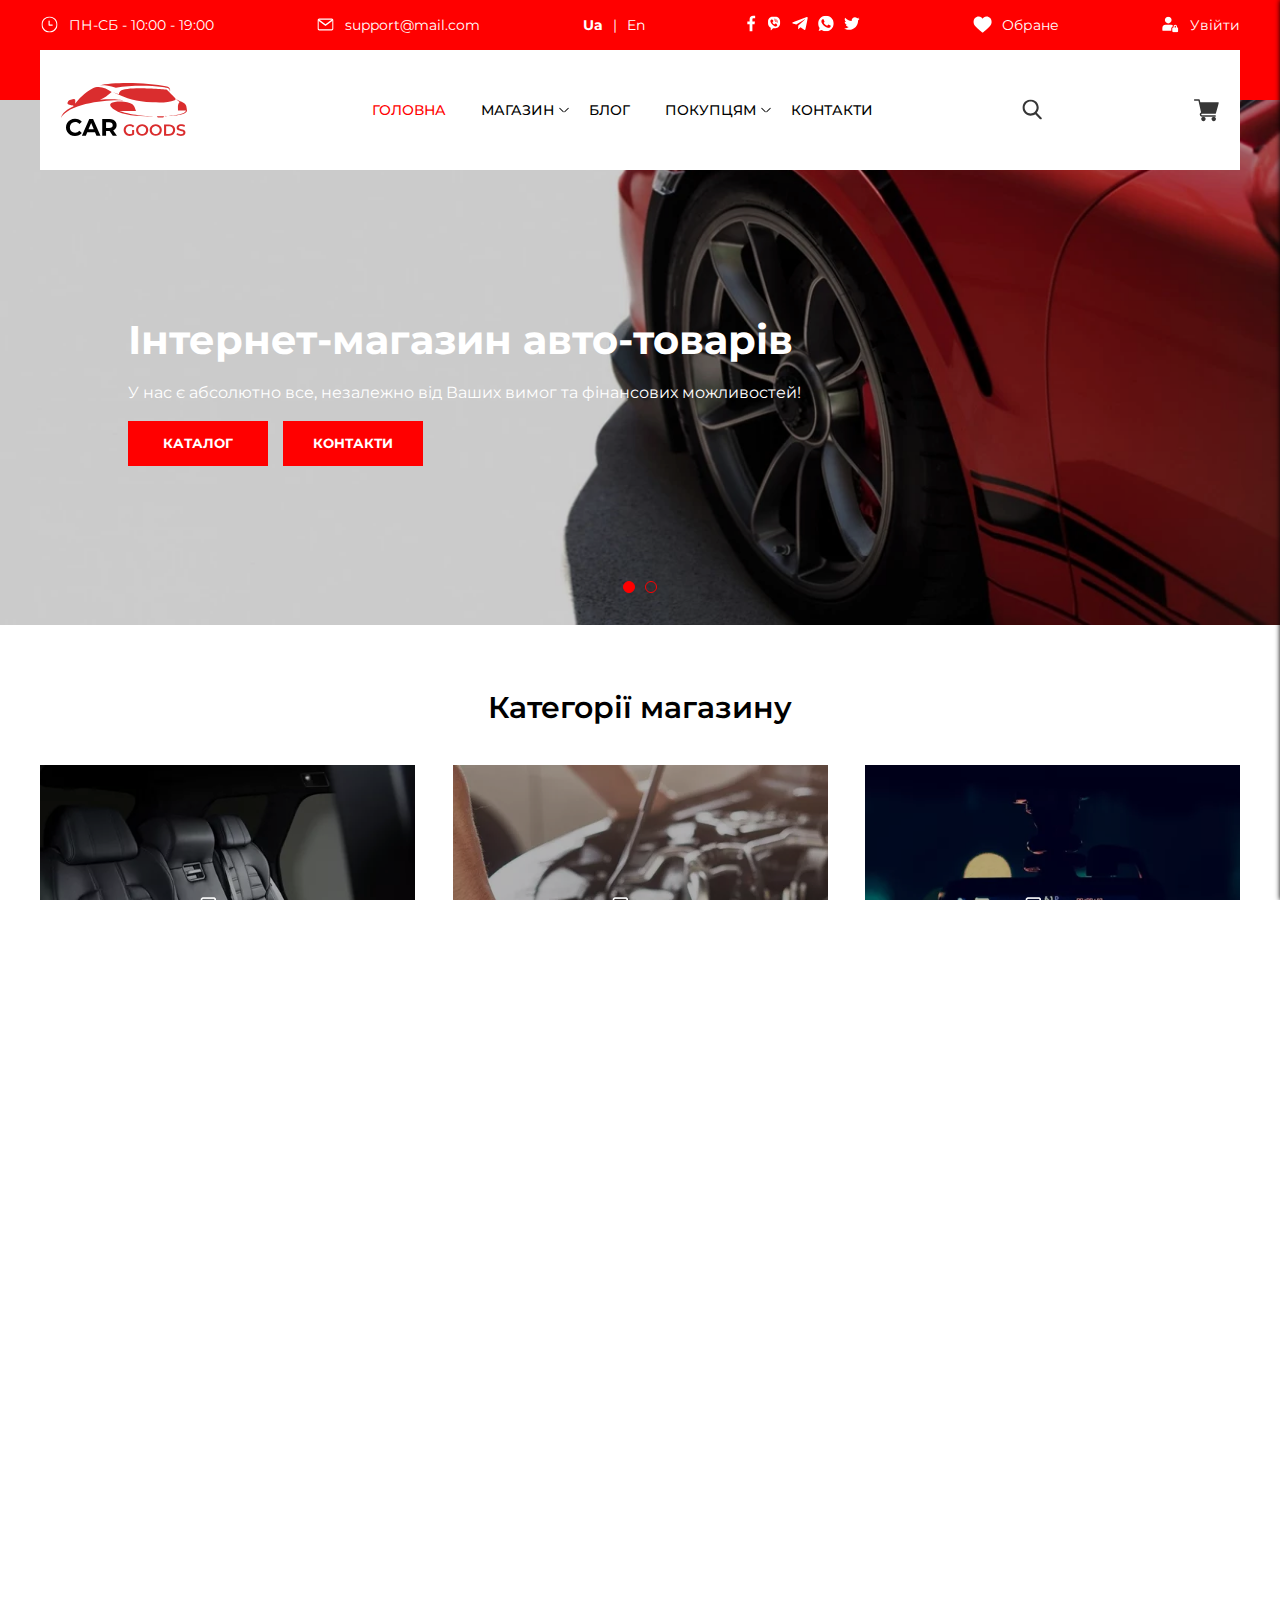
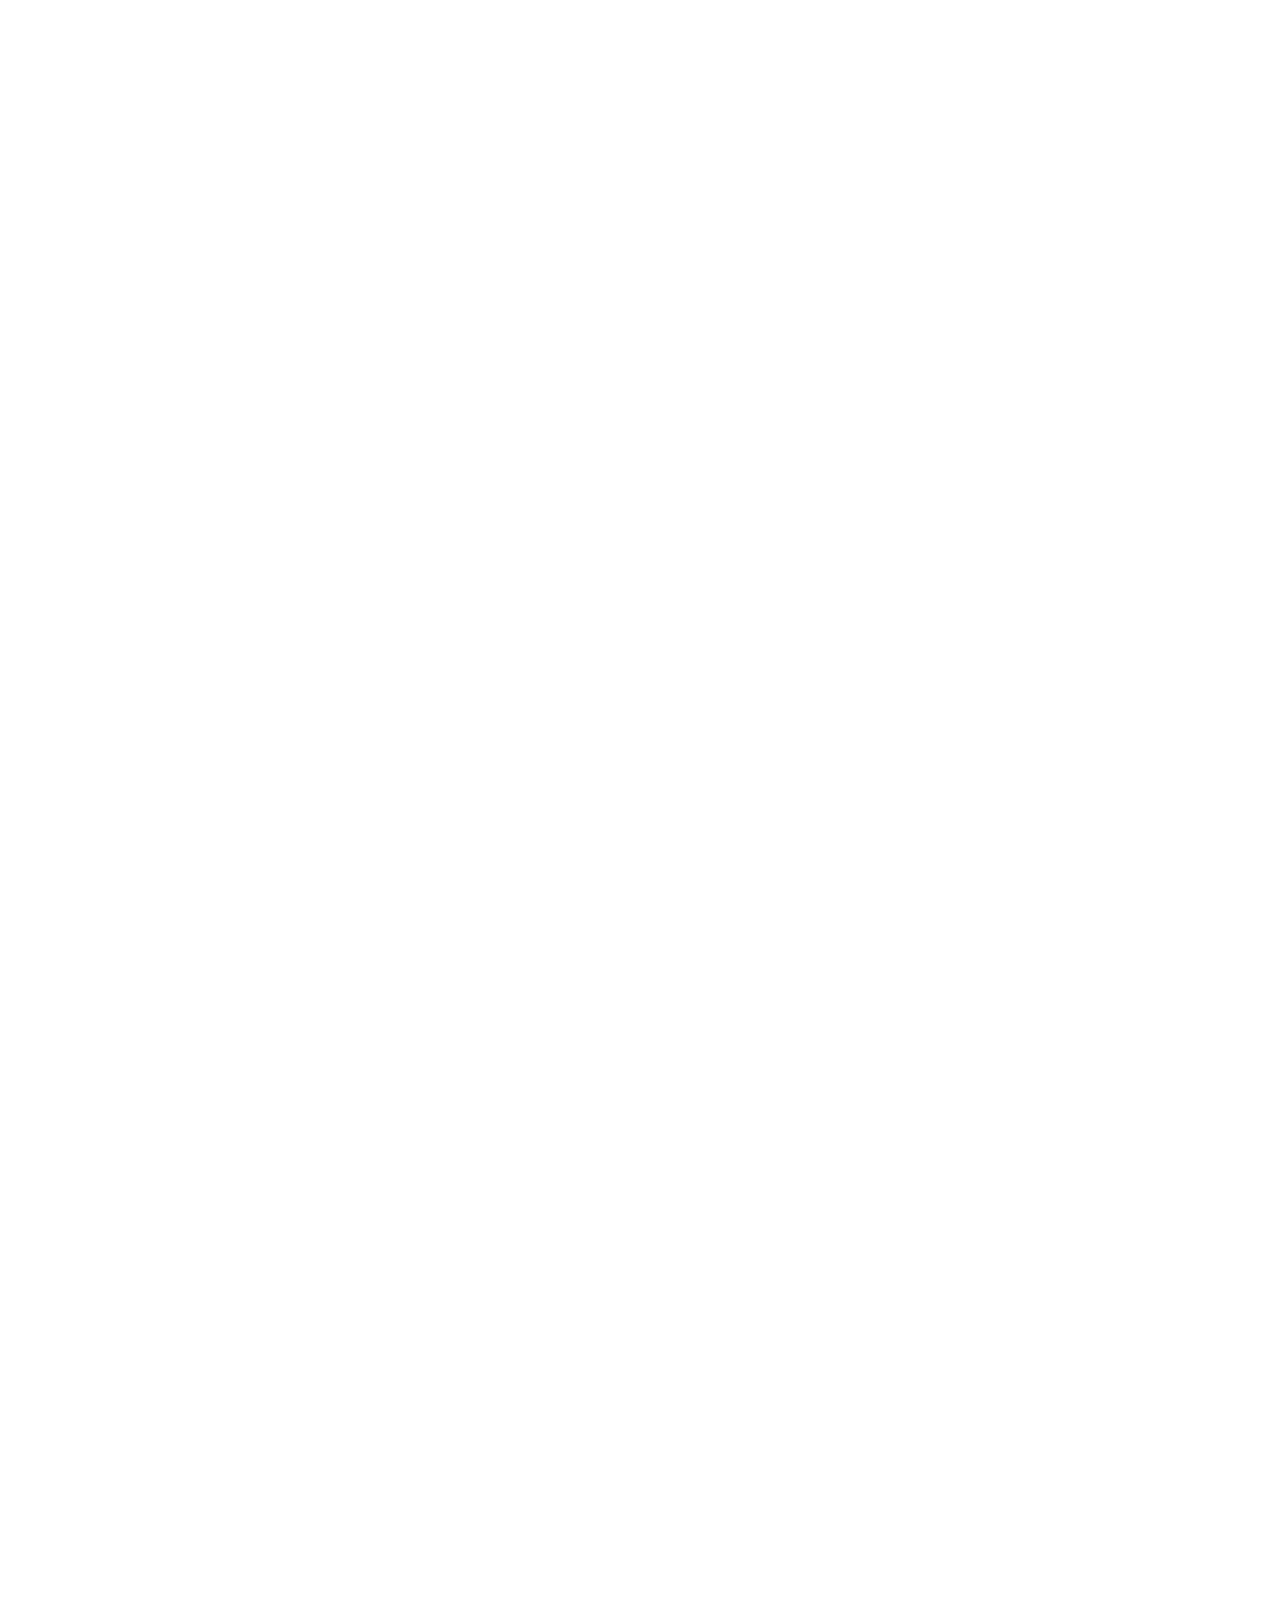
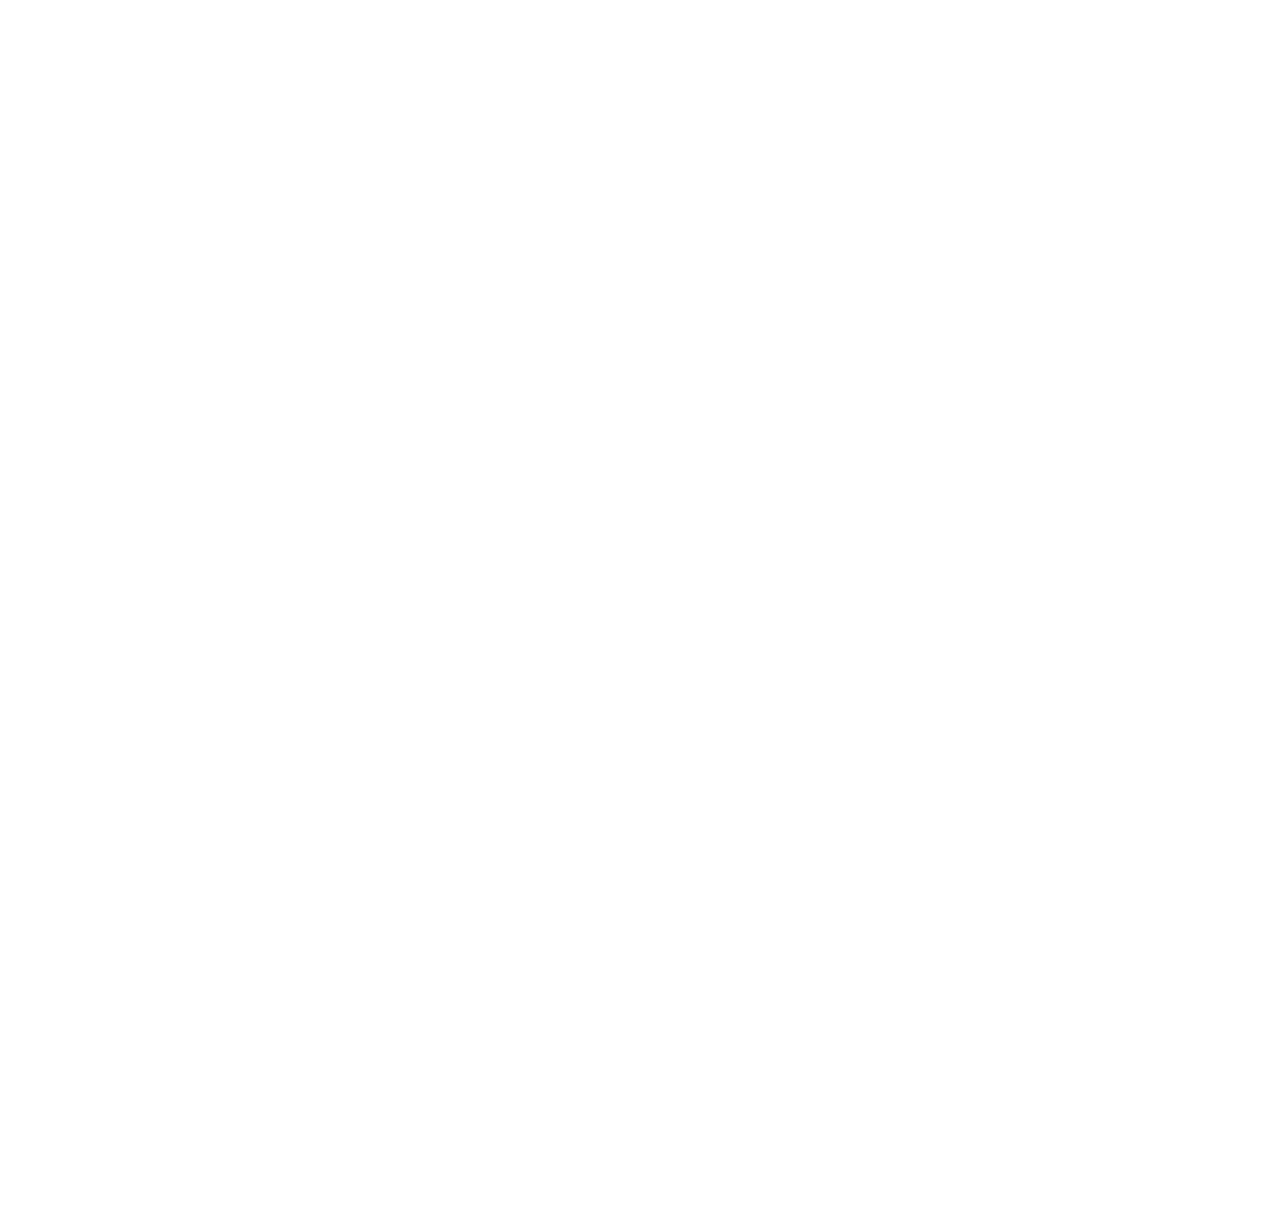
==== index.html @ 530ec9c3 "Add files via upload" ====
<!DOCTYPE html>
<html lang="en">
  <head>
    <meta name="" content="" />
    <meta charset="UTF-8" />
    <meta name="viewport" content="width=device-width, initial-scale=1.0" />
    <meta name="format-detection" content="telephone=no" />
    <link rel="stylesheet" href="css/style.min.css?_v=20240220021148" />
    <title>Главная</title>
  </head>

  <body>
    <div id="root" class="wrapper"></div>
  </body>
  <script src="https://code.jquery.com/jquery-3.6.4.js?_v=20240220021148"></script>
  <script src="js/slick.min.js?_v=20240220021148"></script>
  <script src="js/main.min.js?_v=20240220021148"></script>
</html>
---- css/style.min.css ----
*{padding:0;margin:0;border:0}*,:after,:before{-webkit-box-sizing:border-box;box-sizing:border-box}:active,:focus{outline:0}a:active,a:focus{outline:0}aside,footer,header,nav{display:block}body,html{height:100%;width:100%;font-size:100%;line-height:1;font-size:14px;-ms-text-size-adjust:100%;-moz-text-size-adjust:100%;-webkit-text-size-adjust:100%}button,input,textarea{font-family:inherit}input::-ms-clear{display:none}button{cursor:pointer}button::-moz-focus-inner{padding:0;border:0}a,a:visited{text-decoration:none}a:hover{text-decoration:none}ul li{list-style:none}img{vertical-align:top}h1,h2,h3,h4,h5,h6{font-size:inherit;font-weight:inherit}@font-face{font-family:Montserrat;font-display:swap;src:url(../fonts/Montserrat-Regular.woff2) format("woff2"),url(../fonts/Montserrat-Regular.woff) format("woff");font-weight:400;font-style:normal}@font-face{font-family:Montserrat;font-display:swap;src:url(../fonts/Montserrat-Medium.woff2) format("woff2"),url(../fonts/Montserrat-Medium.woff) format("woff");font-weight:500;font-style:normal}@font-face{font-family:Montserrat;font-display:swap;src:url(../fonts/Montserrat-SemiBold.woff2) format("woff2"),url(../fonts/Montserrat-SemiBold.woff) format("woff");font-weight:600;font-style:normal}@font-face{font-family:Montserrat;font-display:swap;src:url(../fonts/Montserrat-Bold.woff2) format("woff2"),url(../fonts/Montserrat-Bold.woff) format("woff");font-weight:700;font-style:normal}h3{font-weight:700;color:#000}h6{font-weight:700;color:#000;font-size:15px;padding:25px 0}.header{width:100%;height:100px;-webkit-box-align:center;-ms-flex-align:center;align-items:center;background-color:red;color:#fff}.header a{color:#fff;-webkit-transition:all .5s ease 0s;transition:all .5s ease 0s}.header a:hover{color:#000}.header a:hover svg{fill:#000}.header svg{fill:#fff;margin-right:10px;-webkit-transition:all .5s ease 0s;transition:all .5s ease 0s;height:17px}.header__icons{padding:15.25px 0;max-width:1200px;margin:auto;display:-webkit-box;display:-ms-flexbox;display:flex;-webkit-box-pack:justify;-ms-flex-pack:justify;justify-content:space-between;-webkit-box-align:center;-ms-flex-align:center;align-items:center}.header__icons .burger{display:none}.header__icons .social-media{display:-webkit-box;display:-ms-flexbox;display:flex;-webkit-box-align:center;-ms-flex-align:center;align-items:center}.header__icons .work-time{display:-webkit-box;display:-ms-flexbox;display:flex;-webkit-box-align:center;-ms-flex-align:center;align-items:center}.header__icons .email a{display:-webkit-box;display:-ms-flexbox;display:flex;-webkit-box-align:center;-ms-flex-align:center;align-items:center}.header__icons .language-change{display:-webkit-box;display:-ms-flexbox;display:flex;-webkit-box-align:center;-ms-flex-align:center;align-items:center}.header__icons .language-change p{margin:0 10px}.header__icons .language-change .active{font-weight:700}.header__icons .favorite a{display:-webkit-box;display:-ms-flexbox;display:flex;-webkit-box-align:center;-ms-flex-align:center;align-items:center}.header__icons .login a{display:-webkit-box;display:-ms-flexbox;display:flex;-webkit-box-align:center;-ms-flex-align:center;align-items:center}.header__content{position:relative;z-index:10;padding:0 20.67px;background-color:#fff;max-width:1200px;margin:auto;-webkit-box-align:center;-ms-flex-align:center;align-items:center;display:-webkit-box;display:-ms-flexbox;display:flex;width:100%;-webkit-box-pack:justify;-ms-flex-pack:justify;justify-content:space-between}.header__logo{max-width:126px}.header__logo img{width:100%}.header__list{height:100%}.header__list ul{display:-webkit-box;display:-ms-flexbox;display:flex}.header__list ul a{line-height:120px;color:#000;-webkit-transition:all .5s ease 0s;transition:all .5s ease 0s}.header__list ul li{position:relative;margin-left:35px;text-transform:uppercase;font-weight:500}.header__list ul li .active{color:red}.header__list ul li:nth-child(2)::before,.header__list ul li:nth-child(2):after,.header__list ul li:nth-child(4)::before,.header__list ul li:nth-child(4):after{content:"";position:absolute;top:47.5%;height:6px;width:1px;background-color:#000;-webkit-transition:all .5s ease 0s;transition:all .5s ease 0s;border-radius:1px}.header__list ul li:nth-child(2)::after,.header__list ul li:nth-child(4)::after{right:-8px;-webkit-transform:rotate(-45deg);-ms-transform:rotate(-45deg);transform:rotate(-45deg)}.header__list ul li:nth-child(2)::before,.header__list ul li:nth-child(4)::before{right:-13px;-webkit-transform:rotate(45deg);-ms-transform:rotate(45deg);transform:rotate(45deg)}.header__list ul li:hover a{color:red}.header__list ul .shown:nth-child(2)::after,.header__list ul .shown:nth-child(4)::after{right:-8px;-webkit-transform:rotate(-135deg);-ms-transform:rotate(-135deg);transform:rotate(-135deg);background-color:red}.header__list ul .shown:nth-child(2)::before,.header__list ul .shown:nth-child(4)::before{right:-13px;-webkit-transform:rotate(135deg);-ms-transform:rotate(135deg);transform:rotate(135deg);background-color:red}.header__search{-webkit-box-align:center;-ms-flex-align:center;align-items:center}.header__search img{max-width:100%}.header__search__shoping-cart img{max-width:100%}.header__call-menu{position:relative;max-width:1200px;margin:auto;margin-top:-100px}.header__shop-menu{position:relative;z-index:5;overflow:hidden;background-color:#fff;height:0;max-width:1200px;margin:-40px auto 0 auto;display:-webkit-box;display:-ms-flexbox;display:flex;-webkit-box-pack:justify;-ms-flex-pack:justify;justify-content:space-between;-webkit-transition:all .5s ease 0s;transition:all .5s ease 0s}.header__shop-menu .list li{line-height:50px;padding:0 15px;-webkit-transition:all .2s ease 0s;transition:all .2s ease 0s}.header__shop-menu .list li:hover{background-color:rgba(128,128,128,.1)}.header__shop-menu .list li:hover a{color:red}.header__shop-menu .list a{color:#000;-webkit-transition:all .2s ease 0s;transition:all .2s ease 0s}.header__shop-menu span{margin:auto;background-color:red;height:300px;width:1px}.header .cards{display:-webkit-box;display:-ms-flexbox;display:flex}.header .product-card{max-width:210px;height:100%;text-align:center;-webkit-transition:all .2s ease 0s;transition:all .2s ease 0s;padding:0 5px;margin:0 15px 15px 15px}.header .product-card img{max-width:100%}.header .product-card:hover{-webkit-box-shadow:0 0 5px #000;box-shadow:0 0 5px #000}.header .product-card h3{height:35px}.header .show{padding:75px 25px;-webkit-box-shadow:0 10px 5px rgba(0,0,0,.5);box-shadow:0 10px 5px rgba(0,0,0,.5);height:440px}.header__buyers-menu{position:relative;z-index:5;background-color:#fff;height:0;overflow:hidden;max-width:1200px;margin:-15px auto 0 auto;line-height:50px;text-align:center;-webkit-transition:all .5s ease 0s;transition:all .5s ease 0s}.header__buyers-menu .list{padding-top:60px}.header__buyers-menu .list li{-webkit-transition:all .5s ease 0s;transition:all .5s ease 0s}.header__buyers-menu .list li a{text-transform:uppercase;color:#000}.header__buyers-menu .list li:hover{background-color:rgba(128,128,128,.2)}.header__buyers-menu .list li:hover a{color:red}.header .bshow{height:175px;-webkit-box-shadow:0 10px 5px rgba(0,0,0,.5);box-shadow:0 10px 5px rgba(0,0,0,.5)}.header__search-menu{position:relative;z-index:5;display:-webkit-box;display:-ms-flexbox;display:flex;overflow:hidden;max-width:1200px;background-color:#fff;height:0;margin:50px auto;-webkit-transition:all .5s ease 0s;transition:all .5s ease 0s}.header__search-menu .search{height:100%;width:100%;padding:20px}.header__search-menu .search input{font-size:15px;height:100%;width:100%;padding:20px 10px;background-color:rgba(128,128,128,.05);-webkit-transition:all .5s ease 0s;transition:all .5s ease 0s}.header__search-menu .search input:focus{border:1px solid red}.header__search-menu .close-button{position:relative;display:block;height:70px;width:70px}.header__search-menu .close-button span{display:block;height:100%;width:100%}.header__search-menu .close-button span::after,.header__search-menu .close-button span::before{content:"";position:absolute;top:25px;left:25px;height:28px;width:3px;background-color:#000;-webkit-transform-origin:50% 50%;-ms-transform-origin:50% 50%;transform-origin:50% 50%;border-radius:2px}.header__search-menu .close-button span::before{-webkit-transform:translateX(-50%) rotate(45deg);-ms-transform:translateX(-50%) rotate(45deg);transform:translateX(-50%) rotate(45deg)}.header__search-menu .close-button span::after{-webkit-transform:translateX(-50%) rotate(-45deg);-ms-transform:translateX(-50%) rotate(-45deg);transform:translateX(-50%) rotate(-45deg)}.header .search-show{height:80px;-webkit-box-shadow:0 10px 5px rgba(0,0,0,.5);box-shadow:0 10px 5px rgba(0,0,0,.5)}.header__shoping-card{width:400px;background-color:#fff;color:#000;position:absolute;display:-webkit-box;display:-ms-flexbox;display:flex;-webkit-box-orient:vertical;-webkit-box-direction:normal;-ms-flex-direction:column;flex-direction:column;z-index:100;top:0;right:-400px;height:100vh;-webkit-transition:all .8s ease 0s;transition:all .8s ease 0s;-webkit-box-shadow:0 0 5px #000;box-shadow:0 0 5px #000}.header__shoping-card .title{background-color:#fff;width:100%}.header__shoping-card .title__text{width:85%;display:-webkit-box;display:-ms-flexbox;display:flex;-webkit-box-pack:justify;-ms-flex-pack:justify;justify-content:space-between;margin:20px 25px}.header__shoping-card .title__text h4{font-weight:400;font-size:25px}.header__shoping-card .title__text span{position:relative;height:25px;width:25px}.header__shoping-card .title__text span::after,.header__shoping-card .title__text span::before{content:"";position:absolute;top:5px;right:7px;height:20px;width:2px;background-color:#000;-webkit-transform-origin:50% 50%;-ms-transform-origin:50% 50%;transform-origin:50% 50%;border-radius:2px}.header__shoping-card .title__text span::before{-webkit-transform:translateX(-50%) rotate(45deg);-ms-transform:translateX(-50%) rotate(45deg);transform:translateX(-50%) rotate(45deg)}.header__shoping-card .title__text span::after{-webkit-transform:translateX(-50%) rotate(-45deg);-ms-transform:translateX(-50%) rotate(-45deg);transform:translateX(-50%) rotate(-45deg)}.header__shoping-card .title__text::after{content:"";position:absolute;bottom:0;left:0;width:100%;height:2px;border-radius:2px;background-color:rgba(128,128,128,.1)}.header__shoping-card .shoping-buttons{width:100%;padding:20px 25px}.header__shoping-card .shoping-buttons p{padding:0 0 30px 0;position:relative;width:100%}.header__shoping-card .shoping-buttons p::after{content:"";position:absolute;bottom:0;left:0;width:100%;height:2px;background-color:rgba(128,128,128,.1);border-radius:2px}.header__shoping-card .shoping-buttons .cost{display:-webkit-box;display:-ms-flexbox;display:flex;padding:30px 0;-webkit-box-pack:justify;-ms-flex-pack:justify;justify-content:space-between}.header__shoping-card .shoping-buttons .cost h5{font-size:20px;font-weight:500}.header__shoping-card .shoping-buttons button{background-color:#000;color:#fff;font-size:15px;-webkit-transition:all .5s ease 0s;transition:all .5s ease 0s}.header__shoping-card .shoping-buttons .buttons{display:-webkit-box;display:-ms-flexbox;display:flex;-webkit-box-pack:justify;-ms-flex-pack:justify;justify-content:space-between;-ms-flex-wrap:wrap;flex-wrap:wrap}.header__shoping-card .shoping-buttons .buttons .checkout{height:50px;width:47%}.header__shoping-card .shoping-buttons .buttons .checkout:hover{color:#000;background-color:#fff;border:1px solid #000}.header__shoping-card .shoping-buttons .buttons .express-checkout{width:47%}.header__shoping-card .shoping-buttons .buttons .express-checkout:hover{color:#000;background-color:#fff;border:1px solid #000}.header__shoping-card .shoping-buttons .buttons .continue-shopping{background-color:#fff;color:#000;border:1px solid #000;height:50px;margin-top:10px;width:100%}.header__shoping-card .shoping-buttons .buttons .continue-shopping:hover{background-color:#000;color:#fff}.header .shopping-card-show{right:0}.header-menu{position:absolute;display:none;top:0;left:-400px;background-color:#fff;z-index:200;height:100vh;width:400px;overflow:scroll;-webkit-transition:all .5s ease 0s;transition:all .5s ease 0s}.header-menu__show{left:0}.menu-list__title{padding:0 25px;width:100%;background-color:rgba(229,229,229,.5764705882);display:-webkit-box;display:-ms-flexbox;display:flex;-webkit-box-pack:justify;-ms-flex-pack:justify;justify-content:space-between}.menu-list__title h5{color:red;font-weight:600;font-size:22px;line-height:70px}.menu-list__title span{position:relative;height:70px;width:70px}.menu-list__title span::after,.menu-list__title span::before{content:"";position:absolute;top:25%;left:50%;display:block;background-color:red;height:31px;width:3px;border-radius:2px;margin:auto}.menu-list__title span::after{-webkit-transform:rotate(45deg);-ms-transform:rotate(45deg);transform:rotate(45deg)}.menu-list__title span::before{-webkit-transform:rotate(-45deg);-ms-transform:rotate(-45deg);transform:rotate(-45deg)}.menu-list__links{display:-webkit-box;display:-ms-flexbox;display:flex;-webkit-box-orient:vertical;-webkit-box-direction:normal;-ms-flex-direction:column;flex-direction:column}.menu-list__links a{padding-left:25px;color:#000;font-size:16px;line-height:55px;width:100%;border:1px solid rgba(229,229,229,.3607843137)}.products{overflow:scroll;height:100%}.cart-product{width:100%;height:150px;display:-webkit-box;display:-ms-flexbox;display:flex;padding:0 15px}.cart-product__content{width:100%}.cart-product__text a{color:gray}.cart-product__image{max-width:30%}.cart-product__image img{max-width:111px;max-height:111px}.cart-product .flex-box{width:100%;display:-webkit-box;display:-ms-flexbox;display:flex;-webkit-box-pack:justify;-ms-flex-pack:justify;justify-content:space-between}.cart-product__input{display:-webkit-box;display:-ms-flexbox;display:flex;border:1px solid rgba(0,0,0,.2)}.cart-product__input input[type=number]{height:24px;width:24px;font-size:12px;color:#000;font-weight:600;text-align:center}.cart-product__input input[type=number]::-webkit-inner-spin-button,.cart-product__input input[type=number]::-webkit-outer-spin-button{-webkit-appearance:none;margin:0}.cart-product__input .plus{position:relative;width:24px;height:24px}.cart-product__input .plus::after,.cart-product__input .plus::before{content:"";position:absolute;height:12px;width:2px;border-radius:2px;background-color:#000;right:10px;top:7px}.cart-product__input .plus::after{-webkit-transform:rotate(90deg);-ms-transform:rotate(90deg);transform:rotate(90deg)}.cart-product__input .minus{position:relative;width:24px;height:24px}.cart-product__input .minus::before{content:"";position:absolute;height:12px;width:2px;border-radius:2px;background-color:#000;left:10px;top:7px;-webkit-transform:rotate(90deg);-ms-transform:rotate(90deg);transform:rotate(90deg)}.cart-product__input .minus__disabled{opacity:.5}::-webkit-scrollbar{width:5px}::-webkit-scrollbar-thumb{background-color:red}scrollbar{width:5px}scrollbar-thumb{background-color:red}.wrapper{height:100%;-webkit-transition:all 5s ease 0s;transition:all 5s ease 0s}.blur{overflow:hidden}.blur::before{content:"";position:absolute;z-index:50;-webkit-filter:blur(1px);filter:blur(1px);top:0;left:0;width:100%;height:100%;background-color:rgba(0,0,0,.3)}body,html{height:100%;font-family:Montserrat,sans-serif;overflow-x:hidden;position:relative}.slick-list{overflow:hidden}.slick-track{display:-webkit-box;display:-ms-flexbox;display:flex;-webkit-box-align:start;-ms-flex-align:start;align-items:flex-start}.slider{position:relative;height:100%;width:100%;z-index:1}.slider img{height:100%;width:100%}.slider .slider__item{position:relative;z-index:5;width:100%;display:block}.slider .slider__item::after{content:"";position:absolute;top:0;left:0;width:100%;height:100%;background-color:rgba(0,0,0,.2)}.slider .slick-dots{position:relative;z-index:5;display:-webkit-box;display:-ms-flexbox;display:flex;-webkit-box-align:center;-ms-flex-align:center;align-items:center;-webkit-box-pack:center;-ms-flex-pack:center;justify-content:center;margin-top:-50px}.slider .slick-dots li{list-style:none;margin:0 5px}.slider .slick-dots li.slick-active button{background-color:red}.slider .slick-dots button{-webkit-transition:all .2s ease 0s;transition:all .2s ease 0s;font-size:0;width:12px;height:12px;border:1px solid red;background-color:transparent;border-radius:50%}.slider__text{position:absolute;width:1200px;top:60%;left:10%;z-index:8;margin-top:-100px}.slider__text h2{max-width:60%;color:#fff;font-weight:700;font-size:40px;line-height:50px}.slider__text p{max-width:60%;padding:20px 0;color:#fff;font-size:16px}.slider__text .buttons .slick-button{background-color:red;height:45px;width:140px;color:#fff;font-weight:700;text-transform:uppercase;margin-right:15px;-webkit-transition:all .8s ease 0s;transition:all .8s ease 0s}.slider__text .buttons .slick-button:hover{background-color:inherit;color:#000;border:1px solid #000}.categories{max-width:1200px;margin:auto;padding-top:100px}.categories__title{text-align:center;padding-bottom:5px}.categories__title h3{font-weight:600;font-size:30px}.categories__content{display:-webkit-box;display:-ms-flexbox;display:flex;-webkit-box-pack:justify;-ms-flex-pack:justify;justify-content:space-between;-ms-flex-wrap:wrap;flex-wrap:wrap}.categories__content .category{position:relative;overflow:hidden;max-width:375px;max-height:375px;margin-top:37.5px;text-align:center}.categories__content .category img{max-width:100%;-webkit-transition:all .8s ease 0s;transition:all .8s ease 0s}.categories__content .category__name{position:absolute;z-index:1;top:35%;width:100%}.categories__content .category__name h4{padding-top:18px;font-size:20px;font-weight:600;color:#fff;text-transform:uppercase}.categories__content .category__name img{max-width:100%}.categories__content .category::after{content:"";position:absolute;top:0;left:0;width:100%;height:100%;background-color:rgba(0,0,0,.3)}.categories__content .category:hover .category__image{-webkit-transform:scale(1.1);-ms-transform:scale(1.1);transform:scale(1.1)}.cards-list{max-width:1200px;margin:auto;margin-top:132.5px;display:-webkit-box;display:-ms-flexbox;display:flex;-webkit-box-pack:justify;-ms-flex-pack:justify;justify-content:space-between}.card{background-color:#f5f5f5;max-width:375px}.card__content{padding:45px}.card__number{margin-top:-120px}.card__number p{font-size:120px;color:#e3e3e3;font-weight:600}.card__title{display:-webkit-box;display:-ms-flexbox;display:flex;-webkit-box-pack:justify;-ms-flex-pack:justify;justify-content:space-between;padding-top:25px}.card__title h5{font-size:18px;font-weight:600;max-width:215px}.card__title img{max-width:60px}.card__text p{font-size:18px;max-width:215px}.card__button{margin-top:25px}.card__button button{width:170px;height:44px;background-color:red;color:#fff;text-transform:uppercase;font-weight:600;-webkit-transition:all .8s ease 0s;transition:all .8s ease 0s}.card__button button:hover{background-color:inherit;border:1px solid #000;color:#000}.accessories{background-color:#f5f5f5}.accessories__container{max-width:1200px;margin:auto;margin-top:90px;padding-bottom:25px}.accessories__content{display:-webkit-box;display:-ms-flexbox;display:flex;-webkit-box-align:center;-ms-flex-align:center;align-items:center}.accessories__content img{max-width:100%}.accessories__items{display:-webkit-box;display:-ms-flexbox;display:flex;-ms-flex-wrap:wrap;flex-wrap:wrap;-webkit-box-pack:justify;-ms-flex-pack:justify;justify-content:space-between}.accessories__card{display:block;max-width:375px}.accessories__title{padding:50px 0}.accessories__title h3{font-size:38px;font-weight:600;color:red}.accessories__text{padding-bottom:15px}.accessories__text h6{font-size:20px;font-weight:600}.accessories__text p{font-size:16px;line-height:24px}.product{max-width:290px;margin:15px;text-align:center;-webkit-transition:all .5s ease 0s;transition:all .5s ease 0s}.product__content{padding:10px;display:-webkit-box;display:-ms-flexbox;display:flex;-webkit-box-orient:vertical;-webkit-box-direction:normal;-ms-flex-direction:column;flex-direction:column;-webkit-box-pack:justify;-ms-flex-pack:justify;justify-content:space-between}.product__img img{max-width:100%}.product__title{height:35px}.product__title h3{line-height:20px}.product__button{height:50px;background-color:red;text-transform:uppercase;font-weight:600;color:#fff}.product:hover{-webkit-box-shadow:0 0 5px #000;box-shadow:0 0 5px #000}.slick-list{overflow:hidden}.slick-track{display:-webkit-box;display:-ms-flexbox;display:flex;-webkit-box-align:start;-ms-flex-align:start;align-items:flex-start}.sales-lider{padding:80px 0}.sales-lider__title{padding-bottom:50px;text-align:center}.sales-lider__title h2{font-size:37px;font-weight:600}.sales-lider__slider{max-width:1200px;height:450px;margin:auto;position:relative}.slick-arrow{position:absolute;top:200px;z-index:10;font-size:0;width:30px;height:30px;border-radius:50%;background-color:#e3e3e3}.slick-arrow.slick-disabled{opacity:.2}.slick-arrow.slick-prev{left:0;background:url(../img/arrow.svg) 0 0/100% no-repeat}.slick-arrow.slick-next{right:0;background:url(../img/arrow.svg) 0 0/100% no-repeat;-webkit-transform:rotate(180deg);-ms-transform:rotate(180deg);transform:rotate(180deg)}.faqs{padding-bottom:80px;max-width:1200px;margin:auto}.faqs__title{text-align:center}.faqs__title h2{font-size:30px;font-weight:600}.faqs__text{padding:30px 0;text-align:center}.faqs__text p{font-size:16px;text-transform:uppercase;opacity:.8}.faq-list{position:relative;background-color:#e5e5e5;margin:20px 0;max-height:110px;overflow:hidden;-webkit-transition:all .8s ease 0s;transition:all .8s ease 0s}.faq-list__title{position:relative;height:110px;background-color:#e5e5e5;padding:44.5px 21px 44.5px 21px}.faq-list__title h5{position:relative;font-size:21px;font-weight:600}.faq-list__title h5::after,.faq-list__title h5::before{content:"";position:absolute;top:5px;height:15px;width:2px;background-color:#fff;border-radius:2px;-webkit-transition:all .8s ease 0s;transition:all .8s ease 0s}.faq-list__title h5::before{z-index:1;right:29px;-webkit-transform:rotate(-45deg);-ms-transform:rotate(-45deg);transform:rotate(-45deg)}.faq-list__title h5::after{z-index:1;right:19px;-webkit-transform:rotate(45deg);-ms-transform:rotate(45deg);transform:rotate(45deg)}.faq-list__title::after,.faq-list__title::before{content:"";position:absolute;top:30px;right:21px;height:50px;width:50px;background-color:red;border-radius:50%}.faq-list__text{padding:0 21px 25px 21px}.faq-list__text p{padding:10px 0;font-size:16px;line-height:25px}.faq-list__active{max-height:415px}.faq-list__active:nth-child(1){max-height:205px}.faq-list__active:nth-child(2){max-height:415px}.faq-list__active:nth-child(3){max-height:340px}.faq-list__active:nth-child(4){max-height:230px}.faq-list__active h5::before{-webkit-transform:rotate(-135deg);-ms-transform:rotate(-135deg);transform:rotate(-135deg)}.faq-list__active h5::after{-webkit-transform:rotate(135deg);-ms-transform:rotate(135deg);transform:rotate(135deg)}.footer{background-color:#e5e5e5;height:380px;width:100%}.footer svg{width:100%;height:100%}.footer a{color:#000;-webkit-transition:all .5s ease 0s;transition:all .5s ease 0s}.footer a svg{height:21px;-webkit-transition:all .5s ease 0s;transition:all .5s ease 0s;fill:#000}.footer a:hover{color:red}.footer a:hover svg{fill:red}.footer h6{padding:0;padding-bottom:10px;font-size:18px;font-weight:600}.footer__content{padding-top:70px;max-width:1200px;margin:auto;display:-webkit-box;display:-ms-flexbox;display:flex;-webkit-box-pack:justify;-ms-flex-pack:justify;justify-content:space-between}.footer__main img{max-width:150px}.footer__main p{font-size:16px}.footer__main ul{padding:20px 0}.footer__main li{padding-bottom:20px;list-style:none;display:-webkit-box;display:-ms-flexbox;display:flex}.footer__main li a{font-size:16px}.footer__main li img{max-width:15px;margin-right:10px}.footer__list{display:-webkit-box;display:-ms-flexbox;display:flex}.footer-list{margin-left:115px}.footer-list__links a{font-weight:400;line-height:36px;font-size:18px}.media__links{max-width:200px;padding:20px 0}.media__links ul{display:-webkit-box;display:-ms-flexbox;display:flex;-webkit-box-pack:justify;-ms-flex-pack:justify;justify-content:space-between}.media__text{padding:10px 0}.media__img ul{display:-webkit-box;display:-ms-flexbox;display:flex}.media__img li{height:35px;width:35px;margin-right:15px}@media (max-width:1220px){.header__icons{max-width:960px}.header__icons .work-time{display:none}.header__content{max-width:960px}.header__shop-menu{max-width:960px}.header__buyers-menu{max-width:960px}.header__search-menu{max-width:960px}.footer__content{max-width:960px}.footer-list{margin-left:80px}.media{max-width:200px}.slider__text{width:960px}.slider__text h2{font-size:35px}.categories{max-width:960px}.categories__content .category{max-width:300px;max-height:300px;margin-top:30px}.cards-list{max-width:960px}.card{max-width:300px}.card p{padding-top:15px;max-width:150px}.card__title{height:100px}.accessories__container{max-width:960px}.accessories__card{max-width:300px}.accessories img{max-width:300px}.product__title{height:60px}.sales-lider__slider{max-width:960px}.faqs{max-width:960px}.faq-list__active:nth-child(2){max-height:440px}}@media (max-width:980px){.header__icons{max-width:720px}.header__icons .burger{position:relative;display:block;width:35px;height:35px}.header__icons .burger::after,.header__icons .burger::before{content:"";background-color:#fff;position:absolute;width:100%;height:3px;left:0;-webkit-transition:all .3s ease 0s;transition:all .3s ease 0s;border-radius:2px}.header__icons .burger::before{top:5px}.header__icons .burger::after{bottom:5px}.header__icons .burger span{border-radius:2px;position:absolute;left:0;width:100%;background-color:#fff;height:3px;top:15.5px;-webkit-transition:all 0s ease .5s;transition:all 0s ease .5s}.header__icons .burger__active{opacity:0}.header__content{padding:21px 32px;max-width:720px}.header .email{display:none}.header .language-change{display:none}.header .social-media svg{margin-right:25px}.header__list{display:none}.header__search{margin-right:-50%}.header__shop-menu{display:none}.header__buyers-menu{display:none}.header__search-menu{margin-top:0;max-width:720px}.header-menu{display:block}.footer__content{max-width:720px}.footer-list{margin-left:0}.slider__text{width:720px}.slider__text h2{line-height:35px;font-size:28px}.categories{max-width:720px}.categories__content .category{max-width:345px;max-height:345px;margin-top:30px}.cards-list{margin-top:100px;max-width:720px;-ms-flex-wrap:wrap;flex-wrap:wrap}.card{margin:50px 0;max-width:100%;width:720px}.card p{margin-top:-25px;max-width:100%}.card__number{margin-top:-135px}.card__title{height:auto}.card__title h5{max-width:100%}.accessories__container{max-width:720px}.accessories__card{max-width:345px}.accessories__content{-ms-flex-wrap:wrap;flex-wrap:wrap}.accessories__content img{max-width:100%;width:705px;height:705px}.accessories__title{padding-bottom:20px}.accessories__text{padding-bottom:0}.accessories__text h6{padding:15px 0}.sales-lider__slider{max-width:720px}.faqs{max-width:720px}.faq-list__active:nth-child(2){max-height:515px}.faq-list__active:nth-child(4){max-height:255px}}@media (max-width:740px){.header__icons{max-width:480px}.header__content{max-width:480px}.header .social-media{display:none}.header .favorite{display:none}.header__search{margin-right:-10%}.header__search-menu{max-width:480px}.footer{height:930px}.footer__content{max-width:480px;-ms-flex-wrap:wrap;flex-wrap:wrap;text-align:center}.footer__main{display:-webkit-box;display:-ms-flexbox;display:flex;-webkit-box-orient:vertical;-webkit-box-direction:normal;-ms-flex-direction:column;flex-direction:column;-webkit-box-pack:center;-ms-flex-pack:center;justify-content:center;-webkit-box-align:center;-ms-flex-align:center;align-items:center;width:480px}.footer__list{display:-webkit-box;display:-ms-flexbox;display:flex;-ms-flex-wrap:wrap;flex-wrap:wrap}.media{padding:25px 0;max-width:480px;width:480px;text-align:center}.media__links{margin:auto}.media__img ul{-webkit-box-pack:center;-ms-flex-pack:center;justify-content:center}.footer-list{text-align:center;width:480px;padding-top:25px}.slider__text{width:90%}.slider__text h2{max-width:100%;font-size:28px}.slider__text p{max-width:90%}.categories{max-width:480px}.categories__content .category{max-width:235px;max-height:235px;margin-top:10px}.cards-list{max-width:480px}.card{width:480px}.card p{max-width:80%}.accessories__container{max-width:480px;text-align:center;-webkit-box-align:center;-ms-flex-align:center;align-items:center}.accessories__card{max-width:100%}.accessories__content img{width:470px;height:470px}.sales-lider__slider{max-width:480px}.faqs{max-width:480px}.faq-list__active:nth-child(1){max-height:230px}.faq-list__active:nth-child(2){max-height:665px}.faq-list__active:nth-child(3){max-height:440px}.faq-list__active:nth-child(4){max-height:305px}}@media (max-width:500px){.header__icons{padding:15.25px 15px}.header__shoping-card{width:100%}.header-menu{width:100%}.footer{height:930px}.footer__content{max-width:325px;-ms-flex-wrap:wrap;flex-wrap:wrap;text-align:center}.footer__main{width:325px}.footer__list{max-width:325px;display:-webkit-box;display:-ms-flexbox;display:flex;-ms-flex-wrap:wrap;flex-wrap:wrap;-webkit-box-pack:center;-ms-flex-pack:center;justify-content:center}.media{padding:25px 0;max-width:325px;width:325px;text-align:center}.media__links{margin:auto}.media__img ul{-webkit-box-pack:center;-ms-flex-pack:center;justify-content:center}.footer-list{text-align:center;width:325px;padding-top:25px}.slider{margin-top:15px}.slider__text{width:95%}.categories{max-width:480px}.categories__content{-webkit-box-pack:center;-ms-flex-pack:center;justify-content:center}.categories__content .category{max-width:375px;max-height:375px;margin:15px 25px}.cards-list{margin:25px}.card__content{padding-left:25px}.card__text{padding-top:20px}.accessories__container{margin:0 25px}.accessories__content img{width:100%;height:100%}.sales-lider{margin:0 25px}.sales-lider__slider{height:100%}.slick-arrow{top:100px}.product__title{height:90px}.product__title h3{line-height:15px;font-size:12px}.faqs{margin:0 25px}.faq-list{max-height:140px}.faq-list__title{height:140px}.faq-list__title h5{padding-right:50px}.faq-list__active:nth-child(1){max-height:315px}.faq-list__active:nth-child(2){max-height:800px}.faq-list__active:nth-child(3){max-height:525px}.faq-list__active:nth-child(4){max-height:415px}}@media (max-width:375px){.slider__text{top:55%}.slider__text h2{line-height:22px;font-size:22px}.slider__text p{padding:10px 0}.slider__text .buttons{display:-webkit-box;display:-ms-flexbox;display:flex;-ms-flex-wrap:wrap;flex-wrap:wrap}.slider__text .buttons .slick-button{margin-bottom:15px}.faq-list{max-height:170px}.faq-list__title{height:170px}.faq-list__title h5{padding-right:50px}.faq-list__active:nth-child(1){max-height:390px}.faq-list__active:nth-child(2){max-height:1225px}.faq-list__active:nth-child(3){max-height:725px}.faq-list__active:nth-child(4){max-height:565px}}
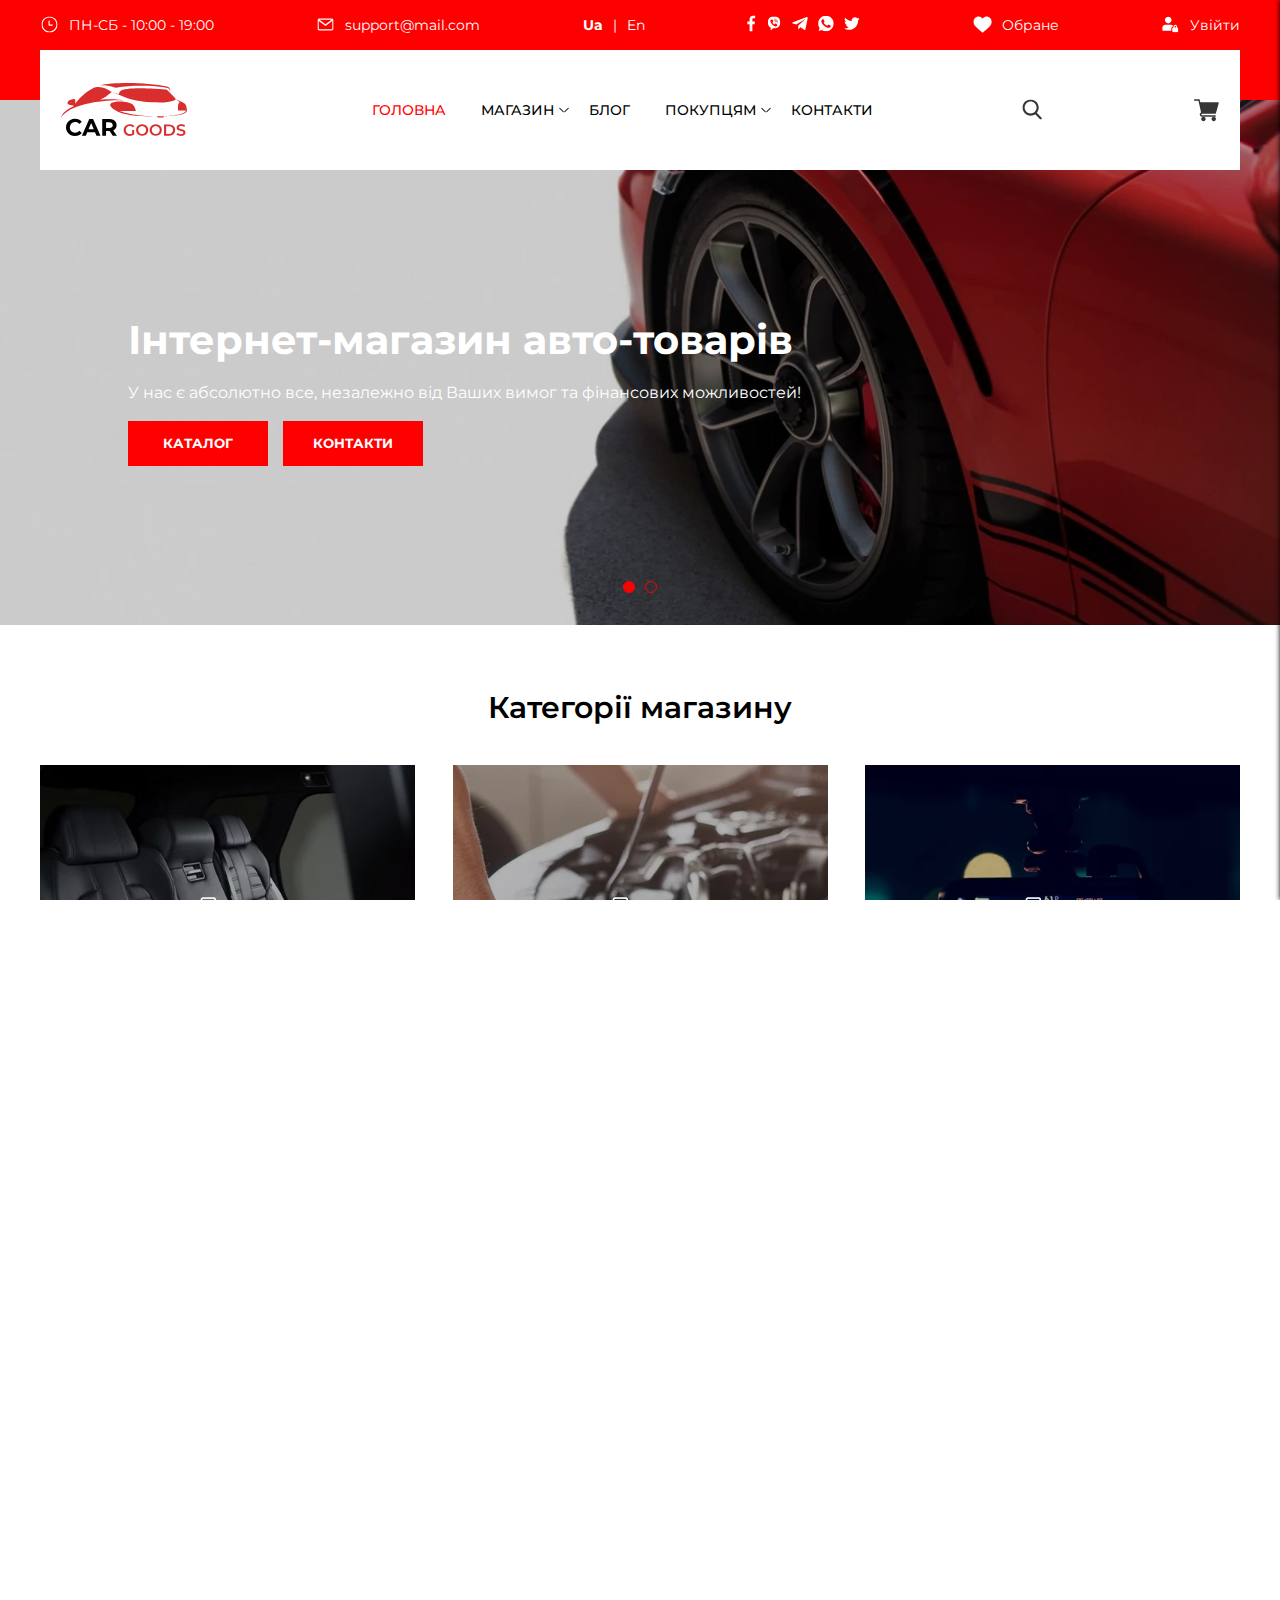
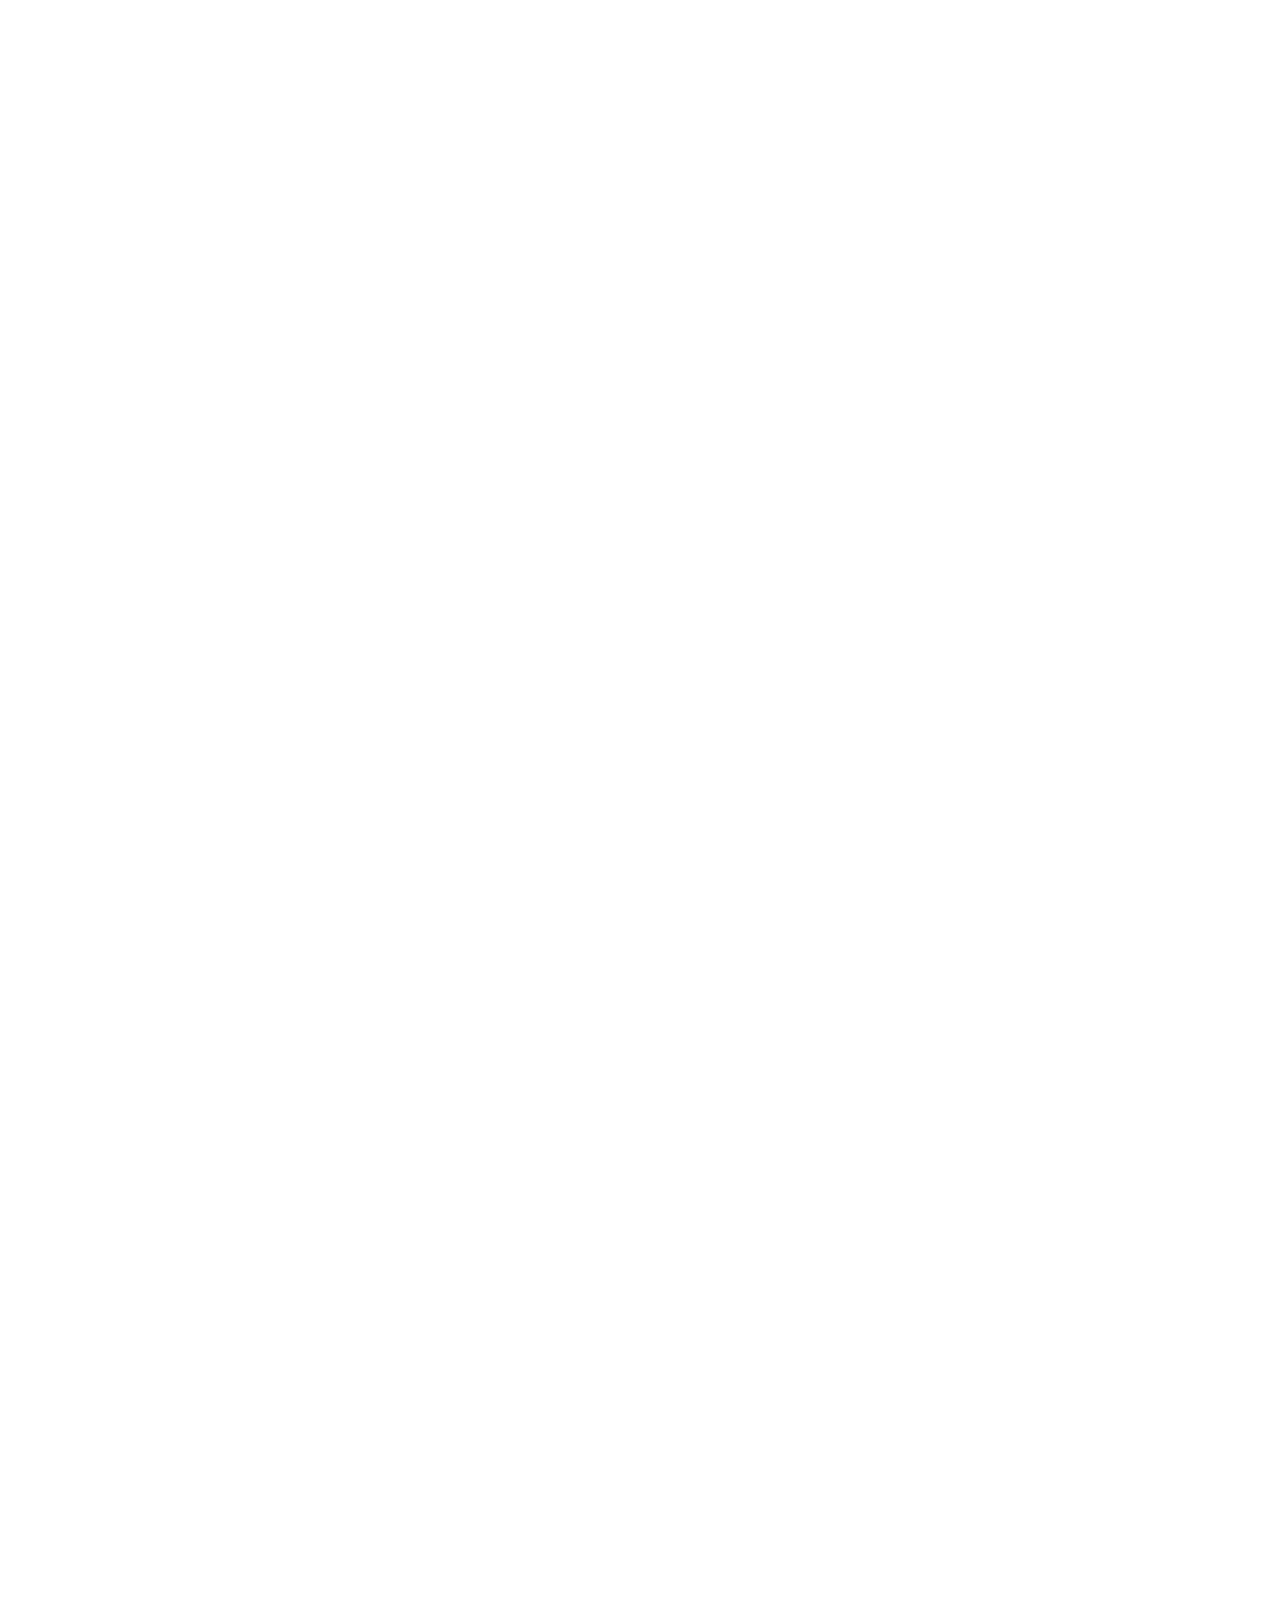
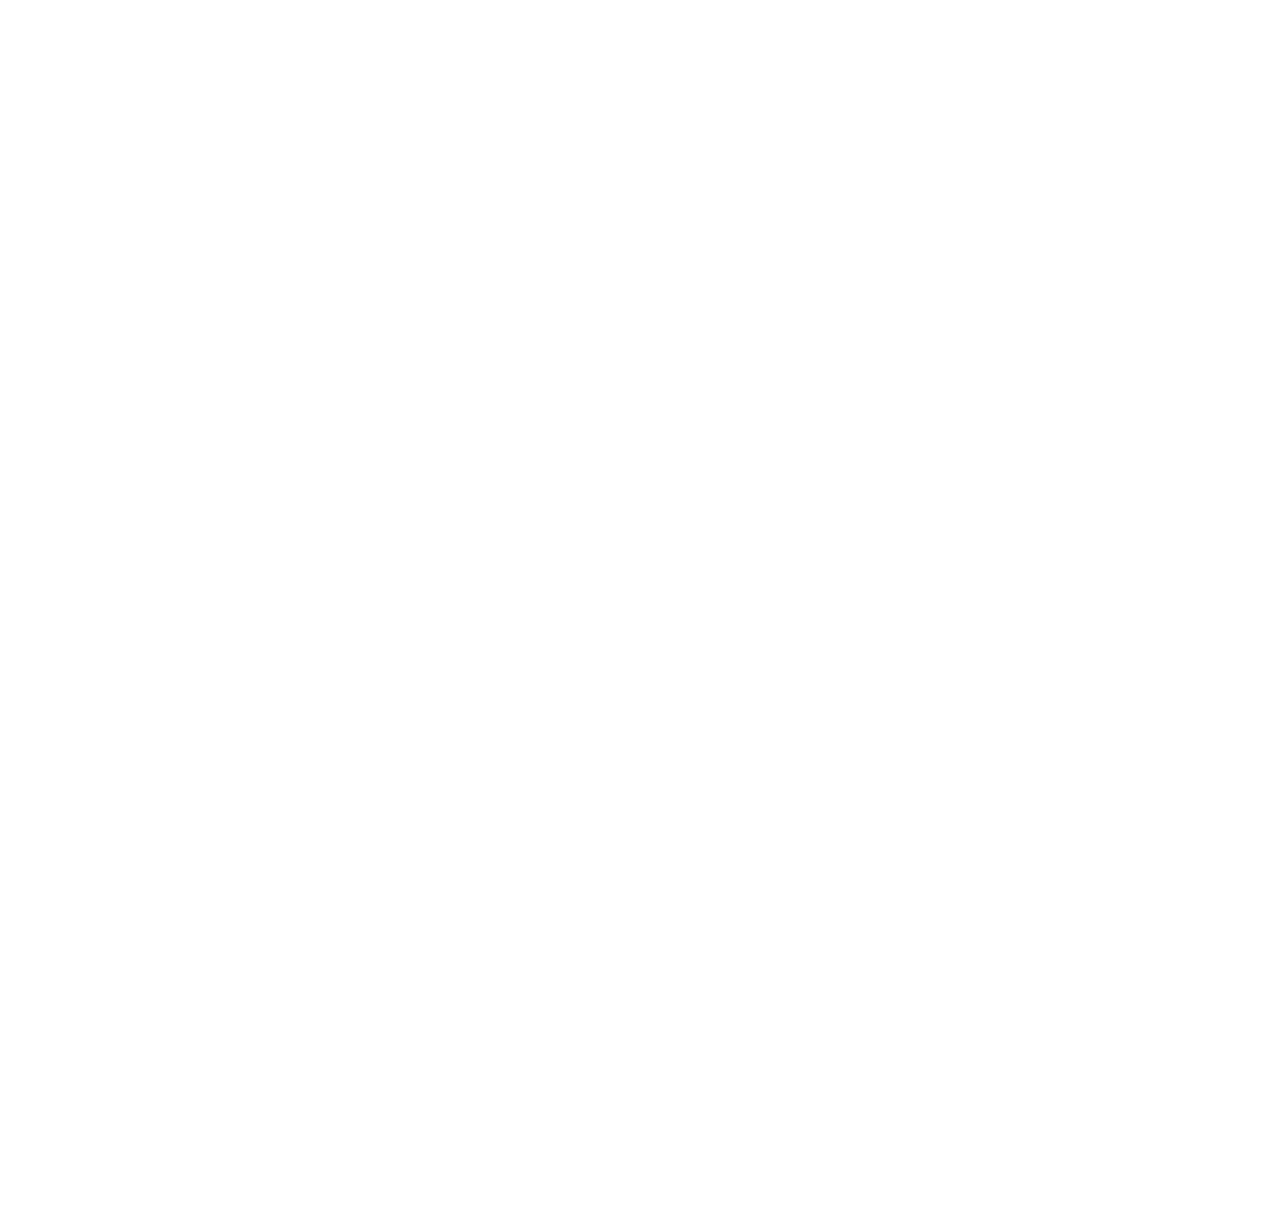
==== commit 9ebd8a7a: "Add files via upload" ====
--- a/index.html
+++ b/index.html
@@ -5,14 +5,15 @@
     <meta charset="UTF-8" />
     <meta name="viewport" content="width=device-width, initial-scale=1.0" />
     <meta name="format-detection" content="telephone=no" />
-    <link rel="stylesheet" href="css/style.min.css?_v=20240220021148" />
-    <title>Главная</title>
+    <link rel="shortcut icon" href="img/favicon.png" type="image/png" />
+    <link rel="stylesheet" href="css/style.min.css?_v=20240311162958" />
+    <title>Головна</title>
   </head>
 
   <body>
     <div id="root" class="wrapper"></div>
   </body>
-  <script src="https://code.jquery.com/jquery-3.6.4.js?_v=20240220021148"></script>
-  <script src="js/slick.min.js?_v=20240220021148"></script>
-  <script src="js/main.min.js?_v=20240220021148"></script>
+  <script src="https://code.jquery.com/jquery-3.7.1.js?_v=20240311162958"></script>
+  <script src="js/slick.min.js?_v=20240311162958"></script>
+  <script src="js/main.min.js?_v=20240311162958"></script>
 </html>
--- a/css/style.min.css
+++ b/css/style.min.css
@@ -1 +1 @@
-*{padding:0;margin:0;border:0}*,:after,:before{-webkit-box-sizing:border-box;box-sizing:border-box}:active,:focus{outline:0}a:active,a:focus{outline:0}aside,footer,header,nav{display:block}body,html{height:100%;width:100%;font-size:100%;line-height:1;font-size:14px;-ms-text-size-adjust:100%;-moz-text-size-adjust:100%;-webkit-text-size-adjust:100%}button,input,textarea{font-family:inherit}input::-ms-clear{display:none}button{cursor:pointer}button::-moz-focus-inner{padding:0;border:0}a,a:visited{text-decoration:none}a:hover{text-decoration:none}ul li{list-style:none}img{vertical-align:top}h1,h2,h3,h4,h5,h6{font-size:inherit;font-weight:inherit}@font-face{font-family:Montserrat;font-display:swap;src:url(../fonts/Montserrat-Regular.woff2) format("woff2"),url(../fonts/Montserrat-Regular.woff) format("woff");font-weight:400;font-style:normal}@font-face{font-family:Montserrat;font-display:swap;src:url(../fonts/Montserrat-Medium.woff2) format("woff2"),url(../fonts/Montserrat-Medium.woff) format("woff");font-weight:500;font-style:normal}@font-face{font-family:Montserrat;font-display:swap;src:url(../fonts/Montserrat-SemiBold.woff2) format("woff2"),url(../fonts/Montserrat-SemiBold.woff) format("woff");font-weight:600;font-style:normal}@font-face{font-family:Montserrat;font-display:swap;src:url(../fonts/Montserrat-Bold.woff2) format("woff2"),url(../fonts/Montserrat-Bold.woff) format("woff");font-weight:700;font-style:normal}h3{font-weight:700;color:#000}h6{font-weight:700;color:#000;font-size:15px;padding:25px 0}.header{width:100%;height:100px;-webkit-box-align:center;-ms-flex-align:center;align-items:center;background-color:red;color:#fff}.header a{color:#fff;-webkit-transition:all .5s ease 0s;transition:all .5s ease 0s}.header a:hover{color:#000}.header a:hover svg{fill:#000}.header svg{fill:#fff;margin-right:10px;-webkit-transition:all .5s ease 0s;transition:all .5s ease 0s;height:17px}.header__icons{padding:15.25px 0;max-width:1200px;margin:auto;display:-webkit-box;display:-ms-flexbox;display:flex;-webkit-box-pack:justify;-ms-flex-pack:justify;justify-content:space-between;-webkit-box-align:center;-ms-flex-align:center;align-items:center}.header__icons .burger{display:none}.header__icons .social-media{display:-webkit-box;display:-ms-flexbox;display:flex;-webkit-box-align:center;-ms-flex-align:center;align-items:center}.header__icons .work-time{display:-webkit-box;display:-ms-flexbox;display:flex;-webkit-box-align:center;-ms-flex-align:center;align-items:center}.header__icons .email a{display:-webkit-box;display:-ms-flexbox;display:flex;-webkit-box-align:center;-ms-flex-align:center;align-items:center}.header__icons .language-change{display:-webkit-box;display:-ms-flexbox;display:flex;-webkit-box-align:center;-ms-flex-align:center;align-items:center}.header__icons .language-change p{margin:0 10px}.header__icons .language-change .active{font-weight:700}.header__icons .favorite a{display:-webkit-box;display:-ms-flexbox;display:flex;-webkit-box-align:center;-ms-flex-align:center;align-items:center}.header__icons .login a{display:-webkit-box;display:-ms-flexbox;display:flex;-webkit-box-align:center;-ms-flex-align:center;align-items:center}.header__content{position:relative;z-index:10;padding:0 20.67px;background-color:#fff;max-width:1200px;margin:auto;-webkit-box-align:center;-ms-flex-align:center;align-items:center;display:-webkit-box;display:-ms-flexbox;display:flex;width:100%;-webkit-box-pack:justify;-ms-flex-pack:justify;justify-content:space-between}.header__logo{max-width:126px}.header__logo img{width:100%}.header__list{height:100%}.header__list ul{display:-webkit-box;display:-ms-flexbox;display:flex}.header__list ul a{line-height:120px;color:#000;-webkit-transition:all .5s ease 0s;transition:all .5s ease 0s}.header__list ul li{position:relative;margin-left:35px;text-transform:uppercase;font-weight:500}.header__list ul li .active{color:red}.header__list ul li:nth-child(2)::before,.header__list ul li:nth-child(2):after,.header__list ul li:nth-child(4)::before,.header__list ul li:nth-child(4):after{content:"";position:absolute;top:47.5%;height:6px;width:1px;background-color:#000;-webkit-transition:all .5s ease 0s;transition:all .5s ease 0s;border-radius:1px}.header__list ul li:nth-child(2)::after,.header__list ul li:nth-child(4)::after{right:-8px;-webkit-transform:rotate(-45deg);-ms-transform:rotate(-45deg);transform:rotate(-45deg)}.header__list ul li:nth-child(2)::before,.header__list ul li:nth-child(4)::before{right:-13px;-webkit-transform:rotate(45deg);-ms-transform:rotate(45deg);transform:rotate(45deg)}.header__list ul li:hover a{color:red}.header__list ul .shown:nth-child(2)::after,.header__list ul .shown:nth-child(4)::after{right:-8px;-webkit-transform:rotate(-135deg);-ms-transform:rotate(-135deg);transform:rotate(-135deg);background-color:red}.header__list ul .shown:nth-child(2)::before,.header__list ul .shown:nth-child(4)::before{right:-13px;-webkit-transform:rotate(135deg);-ms-transform:rotate(135deg);transform:rotate(135deg);background-color:red}.header__search{-webkit-box-align:center;-ms-flex-align:center;align-items:center}.header__search img{max-width:100%}.header__search__shoping-cart img{max-width:100%}.header__call-menu{position:relative;max-width:1200px;margin:auto;margin-top:-100px}.header__shop-menu{position:relative;z-index:5;overflow:hidden;background-color:#fff;height:0;max-width:1200px;margin:-40px auto 0 auto;display:-webkit-box;display:-ms-flexbox;display:flex;-webkit-box-pack:justify;-ms-flex-pack:justify;justify-content:space-between;-webkit-transition:all .5s ease 0s;transition:all .5s ease 0s}.header__shop-menu .list li{line-height:50px;padding:0 15px;-webkit-transition:all .2s ease 0s;transition:all .2s ease 0s}.header__shop-menu .list li:hover{background-color:rgba(128,128,128,.1)}.header__shop-menu .list li:hover a{color:red}.header__shop-menu .list a{color:#000;-webkit-transition:all .2s ease 0s;transition:all .2s ease 0s}.header__shop-menu span{margin:auto;background-color:red;height:300px;width:1px}.header .cards{display:-webkit-box;display:-ms-flexbox;display:flex}.header .product-card{max-width:210px;height:100%;text-align:center;-webkit-transition:all .2s ease 0s;transition:all .2s ease 0s;padding:0 5px;margin:0 15px 15px 15px}.header .product-card img{max-width:100%}.header .product-card:hover{-webkit-box-shadow:0 0 5px #000;box-shadow:0 0 5px #000}.header .product-card h3{height:35px}.header .show{padding:75px 25px;-webkit-box-shadow:0 10px 5px rgba(0,0,0,.5);box-shadow:0 10px 5px rgba(0,0,0,.5);height:440px}.header__buyers-menu{position:relative;z-index:5;background-color:#fff;height:0;overflow:hidden;max-width:1200px;margin:-15px auto 0 auto;line-height:50px;text-align:center;-webkit-transition:all .5s ease 0s;transition:all .5s ease 0s}.header__buyers-menu .list{padding-top:60px}.header__buyers-menu .list li{-webkit-transition:all .5s ease 0s;transition:all .5s ease 0s}.header__buyers-menu .list li a{text-transform:uppercase;color:#000}.header__buyers-menu .list li:hover{background-color:rgba(128,128,128,.2)}.header__buyers-menu .list li:hover a{color:red}.header .bshow{height:175px;-webkit-box-shadow:0 10px 5px rgba(0,0,0,.5);box-shadow:0 10px 5px rgba(0,0,0,.5)}.header__search-menu{position:relative;z-index:5;display:-webkit-box;display:-ms-flexbox;display:flex;overflow:hidden;max-width:1200px;background-color:#fff;height:0;margin:50px auto;-webkit-transition:all .5s ease 0s;transition:all .5s ease 0s}.header__search-menu .search{height:100%;width:100%;padding:20px}.header__search-menu .search input{font-size:15px;height:100%;width:100%;padding:20px 10px;background-color:rgba(128,128,128,.05);-webkit-transition:all .5s ease 0s;transition:all .5s ease 0s}.header__search-menu .search input:focus{border:1px solid red}.header__search-menu .close-button{position:relative;display:block;height:70px;width:70px}.header__search-menu .close-button span{display:block;height:100%;width:100%}.header__search-menu .close-button span::after,.header__search-menu .close-button span::before{content:"";position:absolute;top:25px;left:25px;height:28px;width:3px;background-color:#000;-webkit-transform-origin:50% 50%;-ms-transform-origin:50% 50%;transform-origin:50% 50%;border-radius:2px}.header__search-menu .close-button span::before{-webkit-transform:translateX(-50%) rotate(45deg);-ms-transform:translateX(-50%) rotate(45deg);transform:translateX(-50%) rotate(45deg)}.header__search-menu .close-button span::after{-webkit-transform:translateX(-50%) rotate(-45deg);-ms-transform:translateX(-50%) rotate(-45deg);transform:translateX(-50%) rotate(-45deg)}.header .search-show{height:80px;-webkit-box-shadow:0 10px 5px rgba(0,0,0,.5);box-shadow:0 10px 5px rgba(0,0,0,.5)}.header__shoping-card{width:400px;background-color:#fff;color:#000;position:absolute;display:-webkit-box;display:-ms-flexbox;display:flex;-webkit-box-orient:vertical;-webkit-box-direction:normal;-ms-flex-direction:column;flex-direction:column;z-index:100;top:0;right:-400px;height:100vh;-webkit-transition:all .8s ease 0s;transition:all .8s ease 0s;-webkit-box-shadow:0 0 5px #000;box-shadow:0 0 5px #000}.header__shoping-card .title{background-color:#fff;width:100%}.header__shoping-card .title__text{width:85%;display:-webkit-box;display:-ms-flexbox;display:flex;-webkit-box-pack:justify;-ms-flex-pack:justify;justify-content:space-between;margin:20px 25px}.header__shoping-card .title__text h4{font-weight:400;font-size:25px}.header__shoping-card .title__text span{position:relative;height:25px;width:25px}.header__shoping-card .title__text span::after,.header__shoping-card .title__text span::before{content:"";position:absolute;top:5px;right:7px;height:20px;width:2px;background-color:#000;-webkit-transform-origin:50% 50%;-ms-transform-origin:50% 50%;transform-origin:50% 50%;border-radius:2px}.header__shoping-card .title__text span::before{-webkit-transform:translateX(-50%) rotate(45deg);-ms-transform:translateX(-50%) rotate(45deg);transform:translateX(-50%) rotate(45deg)}.header__shoping-card .title__text span::after{-webkit-transform:translateX(-50%) rotate(-45deg);-ms-transform:translateX(-50%) rotate(-45deg);transform:translateX(-50%) rotate(-45deg)}.header__shoping-card .title__text::after{content:"";position:absolute;bottom:0;left:0;width:100%;height:2px;border-radius:2px;background-color:rgba(128,128,128,.1)}.header__shoping-card .shoping-buttons{width:100%;padding:20px 25px}.header__shoping-card .shoping-buttons p{padding:0 0 30px 0;position:relative;width:100%}.header__shoping-card .shoping-buttons p::after{content:"";position:absolute;bottom:0;left:0;width:100%;height:2px;background-color:rgba(128,128,128,.1);border-radius:2px}.header__shoping-card .shoping-buttons .cost{display:-webkit-box;display:-ms-flexbox;display:flex;padding:30px 0;-webkit-box-pack:justify;-ms-flex-pack:justify;justify-content:space-between}.header__shoping-card .shoping-buttons .cost h5{font-size:20px;font-weight:500}.header__shoping-card .shoping-buttons button{background-color:#000;color:#fff;font-size:15px;-webkit-transition:all .5s ease 0s;transition:all .5s ease 0s}.header__shoping-card .shoping-buttons .buttons{display:-webkit-box;display:-ms-flexbox;display:flex;-webkit-box-pack:justify;-ms-flex-pack:justify;justify-content:space-between;-ms-flex-wrap:wrap;flex-wrap:wrap}.header__shoping-card .shoping-buttons .buttons .checkout{height:50px;width:47%}.header__shoping-card .shoping-buttons .buttons .checkout:hover{color:#000;background-color:#fff;border:1px solid #000}.header__shoping-card .shoping-buttons .buttons .express-checkout{width:47%}.header__shoping-card .shoping-buttons .buttons .express-checkout:hover{color:#000;background-color:#fff;border:1px solid #000}.header__shoping-card .shoping-buttons .buttons .continue-shopping{background-color:#fff;color:#000;border:1px solid #000;height:50px;margin-top:10px;width:100%}.header__shoping-card .shoping-buttons .buttons .continue-shopping:hover{background-color:#000;color:#fff}.header .shopping-card-show{right:0}.header-menu{position:absolute;display:none;top:0;left:-400px;background-color:#fff;z-index:200;height:100vh;width:400px;overflow:scroll;-webkit-transition:all .5s ease 0s;transition:all .5s ease 0s}.header-menu__show{left:0}.menu-list__title{padding:0 25px;width:100%;background-color:rgba(229,229,229,.5764705882);display:-webkit-box;display:-ms-flexbox;display:flex;-webkit-box-pack:justify;-ms-flex-pack:justify;justify-content:space-between}.menu-list__title h5{color:red;font-weight:600;font-size:22px;line-height:70px}.menu-list__title span{position:relative;height:70px;width:70px}.menu-list__title span::after,.menu-list__title span::before{content:"";position:absolute;top:25%;left:50%;display:block;background-color:red;height:31px;width:3px;border-radius:2px;margin:auto}.menu-list__title span::after{-webkit-transform:rotate(45deg);-ms-transform:rotate(45deg);transform:rotate(45deg)}.menu-list__title span::before{-webkit-transform:rotate(-45deg);-ms-transform:rotate(-45deg);transform:rotate(-45deg)}.menu-list__links{display:-webkit-box;display:-ms-flexbox;display:flex;-webkit-box-orient:vertical;-webkit-box-direction:normal;-ms-flex-direction:column;flex-direction:column}.menu-list__links a{padding-left:25px;color:#000;font-size:16px;line-height:55px;width:100%;border:1px solid rgba(229,229,229,.3607843137)}.products{overflow:scroll;height:100%}.cart-product{width:100%;height:150px;display:-webkit-box;display:-ms-flexbox;display:flex;padding:0 15px}.cart-product__content{width:100%}.cart-product__text a{color:gray}.cart-product__image{max-width:30%}.cart-product__image img{max-width:111px;max-height:111px}.cart-product .flex-box{width:100%;display:-webkit-box;display:-ms-flexbox;display:flex;-webkit-box-pack:justify;-ms-flex-pack:justify;justify-content:space-between}.cart-product__input{display:-webkit-box;display:-ms-flexbox;display:flex;border:1px solid rgba(0,0,0,.2)}.cart-product__input input[type=number]{height:24px;width:24px;font-size:12px;color:#000;font-weight:600;text-align:center}.cart-product__input input[type=number]::-webkit-inner-spin-button,.cart-product__input input[type=number]::-webkit-outer-spin-button{-webkit-appearance:none;margin:0}.cart-product__input .plus{position:relative;width:24px;height:24px}.cart-product__input .plus::after,.cart-product__input .plus::before{content:"";position:absolute;height:12px;width:2px;border-radius:2px;background-color:#000;right:10px;top:7px}.cart-product__input .plus::after{-webkit-transform:rotate(90deg);-ms-transform:rotate(90deg);transform:rotate(90deg)}.cart-product__input .minus{position:relative;width:24px;height:24px}.cart-product__input .minus::before{content:"";position:absolute;height:12px;width:2px;border-radius:2px;background-color:#000;left:10px;top:7px;-webkit-transform:rotate(90deg);-ms-transform:rotate(90deg);transform:rotate(90deg)}.cart-product__input .minus__disabled{opacity:.5}::-webkit-scrollbar{width:5px}::-webkit-scrollbar-thumb{background-color:red}scrollbar{width:5px}scrollbar-thumb{background-color:red}.wrapper{height:100%;-webkit-transition:all 5s ease 0s;transition:all 5s ease 0s}.blur{overflow:hidden}.blur::before{content:"";position:absolute;z-index:50;-webkit-filter:blur(1px);filter:blur(1px);top:0;left:0;width:100%;height:100%;background-color:rgba(0,0,0,.3)}body,html{height:100%;font-family:Montserrat,sans-serif;overflow-x:hidden;position:relative}.slick-list{overflow:hidden}.slick-track{display:-webkit-box;display:-ms-flexbox;display:flex;-webkit-box-align:start;-ms-flex-align:start;align-items:flex-start}.slider{position:relative;height:100%;width:100%;z-index:1}.slider img{height:100%;width:100%}.slider .slider__item{position:relative;z-index:5;width:100%;display:block}.slider .slider__item::after{content:"";position:absolute;top:0;left:0;width:100%;height:100%;background-color:rgba(0,0,0,.2)}.slider .slick-dots{position:relative;z-index:5;display:-webkit-box;display:-ms-flexbox;display:flex;-webkit-box-align:center;-ms-flex-align:center;align-items:center;-webkit-box-pack:center;-ms-flex-pack:center;justify-content:center;margin-top:-50px}.slider .slick-dots li{list-style:none;margin:0 5px}.slider .slick-dots li.slick-active button{background-color:red}.slider .slick-dots button{-webkit-transition:all .2s ease 0s;transition:all .2s ease 0s;font-size:0;width:12px;height:12px;border:1px solid red;background-color:transparent;border-radius:50%}.slider__text{position:absolute;width:1200px;top:60%;left:10%;z-index:8;margin-top:-100px}.slider__text h2{max-width:60%;color:#fff;font-weight:700;font-size:40px;line-height:50px}.slider__text p{max-width:60%;padding:20px 0;color:#fff;font-size:16px}.slider__text .buttons .slick-button{background-color:red;height:45px;width:140px;color:#fff;font-weight:700;text-transform:uppercase;margin-right:15px;-webkit-transition:all .8s ease 0s;transition:all .8s ease 0s}.slider__text .buttons .slick-button:hover{background-color:inherit;color:#000;border:1px solid #000}.categories{max-width:1200px;margin:auto;padding-top:100px}.categories__title{text-align:center;padding-bottom:5px}.categories__title h3{font-weight:600;font-size:30px}.categories__content{display:-webkit-box;display:-ms-flexbox;display:flex;-webkit-box-pack:justify;-ms-flex-pack:justify;justify-content:space-between;-ms-flex-wrap:wrap;flex-wrap:wrap}.categories__content .category{position:relative;overflow:hidden;max-width:375px;max-height:375px;margin-top:37.5px;text-align:center}.categories__content .category img{max-width:100%;-webkit-transition:all .8s ease 0s;transition:all .8s ease 0s}.categories__content .category__name{position:absolute;z-index:1;top:35%;width:100%}.categories__content .category__name h4{padding-top:18px;font-size:20px;font-weight:600;color:#fff;text-transform:uppercase}.categories__content .category__name img{max-width:100%}.categories__content .category::after{content:"";position:absolute;top:0;left:0;width:100%;height:100%;background-color:rgba(0,0,0,.3)}.categories__content .category:hover .category__image{-webkit-transform:scale(1.1);-ms-transform:scale(1.1);transform:scale(1.1)}.cards-list{max-width:1200px;margin:auto;margin-top:132.5px;display:-webkit-box;display:-ms-flexbox;display:flex;-webkit-box-pack:justify;-ms-flex-pack:justify;justify-content:space-between}.card{background-color:#f5f5f5;max-width:375px}.card__content{padding:45px}.card__number{margin-top:-120px}.card__number p{font-size:120px;color:#e3e3e3;font-weight:600}.card__title{display:-webkit-box;display:-ms-flexbox;display:flex;-webkit-box-pack:justify;-ms-flex-pack:justify;justify-content:space-between;padding-top:25px}.card__title h5{font-size:18px;font-weight:600;max-width:215px}.card__title img{max-width:60px}.card__text p{font-size:18px;max-width:215px}.card__button{margin-top:25px}.card__button button{width:170px;height:44px;background-color:red;color:#fff;text-transform:uppercase;font-weight:600;-webkit-transition:all .8s ease 0s;transition:all .8s ease 0s}.card__button button:hover{background-color:inherit;border:1px solid #000;color:#000}.accessories{background-color:#f5f5f5}.accessories__container{max-width:1200px;margin:auto;margin-top:90px;padding-bottom:25px}.accessories__content{display:-webkit-box;display:-ms-flexbox;display:flex;-webkit-box-align:center;-ms-flex-align:center;align-items:center}.accessories__content img{max-width:100%}.accessories__items{display:-webkit-box;display:-ms-flexbox;display:flex;-ms-flex-wrap:wrap;flex-wrap:wrap;-webkit-box-pack:justify;-ms-flex-pack:justify;justify-content:space-between}.accessories__card{display:block;max-width:375px}.accessories__title{padding:50px 0}.accessories__title h3{font-size:38px;font-weight:600;color:red}.accessories__text{padding-bottom:15px}.accessories__text h6{font-size:20px;font-weight:600}.accessories__text p{font-size:16px;line-height:24px}.product{max-width:290px;margin:15px;text-align:center;-webkit-transition:all .5s ease 0s;transition:all .5s ease 0s}.product__content{padding:10px;display:-webkit-box;display:-ms-flexbox;display:flex;-webkit-box-orient:vertical;-webkit-box-direction:normal;-ms-flex-direction:column;flex-direction:column;-webkit-box-pack:justify;-ms-flex-pack:justify;justify-content:space-between}.product__img img{max-width:100%}.product__title{height:35px}.product__title h3{line-height:20px}.product__button{height:50px;background-color:red;text-transform:uppercase;font-weight:600;color:#fff}.product:hover{-webkit-box-shadow:0 0 5px #000;box-shadow:0 0 5px #000}.slick-list{overflow:hidden}.slick-track{display:-webkit-box;display:-ms-flexbox;display:flex;-webkit-box-align:start;-ms-flex-align:start;align-items:flex-start}.sales-lider{padding:80px 0}.sales-lider__title{padding-bottom:50px;text-align:center}.sales-lider__title h2{font-size:37px;font-weight:600}.sales-lider__slider{max-width:1200px;height:450px;margin:auto;position:relative}.slick-arrow{position:absolute;top:200px;z-index:10;font-size:0;width:30px;height:30px;border-radius:50%;background-color:#e3e3e3}.slick-arrow.slick-disabled{opacity:.2}.slick-arrow.slick-prev{left:0;background:url(../img/arrow.svg) 0 0/100% no-repeat}.slick-arrow.slick-next{right:0;background:url(../img/arrow.svg) 0 0/100% no-repeat;-webkit-transform:rotate(180deg);-ms-transform:rotate(180deg);transform:rotate(180deg)}.faqs{padding-bottom:80px;max-width:1200px;margin:auto}.faqs__title{text-align:center}.faqs__title h2{font-size:30px;font-weight:600}.faqs__text{padding:30px 0;text-align:center}.faqs__text p{font-size:16px;text-transform:uppercase;opacity:.8}.faq-list{position:relative;background-color:#e5e5e5;margin:20px 0;max-height:110px;overflow:hidden;-webkit-transition:all .8s ease 0s;transition:all .8s ease 0s}.faq-list__title{position:relative;height:110px;background-color:#e5e5e5;padding:44.5px 21px 44.5px 21px}.faq-list__title h5{position:relative;font-size:21px;font-weight:600}.faq-list__title h5::after,.faq-list__title h5::before{content:"";position:absolute;top:5px;height:15px;width:2px;background-color:#fff;border-radius:2px;-webkit-transition:all .8s ease 0s;transition:all .8s ease 0s}.faq-list__title h5::before{z-index:1;right:29px;-webkit-transform:rotate(-45deg);-ms-transform:rotate(-45deg);transform:rotate(-45deg)}.faq-list__title h5::after{z-index:1;right:19px;-webkit-transform:rotate(45deg);-ms-transform:rotate(45deg);transform:rotate(45deg)}.faq-list__title::after,.faq-list__title::before{content:"";position:absolute;top:30px;right:21px;height:50px;width:50px;background-color:red;border-radius:50%}.faq-list__text{padding:0 21px 25px 21px}.faq-list__text p{padding:10px 0;font-size:16px;line-height:25px}.faq-list__active{max-height:415px}.faq-list__active:nth-child(1){max-height:205px}.faq-list__active:nth-child(2){max-height:415px}.faq-list__active:nth-child(3){max-height:340px}.faq-list__active:nth-child(4){max-height:230px}.faq-list__active h5::before{-webkit-transform:rotate(-135deg);-ms-transform:rotate(-135deg);transform:rotate(-135deg)}.faq-list__active h5::after{-webkit-transform:rotate(135deg);-ms-transform:rotate(135deg);transform:rotate(135deg)}.footer{background-color:#e5e5e5;height:380px;width:100%}.footer svg{width:100%;height:100%}.footer a{color:#000;-webkit-transition:all .5s ease 0s;transition:all .5s ease 0s}.footer a svg{height:21px;-webkit-transition:all .5s ease 0s;transition:all .5s ease 0s;fill:#000}.footer a:hover{color:red}.footer a:hover svg{fill:red}.footer h6{padding:0;padding-bottom:10px;font-size:18px;font-weight:600}.footer__content{padding-top:70px;max-width:1200px;margin:auto;display:-webkit-box;display:-ms-flexbox;display:flex;-webkit-box-pack:justify;-ms-flex-pack:justify;justify-content:space-between}.footer__main img{max-width:150px}.footer__main p{font-size:16px}.footer__main ul{padding:20px 0}.footer__main li{padding-bottom:20px;list-style:none;display:-webkit-box;display:-ms-flexbox;display:flex}.footer__main li a{font-size:16px}.footer__main li img{max-width:15px;margin-right:10px}.footer__list{display:-webkit-box;display:-ms-flexbox;display:flex}.footer-list{margin-left:115px}.footer-list__links a{font-weight:400;line-height:36px;font-size:18px}.media__links{max-width:200px;padding:20px 0}.media__links ul{display:-webkit-box;display:-ms-flexbox;display:flex;-webkit-box-pack:justify;-ms-flex-pack:justify;justify-content:space-between}.media__text{padding:10px 0}.media__img ul{display:-webkit-box;display:-ms-flexbox;display:flex}.media__img li{height:35px;width:35px;margin-right:15px}@media (max-width:1220px){.header__icons{max-width:960px}.header__icons .work-time{display:none}.header__content{max-width:960px}.header__shop-menu{max-width:960px}.header__buyers-menu{max-width:960px}.header__search-menu{max-width:960px}.footer__content{max-width:960px}.footer-list{margin-left:80px}.media{max-width:200px}.slider__text{width:960px}.slider__text h2{font-size:35px}.categories{max-width:960px}.categories__content .category{max-width:300px;max-height:300px;margin-top:30px}.cards-list{max-width:960px}.card{max-width:300px}.card p{padding-top:15px;max-width:150px}.card__title{height:100px}.accessories__container{max-width:960px}.accessories__card{max-width:300px}.accessories img{max-width:300px}.product__title{height:60px}.sales-lider__slider{max-width:960px}.faqs{max-width:960px}.faq-list__active:nth-child(2){max-height:440px}}@media (max-width:980px){.header__icons{max-width:720px}.header__icons .burger{position:relative;display:block;width:35px;height:35px}.header__icons .burger::after,.header__icons .burger::before{content:"";background-color:#fff;position:absolute;width:100%;height:3px;left:0;-webkit-transition:all .3s ease 0s;transition:all .3s ease 0s;border-radius:2px}.header__icons .burger::before{top:5px}.header__icons .burger::after{bottom:5px}.header__icons .burger span{border-radius:2px;position:absolute;left:0;width:100%;background-color:#fff;height:3px;top:15.5px;-webkit-transition:all 0s ease .5s;transition:all 0s ease .5s}.header__icons .burger__active{opacity:0}.header__content{padding:21px 32px;max-width:720px}.header .email{display:none}.header .language-change{display:none}.header .social-media svg{margin-right:25px}.header__list{display:none}.header__search{margin-right:-50%}.header__shop-menu{display:none}.header__buyers-menu{display:none}.header__search-menu{margin-top:0;max-width:720px}.header-menu{display:block}.footer__content{max-width:720px}.footer-list{margin-left:0}.slider__text{width:720px}.slider__text h2{line-height:35px;font-size:28px}.categories{max-width:720px}.categories__content .category{max-width:345px;max-height:345px;margin-top:30px}.cards-list{margin-top:100px;max-width:720px;-ms-flex-wrap:wrap;flex-wrap:wrap}.card{margin:50px 0;max-width:100%;width:720px}.card p{margin-top:-25px;max-width:100%}.card__number{margin-top:-135px}.card__title{height:auto}.card__title h5{max-width:100%}.accessories__container{max-width:720px}.accessories__card{max-width:345px}.accessories__content{-ms-flex-wrap:wrap;flex-wrap:wrap}.accessories__content img{max-width:100%;width:705px;height:705px}.accessories__title{padding-bottom:20px}.accessories__text{padding-bottom:0}.accessories__text h6{padding:15px 0}.sales-lider__slider{max-width:720px}.faqs{max-width:720px}.faq-list__active:nth-child(2){max-height:515px}.faq-list__active:nth-child(4){max-height:255px}}@media (max-width:740px){.header__icons{max-width:480px}.header__content{max-width:480px}.header .social-media{display:none}.header .favorite{display:none}.header__search{margin-right:-10%}.header__search-menu{max-width:480px}.footer{height:930px}.footer__content{max-width:480px;-ms-flex-wrap:wrap;flex-wrap:wrap;text-align:center}.footer__main{display:-webkit-box;display:-ms-flexbox;display:flex;-webkit-box-orient:vertical;-webkit-box-direction:normal;-ms-flex-direction:column;flex-direction:column;-webkit-box-pack:center;-ms-flex-pack:center;justify-content:center;-webkit-box-align:center;-ms-flex-align:center;align-items:center;width:480px}.footer__list{display:-webkit-box;display:-ms-flexbox;display:flex;-ms-flex-wrap:wrap;flex-wrap:wrap}.media{padding:25px 0;max-width:480px;width:480px;text-align:center}.media__links{margin:auto}.media__img ul{-webkit-box-pack:center;-ms-flex-pack:center;justify-content:center}.footer-list{text-align:center;width:480px;padding-top:25px}.slider__text{width:90%}.slider__text h2{max-width:100%;font-size:28px}.slider__text p{max-width:90%}.categories{max-width:480px}.categories__content .category{max-width:235px;max-height:235px;margin-top:10px}.cards-list{max-width:480px}.card{width:480px}.card p{max-width:80%}.accessories__container{max-width:480px;text-align:center;-webkit-box-align:center;-ms-flex-align:center;align-items:center}.accessories__card{max-width:100%}.accessories__content img{width:470px;height:470px}.sales-lider__slider{max-width:480px}.faqs{max-width:480px}.faq-list__active:nth-child(1){max-height:230px}.faq-list__active:nth-child(2){max-height:665px}.faq-list__active:nth-child(3){max-height:440px}.faq-list__active:nth-child(4){max-height:305px}}@media (max-width:500px){.header__icons{padding:15.25px 15px}.header__shoping-card{width:100%}.header-menu{width:100%}.footer{height:930px}.footer__content{max-width:325px;-ms-flex-wrap:wrap;flex-wrap:wrap;text-align:center}.footer__main{width:325px}.footer__list{max-width:325px;display:-webkit-box;display:-ms-flexbox;display:flex;-ms-flex-wrap:wrap;flex-wrap:wrap;-webkit-box-pack:center;-ms-flex-pack:center;justify-content:center}.media{padding:25px 0;max-width:325px;width:325px;text-align:center}.media__links{margin:auto}.media__img ul{-webkit-box-pack:center;-ms-flex-pack:center;justify-content:center}.footer-list{text-align:center;width:325px;padding-top:25px}.slider{margin-top:15px}.slider__text{width:95%}.categories{max-width:480px}.categories__content{-webkit-box-pack:center;-ms-flex-pack:center;justify-content:center}.categories__content .category{max-width:375px;max-height:375px;margin:15px 25px}.cards-list{margin:25px}.card__content{padding-left:25px}.card__text{padding-top:20px}.accessories__container{margin:0 25px}.accessories__content img{width:100%;height:100%}.sales-lider{margin:0 25px}.sales-lider__slider{height:100%}.slick-arrow{top:100px}.product__title{height:90px}.product__title h3{line-height:15px;font-size:12px}.faqs{margin:0 25px}.faq-list{max-height:140px}.faq-list__title{height:140px}.faq-list__title h5{padding-right:50px}.faq-list__active:nth-child(1){max-height:315px}.faq-list__active:nth-child(2){max-height:800px}.faq-list__active:nth-child(3){max-height:525px}.faq-list__active:nth-child(4){max-height:415px}}@media (max-width:375px){.slider__text{top:55%}.slider__text h2{line-height:22px;font-size:22px}.slider__text p{padding:10px 0}.slider__text .buttons{display:-webkit-box;display:-ms-flexbox;display:flex;-ms-flex-wrap:wrap;flex-wrap:wrap}.slider__text .buttons .slick-button{margin-bottom:15px}.faq-list{max-height:170px}.faq-list__title{height:170px}.faq-list__title h5{padding-right:50px}.faq-list__active:nth-child(1){max-height:390px}.faq-list__active:nth-child(2){max-height:1225px}.faq-list__active:nth-child(3){max-height:725px}.faq-list__active:nth-child(4){max-height:565px}}+*{padding:0;margin:0;border:0}*,:after,:before{-webkit-box-sizing:border-box;box-sizing:border-box}:active,:focus{outline:0}a:active,a:focus{outline:0}aside,footer,header,nav{display:block}body,html{height:100%;width:100%;font-size:100%;line-height:1;font-size:14px;-ms-text-size-adjust:100%;-moz-text-size-adjust:100%;-webkit-text-size-adjust:100%}button,input,textarea{font-family:inherit}input::-ms-clear{display:none}button{cursor:pointer}button::-moz-focus-inner{padding:0;border:0}a,a:visited{text-decoration:none}a:hover{text-decoration:none}ul li{list-style:none}img{vertical-align:top}h1,h2,h3,h4,h5,h6{font-size:inherit;font-weight:inherit}@font-face{font-family:Montserrat;font-display:swap;src:url(../fonts/Montserrat-Regular.woff2) format("woff2"),url(../fonts/Montserrat-Regular.woff) format("woff");font-weight:400;font-style:normal}@font-face{font-family:Montserrat;font-display:swap;src:url(../fonts/Montserrat-Medium.woff2) format("woff2"),url(../fonts/Montserrat-Medium.woff) format("woff");font-weight:500;font-style:normal}@font-face{font-family:Montserrat;font-display:swap;src:url(../fonts/Montserrat-SemiBold.woff2) format("woff2"),url(../fonts/Montserrat-SemiBold.woff) format("woff");font-weight:600;font-style:normal}@font-face{font-family:Montserrat;font-display:swap;src:url(../fonts/Montserrat-Bold.woff2) format("woff2"),url(../fonts/Montserrat-Bold.woff) format("woff");font-weight:700;font-style:normal}h3{font-weight:700;color:#000}h6{font-weight:700;color:#000;font-size:15px;padding:25px 0}.header{width:100%;height:100px;-webkit-box-align:center;-ms-flex-align:center;align-items:center;background-color:red;color:#fff}.header a{color:#fff;-webkit-transition:all .5s ease 0s;transition:all .5s ease 0s}.header a:hover{color:#000}.header a:hover svg{fill:#000}.header svg{fill:#fff;margin-right:10px;-webkit-transition:all .5s ease 0s;transition:all .5s ease 0s;height:17px}.header__icons{padding:15.25px 0;max-width:1200px;margin:auto;display:-webkit-box;display:-ms-flexbox;display:flex;-webkit-box-pack:justify;-ms-flex-pack:justify;justify-content:space-between;-webkit-box-align:center;-ms-flex-align:center;align-items:center}.header__icons .burger{display:none}.header__icons .social-media{display:-webkit-box;display:-ms-flexbox;display:flex;-webkit-box-align:center;-ms-flex-align:center;align-items:center}.header__icons .work-time{display:-webkit-box;display:-ms-flexbox;display:flex;-webkit-box-align:center;-ms-flex-align:center;align-items:center}.header__icons .email a{display:-webkit-box;display:-ms-flexbox;display:flex;-webkit-box-align:center;-ms-flex-align:center;align-items:center}.header__icons .language-change{display:-webkit-box;display:-ms-flexbox;display:flex;-webkit-box-align:center;-ms-flex-align:center;align-items:center}.header__icons .language-change p{margin:0 10px}.header__icons .language-change .active{font-weight:700}.header__icons .favorite a{display:-webkit-box;display:-ms-flexbox;display:flex;-webkit-box-align:center;-ms-flex-align:center;align-items:center}.header__icons .login a{display:-webkit-box;display:-ms-flexbox;display:flex;-webkit-box-align:center;-ms-flex-align:center;align-items:center}.header__content{position:relative;z-index:10;padding:0 20.67px;background-color:#fff;max-width:1200px;margin:auto;-webkit-box-align:center;-ms-flex-align:center;align-items:center;display:-webkit-box;display:-ms-flexbox;display:flex;width:100%;-webkit-box-pack:justify;-ms-flex-pack:justify;justify-content:space-between}.header__logo{max-width:126px}.header__logo img{width:100%}.header__list{height:100%}.header__list ul{display:-webkit-box;display:-ms-flexbox;display:flex}.header__list ul a{line-height:120px;color:#000;-webkit-transition:all .5s ease 0s;transition:all .5s ease 0s}.header__list ul li{position:relative;margin-left:35px;text-transform:uppercase;font-weight:500}.header__list ul li .active{color:red}.header__list ul li:nth-child(2)::before,.header__list ul li:nth-child(2):after,.header__list ul li:nth-child(4)::before,.header__list ul li:nth-child(4):after{content:"";position:absolute;top:47.5%;height:6px;width:1px;background-color:#000;-webkit-transition:all .5s ease 0s;transition:all .5s ease 0s;border-radius:1px}.header__list ul li:nth-child(2)::after,.header__list ul li:nth-child(4)::after{right:-8px;-webkit-transform:rotate(-45deg);-ms-transform:rotate(-45deg);transform:rotate(-45deg)}.header__list ul li:nth-child(2)::before,.header__list ul li:nth-child(4)::before{right:-13px;-webkit-transform:rotate(45deg);-ms-transform:rotate(45deg);transform:rotate(45deg)}.header__list ul li:hover a{color:red}.header__list ul .shown:nth-child(2)::after,.header__list ul .shown:nth-child(4)::after{right:-8px;-webkit-transform:rotate(-135deg);-ms-transform:rotate(-135deg);transform:rotate(-135deg);background-color:red}.header__list ul .shown:nth-child(2)::before,.header__list ul .shown:nth-child(4)::before{right:-13px;-webkit-transform:rotate(135deg);-ms-transform:rotate(135deg);transform:rotate(135deg);background-color:red}.header__search{-webkit-box-align:center;-ms-flex-align:center;align-items:center}.header__search img{max-width:100%}.header__search__shoping-cart img{max-width:100%}.header__call-menu{position:relative;max-width:1200px;margin:auto;margin-top:-100px}.header__shop-menu{position:relative;z-index:5;overflow:hidden;background-color:#fff;height:0;max-width:1200px;margin:-40px auto 0 auto;display:-webkit-box;display:-ms-flexbox;display:flex;-webkit-box-pack:justify;-ms-flex-pack:justify;justify-content:space-between;-webkit-transition:all .5s ease 0s;transition:all .5s ease 0s}.header__shop-menu .list li{line-height:50px;padding:0 15px;-webkit-transition:all .2s ease 0s;transition:all .2s ease 0s}.header__shop-menu .list li:hover{background-color:rgba(128,128,128,.1)}.header__shop-menu .list li:hover a{color:red}.header__shop-menu .list a{color:#000;-webkit-transition:all .2s ease 0s;transition:all .2s ease 0s}.header__shop-menu span{margin:auto;background-color:red;height:300px;width:1px}.header .cards{display:-webkit-box;display:-ms-flexbox;display:flex}.header .product-card{max-width:210px;height:100%;text-align:center;-webkit-transition:all .2s ease 0s;transition:all .2s ease 0s;padding:0 5px;margin:0 15px 15px 15px}.header .product-card img{max-width:100%}.header .product-card:hover{-webkit-box-shadow:0 0 5px #000;box-shadow:0 0 5px #000}.header .product-card h3{height:35px}.header .show{padding:75px 25px;-webkit-box-shadow:0 10px 5px rgba(0,0,0,.5);box-shadow:0 10px 5px rgba(0,0,0,.5);height:440px}.header__buyers-menu{position:relative;z-index:5;background-color:#fff;height:0;overflow:hidden;max-width:1200px;margin:-15px auto 0 auto;line-height:50px;text-align:center;-webkit-transition:all .5s ease 0s;transition:all .5s ease 0s}.header__buyers-menu .list{padding-top:60px}.header__buyers-menu .list li{-webkit-transition:all .5s ease 0s;transition:all .5s ease 0s}.header__buyers-menu .list li a{text-transform:uppercase;color:#000}.header__buyers-menu .list li:hover{background-color:rgba(128,128,128,.2)}.header__buyers-menu .list li:hover a{color:red}.header .bshow{height:175px;-webkit-box-shadow:0 10px 5px rgba(0,0,0,.5);box-shadow:0 10px 5px rgba(0,0,0,.5)}.header__search-menu{position:relative;z-index:5;display:-webkit-box;display:-ms-flexbox;display:flex;overflow:hidden;max-width:1200px;background-color:#fff;height:0;margin:50px auto;-webkit-transition:all .5s ease 0s;transition:all .5s ease 0s}.header__search-menu .search{height:100%;width:100%;padding:20px}.header__search-menu .search input{font-size:15px;height:100%;width:100%;padding:20px 10px;background-color:rgba(128,128,128,.05);-webkit-transition:all .5s ease 0s;transition:all .5s ease 0s}.header__search-menu .search input:focus{border:1px solid red}.header__search-menu .close-button{position:relative;display:block;height:70px;width:70px}.header__search-menu .close-button span{display:block;height:100%;width:100%}.header__search-menu .close-button span::after,.header__search-menu .close-button span::before{content:"";position:absolute;top:25px;left:25px;height:28px;width:3px;background-color:#000;-webkit-transform-origin:50% 50%;-ms-transform-origin:50% 50%;transform-origin:50% 50%;border-radius:2px}.header__search-menu .close-button span::before{-webkit-transform:translateX(-50%) rotate(45deg);-ms-transform:translateX(-50%) rotate(45deg);transform:translateX(-50%) rotate(45deg)}.header__search-menu .close-button span::after{-webkit-transform:translateX(-50%) rotate(-45deg);-ms-transform:translateX(-50%) rotate(-45deg);transform:translateX(-50%) rotate(-45deg)}.header .search-show{height:80px;-webkit-box-shadow:0 10px 5px rgba(0,0,0,.5);box-shadow:0 10px 5px rgba(0,0,0,.5)}.header__shoping-card{width:400px;background-color:#fff;color:#000;position:absolute;display:-webkit-box;display:-ms-flexbox;display:flex;-webkit-box-orient:vertical;-webkit-box-direction:normal;-ms-flex-direction:column;flex-direction:column;z-index:100;top:0;right:-400px;height:100vh;-webkit-transition:all .5s ease 0s;transition:all .5s ease 0s;-webkit-box-shadow:0 0 5px #000;box-shadow:0 0 5px #000}.header__shoping-card .title{background-color:#fff;width:100%}.header__shoping-card .title__text{width:85%;display:-webkit-box;display:-ms-flexbox;display:flex;-webkit-box-pack:justify;-ms-flex-pack:justify;justify-content:space-between;margin:20px 25px}.header__shoping-card .title__text h4{font-weight:400;font-size:25px}.header__shoping-card .title__text span{position:relative;height:25px;width:25px}.header__shoping-card .title__text span::after,.header__shoping-card .title__text span::before{content:"";position:absolute;top:5px;right:7px;height:20px;width:2px;background-color:#000;-webkit-transform-origin:50% 50%;-ms-transform-origin:50% 50%;transform-origin:50% 50%;border-radius:2px}.header__shoping-card .title__text span::before{-webkit-transform:translateX(-50%) rotate(45deg);-ms-transform:translateX(-50%) rotate(45deg);transform:translateX(-50%) rotate(45deg)}.header__shoping-card .title__text span::after{-webkit-transform:translateX(-50%) rotate(-45deg);-ms-transform:translateX(-50%) rotate(-45deg);transform:translateX(-50%) rotate(-45deg)}.header__shoping-card .title__text::after{content:"";position:absolute;bottom:0;left:0;width:100%;height:2px;border-radius:2px;background-color:rgba(128,128,128,.1)}.header__shoping-card .shoping-buttons{width:100%;padding:20px 25px}.header__shoping-card .shoping-buttons p{padding:0 0 30px 0;position:relative;width:100%}.header__shoping-card .shoping-buttons p::after{content:"";position:absolute;bottom:0;left:0;width:100%;height:2px;background-color:rgba(128,128,128,.1);border-radius:2px}.header__shoping-card .shoping-buttons .cost{display:-webkit-box;display:-ms-flexbox;display:flex;padding:30px 0;-webkit-box-pack:justify;-ms-flex-pack:justify;justify-content:space-between}.header__shoping-card .shoping-buttons .cost h5{font-size:20px;font-weight:500}.header__shoping-card .shoping-buttons button{background-color:#000;color:#fff;font-size:15px;-webkit-transition:all .5s ease 0s;transition:all .5s ease 0s}.header__shoping-card .shoping-buttons .buttons{display:-webkit-box;display:-ms-flexbox;display:flex;-webkit-box-pack:justify;-ms-flex-pack:justify;justify-content:space-between;-ms-flex-wrap:wrap;flex-wrap:wrap}.header__shoping-card .shoping-buttons .buttons .checkout{height:50px;width:47%}.header__shoping-card .shoping-buttons .buttons .checkout:hover{color:#000;background-color:#fff;border:1px solid #000}.header__shoping-card .shoping-buttons .buttons .express-checkout{width:47%}.header__shoping-card .shoping-buttons .buttons .express-checkout:hover{color:#000;background-color:#fff;border:1px solid #000}.header__shoping-card .shoping-buttons .buttons .continue-shopping{background-color:#fff;color:#000;border:1px solid #000;height:50px;margin-top:10px;width:100%}.header__shoping-card .shoping-buttons .buttons .continue-shopping:hover{background-color:#000;color:#fff}.header .shopping-card-show{right:0}.header-menu{position:absolute;display:none;top:0;left:-400px;background-color:#fff;z-index:200;height:100vh;width:400px;overflow:scroll;-webkit-transition:all .5s ease 0s;transition:all .5s ease 0s}.header-menu__show{left:0}.menu-list__title{padding:0 25px;width:100%;background-color:rgba(229,229,229,.5764705882);display:-webkit-box;display:-ms-flexbox;display:flex;-webkit-box-pack:justify;-ms-flex-pack:justify;justify-content:space-between}.menu-list__title h5{color:red;font-weight:600;font-size:22px;line-height:70px}.menu-list__title span{position:relative;height:70px;width:70px}.menu-list__title span::after,.menu-list__title span::before{content:"";position:absolute;top:25%;left:50%;display:block;background-color:red;height:31px;width:3px;border-radius:2px;margin:auto}.menu-list__title span::after{-webkit-transform:rotate(45deg);-ms-transform:rotate(45deg);transform:rotate(45deg)}.menu-list__title span::before{-webkit-transform:rotate(-45deg);-ms-transform:rotate(-45deg);transform:rotate(-45deg)}.menu-list__links{display:-webkit-box;display:-ms-flexbox;display:flex;-webkit-box-orient:vertical;-webkit-box-direction:normal;-ms-flex-direction:column;flex-direction:column}.menu-list__links a{padding-left:25px;color:#000;font-size:16px;line-height:55px;width:100%;border:1px solid rgba(229,229,229,.3607843137)}.products{overflow:scroll;height:100%}.cart-product{width:100%;height:150px;display:-webkit-box;display:-ms-flexbox;display:flex;padding:0 15px}.cart-product__content{padding-left:15px;width:100%}.cart-product__text{margin-top:-10px}.cart-product__text a{line-height:30px;color:gray}.cart-product__image{max-width:30%}.cart-product__image img{max-width:111px;max-height:111px}.cart-product .flex-box{width:100%;display:-webkit-box;display:-ms-flexbox;display:flex;-webkit-box-pack:justify;-ms-flex-pack:justify;justify-content:space-between}.cart-product__input{display:-webkit-box;display:-ms-flexbox;display:flex;border:1px solid rgba(0,0,0,.2);height:26px}.cart-product__input input[type=number]{height:24px;width:24px;font-size:12px;color:#000;font-weight:600;text-align:center}.cart-product__input input[type=number]::-webkit-inner-spin-button,.cart-product__input input[type=number]::-webkit-outer-spin-button{-webkit-appearance:none;margin:0}.cart-product__input .plus{position:relative;width:24px;height:24px}.cart-product__input .plus::after,.cart-product__input .plus::before{content:"";position:absolute;height:12px;width:2px;border-radius:2px;background-color:#000;right:10px;top:7px}.cart-product__input .plus::after{-webkit-transform:rotate(90deg);-ms-transform:rotate(90deg);transform:rotate(90deg)}.cart-product__input .minus{position:relative;width:24px;height:24px}.cart-product__input .minus::before{content:"";position:absolute;height:12px;width:2px;border-radius:2px;background-color:#000;left:10px;top:7px;-webkit-transform:rotate(90deg);-ms-transform:rotate(90deg);transform:rotate(90deg)}.cart-product__input .minus__disabled{opacity:.5}::-webkit-scrollbar{width:5px}::-webkit-scrollbar-thumb{background-color:red}scrollbar{width:5px}scrollbar-thumb{background-color:red}.wrapper{height:100%;-webkit-transition:all 5s ease 0s;transition:all 5s ease 0s}.blur{overflow:hidden}.blur::before{content:"";position:absolute;z-index:50;-webkit-filter:blur(1px);filter:blur(1px);top:0;left:0;width:100%;height:100%;background-color:rgba(0,0,0,.3)}body,html{height:100%;font-family:Montserrat,sans-serif;overflow-x:hidden;position:relative}.slick-list{overflow:hidden}.slick-track{display:-webkit-box;display:-ms-flexbox;display:flex;-webkit-box-align:start;-ms-flex-align:start;align-items:flex-start}.slider{position:relative;height:100%;width:100%;z-index:1}.slider img{height:100%;width:100%}.slider .slider__item{position:relative;z-index:5;width:100%;display:block}.slider .slider__item::after{content:"";position:absolute;top:0;left:0;width:100%;height:100%;background-color:rgba(0,0,0,.2)}.slider .slick-dots{position:relative;z-index:5;display:-webkit-box;display:-ms-flexbox;display:flex;-webkit-box-align:center;-ms-flex-align:center;align-items:center;-webkit-box-pack:center;-ms-flex-pack:center;justify-content:center;margin-top:-50px}.slider .slick-dots li{list-style:none;margin:0 5px}.slider .slick-dots li.slick-active button{background-color:red}.slider .slick-dots button{-webkit-transition:all .2s ease 0s;transition:all .2s ease 0s;font-size:0;width:12px;height:12px;border:1px solid red;background-color:transparent;border-radius:50%}.slider__text{position:absolute;width:1200px;top:60%;left:10%;z-index:8;margin-top:-100px}.slider__text h2{max-width:60%;color:#fff;font-weight:700;font-size:40px;line-height:50px}.slider__text p{max-width:60%;padding:20px 0;color:#fff;font-size:16px}.slider__text .buttons .slick-button{background-color:red;height:45px;width:140px;color:#fff;font-weight:700;text-transform:uppercase;margin-right:15px;-webkit-transition:all .8s ease 0s;transition:all .8s ease 0s}.categories{max-width:1200px;margin:auto;padding-top:100px}.categories__title{text-align:center;padding-bottom:5px}.categories__title h3{font-weight:600;font-size:30px}.categories__content{display:-webkit-box;display:-ms-flexbox;display:flex;-webkit-box-pack:justify;-ms-flex-pack:justify;justify-content:space-between;-ms-flex-wrap:wrap;flex-wrap:wrap}.categories__content .category{position:relative;overflow:hidden;max-width:375px;max-height:375px;margin-top:37.5px;text-align:center}.categories__content .category img{max-width:100%;-webkit-transition:all .8s ease 0s;transition:all .8s ease 0s}.categories__content .category__name{position:absolute;z-index:1;top:35%;width:100%}.categories__content .category__name h4{padding-top:18px;font-size:20px;font-weight:600;color:#fff;text-transform:uppercase}.categories__content .category__name img{max-width:100%}.categories__content .category::after{content:"";position:absolute;top:0;left:0;width:100%;height:100%;background-color:rgba(0,0,0,.3)}.cards-list{max-width:1200px;margin:auto;margin-top:132.5px;display:-webkit-box;display:-ms-flexbox;display:flex;-webkit-box-pack:justify;-ms-flex-pack:justify;justify-content:space-between}.card{background-color:#f5f5f5;max-width:375px}.card__content{padding:45px}.card__number{margin-top:-120px}.card__number p{font-size:120px;color:#e3e3e3;font-weight:600}.card__title{display:-webkit-box;display:-ms-flexbox;display:flex;-webkit-box-pack:justify;-ms-flex-pack:justify;justify-content:space-between;padding-top:25px}.card__title h5{font-size:18px;font-weight:600;max-width:215px}.card__title img{max-width:60px}.card__text p{font-size:18px;max-width:215px}.card__button{margin-top:25px}.card__button button{width:170px;height:44px;background-color:red;color:#fff;text-transform:uppercase;font-weight:600;-webkit-transition:all .8s ease 0s;transition:all .8s ease 0s}.accessories{background-color:#f5f5f5}.accessories__container{max-width:1200px;margin:auto;margin-top:90px;padding-bottom:25px}.accessories__content{display:-webkit-box;display:-ms-flexbox;display:flex;-webkit-box-align:center;-ms-flex-align:center;align-items:center}.accessories__content img{max-width:100%}.accessories__items{display:-webkit-box;display:-ms-flexbox;display:flex;-ms-flex-wrap:wrap;flex-wrap:wrap;-webkit-box-pack:justify;-ms-flex-pack:justify;justify-content:space-between}.accessories__card{display:block;max-width:375px}.accessories__title{padding:50px 0}.accessories__title h3{font-size:38px;font-weight:600;color:red}.accessories__text{padding-bottom:15px}.accessories__text h6{font-size:20px;font-weight:600}.accessories__text p{font-size:16px;line-height:24px}.product{max-width:290px;margin:15px;text-align:center;-webkit-transition:all .5s ease 0s;transition:all .5s ease 0s}.product__content{padding:10px;display:-webkit-box;display:-ms-flexbox;display:flex;-webkit-box-orient:vertical;-webkit-box-direction:normal;-ms-flex-direction:column;flex-direction:column;-webkit-box-pack:justify;-ms-flex-pack:justify;justify-content:space-between}.product__img img{max-width:100%}.product__title{height:35px}.product__title h3{line-height:20px}.product__button{height:50px;background-color:red;text-transform:uppercase;font-weight:600;color:#fff}.sales-lider{padding:80px 0}.sales-lider__title{padding-bottom:50px;text-align:center}.sales-lider__title h2{font-size:37px;font-weight:600}.sales-lider__slider{max-width:1200px;height:450px;margin:auto;position:relative}.slick-arrow{position:absolute;top:200px;z-index:10;font-size:0;width:30px;height:30px;border-radius:50%;background-color:#e3e3e3}.slick-arrow.slick-disabled{opacity:.2}.slick-arrow.slick-prev{left:0;background:url(../img/arrow.svg) 0 0/100% no-repeat}.slick-arrow.slick-next{right:0;background:url(../img/arrow.svg) 0 0/100% no-repeat;-webkit-transform:rotate(180deg);-ms-transform:rotate(180deg);transform:rotate(180deg)}.faqs{padding-bottom:80px;max-width:1200px;margin:auto}.faqs__title{text-align:center}.faqs__title h2{font-size:30px;font-weight:600}.faqs__text{padding:30px 0;text-align:center}.faqs__text p{font-size:16px;text-transform:uppercase;opacity:.8}.faq-list{position:relative;background-color:#e5e5e5;margin:20px 0;max-height:110px;overflow:hidden;-webkit-transition:all .8s ease 0s;transition:all .8s ease 0s}.faq-list__title{position:relative;height:110px;background-color:#e5e5e5;padding:44.5px 21px 44.5px 21px}.faq-list__title h5{position:relative;font-size:21px;font-weight:600}.faq-list__title h5::after,.faq-list__title h5::before{content:"";position:absolute;top:5px;height:15px;width:2px;background-color:#fff;border-radius:2px;-webkit-transition:all .8s ease 0s;transition:all .8s ease 0s}.faq-list__title h5::before{z-index:1;right:29px;-webkit-transform:rotate(-45deg);-ms-transform:rotate(-45deg);transform:rotate(-45deg)}.faq-list__title h5::after{z-index:1;right:19px;-webkit-transform:rotate(45deg);-ms-transform:rotate(45deg);transform:rotate(45deg)}.faq-list__title::after,.faq-list__title::before{content:"";position:absolute;top:30px;right:21px;height:50px;width:50px;background-color:red;border-radius:50%}.faq-list__text{padding:0 21px 25px 21px}.faq-list__text p{padding:10px 0;font-size:16px;line-height:25px}.faq-list__active{max-height:415px}.faq-list__active:nth-child(1){max-height:205px}.faq-list__active:nth-child(2){max-height:415px}.faq-list__active:nth-child(3){max-height:340px}.faq-list__active:nth-child(4){max-height:230px}.faq-list__active h5::before{-webkit-transform:rotate(-135deg);-ms-transform:rotate(-135deg);transform:rotate(-135deg)}.faq-list__active h5::after{-webkit-transform:rotate(135deg);-ms-transform:rotate(135deg);transform:rotate(135deg)}.footer{background-color:#e5e5e5;height:380px;width:100%}.footer svg{width:100%;height:100%}.footer a{color:#000;-webkit-transition:all .5s ease 0s;transition:all .5s ease 0s}.footer a svg{height:21px;-webkit-transition:all .5s ease 0s;transition:all .5s ease 0s;fill:#000}.footer a:hover{color:red}.footer a:hover svg{fill:red}.footer h6{padding:0;padding-bottom:10px;font-size:18px;font-weight:600}.footer__content{padding-top:70px;max-width:1200px;margin:auto;display:-webkit-box;display:-ms-flexbox;display:flex;-webkit-box-pack:justify;-ms-flex-pack:justify;justify-content:space-between}.footer__main img{max-width:150px}.footer__main p{font-size:16px}.footer__main ul{padding:20px 0}.footer__main li{padding-bottom:20px;list-style:none;display:-webkit-box;display:-ms-flexbox;display:flex}.footer__main li a{font-size:16px}.footer__main li img{max-width:15px;margin-right:10px}.footer__list{display:-webkit-box;display:-ms-flexbox;display:flex}.footer-list{margin-left:115px}.footer-list__links a{font-weight:400;line-height:36px;font-size:18px}.media__links{max-width:200px;padding:20px 0}.media__links ul{display:-webkit-box;display:-ms-flexbox;display:flex;-webkit-box-pack:justify;-ms-flex-pack:justify;justify-content:space-between}.media__text{padding:10px 0}.media__img ul{display:-webkit-box;display:-ms-flexbox;display:flex}.media__img li{height:35px;width:35px;margin-right:15px}@media (max-width:1220px){.header__icons{max-width:960px}.header__icons .work-time{display:none}.header__content{max-width:960px}.header__shop-menu{max-width:960px}.header__buyers-menu{max-width:960px}.header__search-menu{max-width:960px}.footer__content{max-width:960px}.footer-list{margin-left:80px}.media{max-width:200px}.slider__text{width:960px}.slider__text h2{font-size:35px}.categories{max-width:960px}.categories__content .category{max-width:300px;max-height:300px;margin-top:30px}.cards-list{max-width:960px}.card{max-width:300px}.card p{padding-top:15px;max-width:150px}.card__title{height:100px}.accessories__container{max-width:960px}.accessories__card{max-width:300px}.accessories img{max-width:300px}.product__title{height:60px}.sales-lider__slider{max-width:960px}.faqs{max-width:960px}.faq-list__active:nth-child(2){max-height:440px}}@media (max-width:980px){.header__icons{max-width:720px}.header__icons .burger{position:relative;display:block;width:35px;height:35px}.header__icons .burger::after,.header__icons .burger::before{content:"";background-color:#fff;position:absolute;width:100%;height:3px;left:0;-webkit-transition:all .3s ease 0s;transition:all .3s ease 0s;border-radius:2px}.header__icons .burger::before{top:5px}.header__icons .burger::after{bottom:5px}.header__icons .burger span{border-radius:2px;position:absolute;left:0;width:100%;background-color:#fff;height:3px;top:15.5px;-webkit-transition:all 0s ease .5s;transition:all 0s ease .5s}.header__icons .burger__active{opacity:0}.header__content{padding:21px 32px;max-width:720px}.header .email{display:none}.header .language-change{display:none}.header .social-media svg{margin-right:25px}.header__list{display:none}.header__search{margin-right:-50%}.header__shop-menu{display:none}.header__buyers-menu{display:none}.header__search-menu{margin-top:0;max-width:720px}.header-menu{display:block}.footer__content{max-width:720px}.footer-list{margin-left:0}.slider__text{width:720px}.slider__text h2{line-height:35px;font-size:28px}.categories{max-width:720px}.categories__content .category{max-width:345px;max-height:345px;margin-top:30px}.cards-list{margin-top:100px;max-width:720px;-ms-flex-wrap:wrap;flex-wrap:wrap}.card{margin:50px 0;max-width:100%;width:720px}.card p{margin-top:-25px;max-width:100%}.card__number{margin-top:-135px}.card__title{height:auto}.card__title h5{max-width:100%}.accessories__container{max-width:720px}.accessories__card{max-width:345px}.accessories__content{-ms-flex-wrap:wrap;flex-wrap:wrap}.accessories__content img{max-width:100%;width:705px;height:705px}.accessories__title{padding-bottom:20px}.accessories__text{padding-bottom:0}.accessories__text h6{padding:15px 0}.sales-lider__slider{max-width:720px}.faqs{max-width:720px}.faq-list__active:nth-child(2){max-height:515px}.faq-list__active:nth-child(4){max-height:255px}}@media (max-width:740px){.header__icons{max-width:480px}.header__content{max-width:480px}.header .social-media{display:none}.header .favorite{display:none}.header__search{margin-right:-10%}.header__search-menu{max-width:480px}.footer{height:930px}.footer__content{max-width:480px;-ms-flex-wrap:wrap;flex-wrap:wrap;text-align:center}.footer__main{display:-webkit-box;display:-ms-flexbox;display:flex;-webkit-box-orient:vertical;-webkit-box-direction:normal;-ms-flex-direction:column;flex-direction:column;-webkit-box-pack:center;-ms-flex-pack:center;justify-content:center;-webkit-box-align:center;-ms-flex-align:center;align-items:center;width:480px}.footer__list{display:-webkit-box;display:-ms-flexbox;display:flex;-ms-flex-wrap:wrap;flex-wrap:wrap}.media{padding:25px 0;max-width:480px;width:480px;text-align:center}.media__links{margin:auto}.media__img ul{-webkit-box-pack:center;-ms-flex-pack:center;justify-content:center}.footer-list{text-align:center;width:480px;padding-top:25px}.slider__text{width:90%}.slider__text h2{max-width:100%;font-size:28px}.slider__text p{max-width:90%}.categories{max-width:480px}.categories__content .category{max-width:235px;max-height:235px;margin-top:10px}.cards-list{max-width:480px}.card{width:480px}.card p{max-width:80%}.accessories__container{max-width:480px;text-align:center;-webkit-box-align:center;-ms-flex-align:center;align-items:center}.accessories__card{max-width:100%}.accessories__content img{width:470px;height:470px}.sales-lider__slider{max-width:480px}.faqs{max-width:480px}.faq-list__active:nth-child(1){max-height:230px}.faq-list__active:nth-child(2){max-height:665px}.faq-list__active:nth-child(3){max-height:440px}.faq-list__active:nth-child(4){max-height:305px}}@media (max-width:500px){.header__icons{padding:15.25px 15px}.header__shoping-card{width:100%;right:-100%}.header-menu{left:-500px;width:100%}.header-menu__show{left:0}.footer{height:930px}.footer__content{max-width:325px;-ms-flex-wrap:wrap;flex-wrap:wrap;text-align:center}.footer__main{width:325px}.footer__list{max-width:325px;display:-webkit-box;display:-ms-flexbox;display:flex;-ms-flex-wrap:wrap;flex-wrap:wrap;-webkit-box-pack:center;-ms-flex-pack:center;justify-content:center}.media{padding:25px 0;max-width:325px;width:325px;text-align:center}.media__links{margin:auto}.media__img ul{-webkit-box-pack:center;-ms-flex-pack:center;justify-content:center}.footer-list{text-align:center;width:325px;padding-top:25px}.slider{margin-top:15px}.slider__text{width:95%}.categories{max-width:480px}.categories__content{-webkit-box-pack:center;-ms-flex-pack:center;justify-content:center}.categories__content .category{max-width:375px;max-height:375px;margin:15px 25px}.cards-list{margin:25px}.card__content{padding-left:25px}.card__text{padding-top:20px}.accessories__container{margin:0 25px}.accessories__content img{width:100%;height:100%}.sales-lider{margin:0 25px}.sales-lider__slider{height:100%}.slick-arrow{top:100px}.product__title{height:90px}.product__title h3{line-height:15px;font-size:12px}.faqs{margin:0 25px}.faq-list{max-height:140px}.faq-list__title{height:140px}.faq-list__title h5{padding-right:50px}.faq-list__active:nth-child(1){max-height:315px}.faq-list__active:nth-child(2){max-height:800px}.faq-list__active:nth-child(3){max-height:525px}.faq-list__active:nth-child(4){max-height:415px}}@media (max-width:375px){.slider__text{top:55%}.slider__text h2{line-height:22px;font-size:22px}.slider__text p{padding:10px 0}.slider__text .buttons{display:-webkit-box;display:-ms-flexbox;display:flex;-ms-flex-wrap:wrap;flex-wrap:wrap}.slider__text .buttons .slick-button{margin-bottom:15px}.faq-list{max-height:170px}.faq-list__title{height:170px}.faq-list__title h5{padding-right:50px}.faq-list__active:nth-child(1){max-height:390px}.faq-list__active:nth-child(2){max-height:1225px}.faq-list__active:nth-child(3){max-height:725px}.faq-list__active:nth-child(4){max-height:565px}}@media (hover:hover){.slider__text .buttons .slick-button:hover{background-color:inherit;color:#000;border:1px solid #000}.categories__content .category:hover .category__image{-webkit-transform:scale(1.1);-ms-transform:scale(1.1);transform:scale(1.1)}.card__button button:hover{background-color:inherit;border:1px solid #000;color:#000}.product:hover{-webkit-box-shadow:0 0 5px #000;box-shadow:0 0 5px #000}}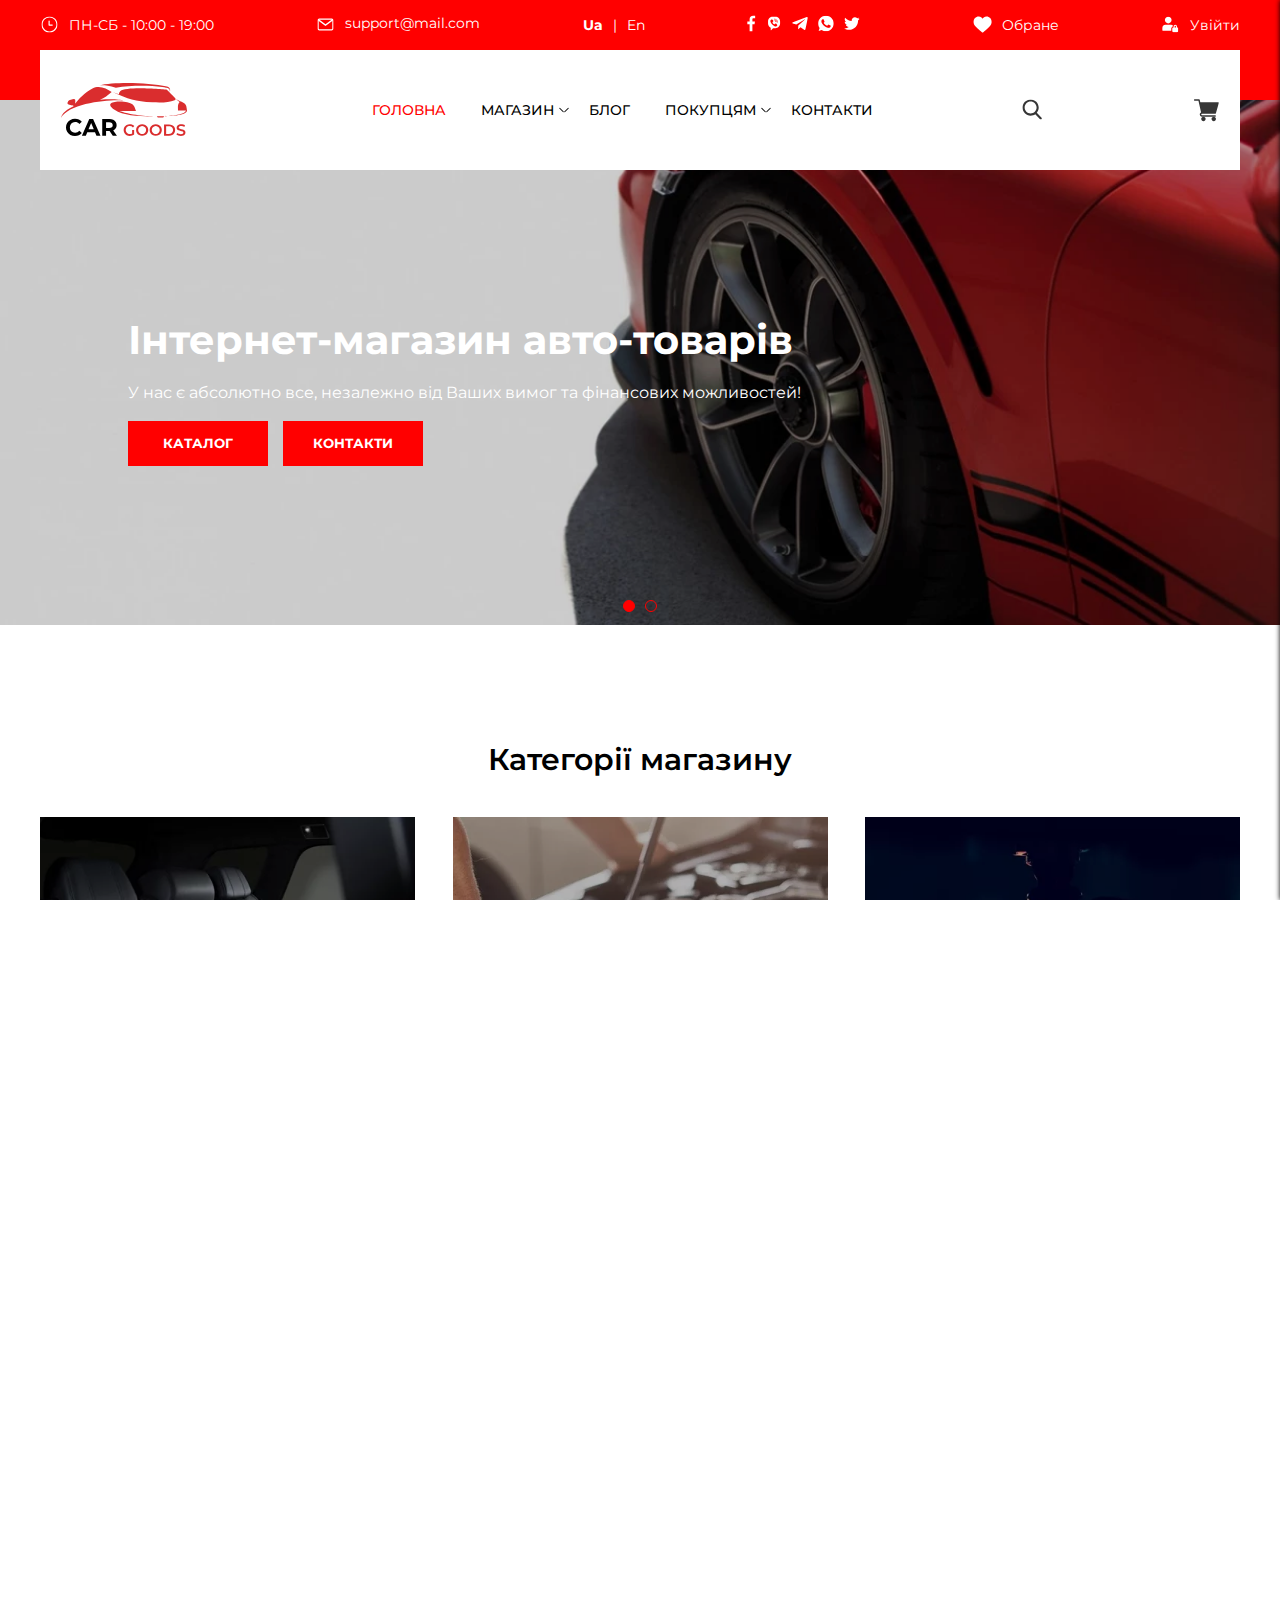
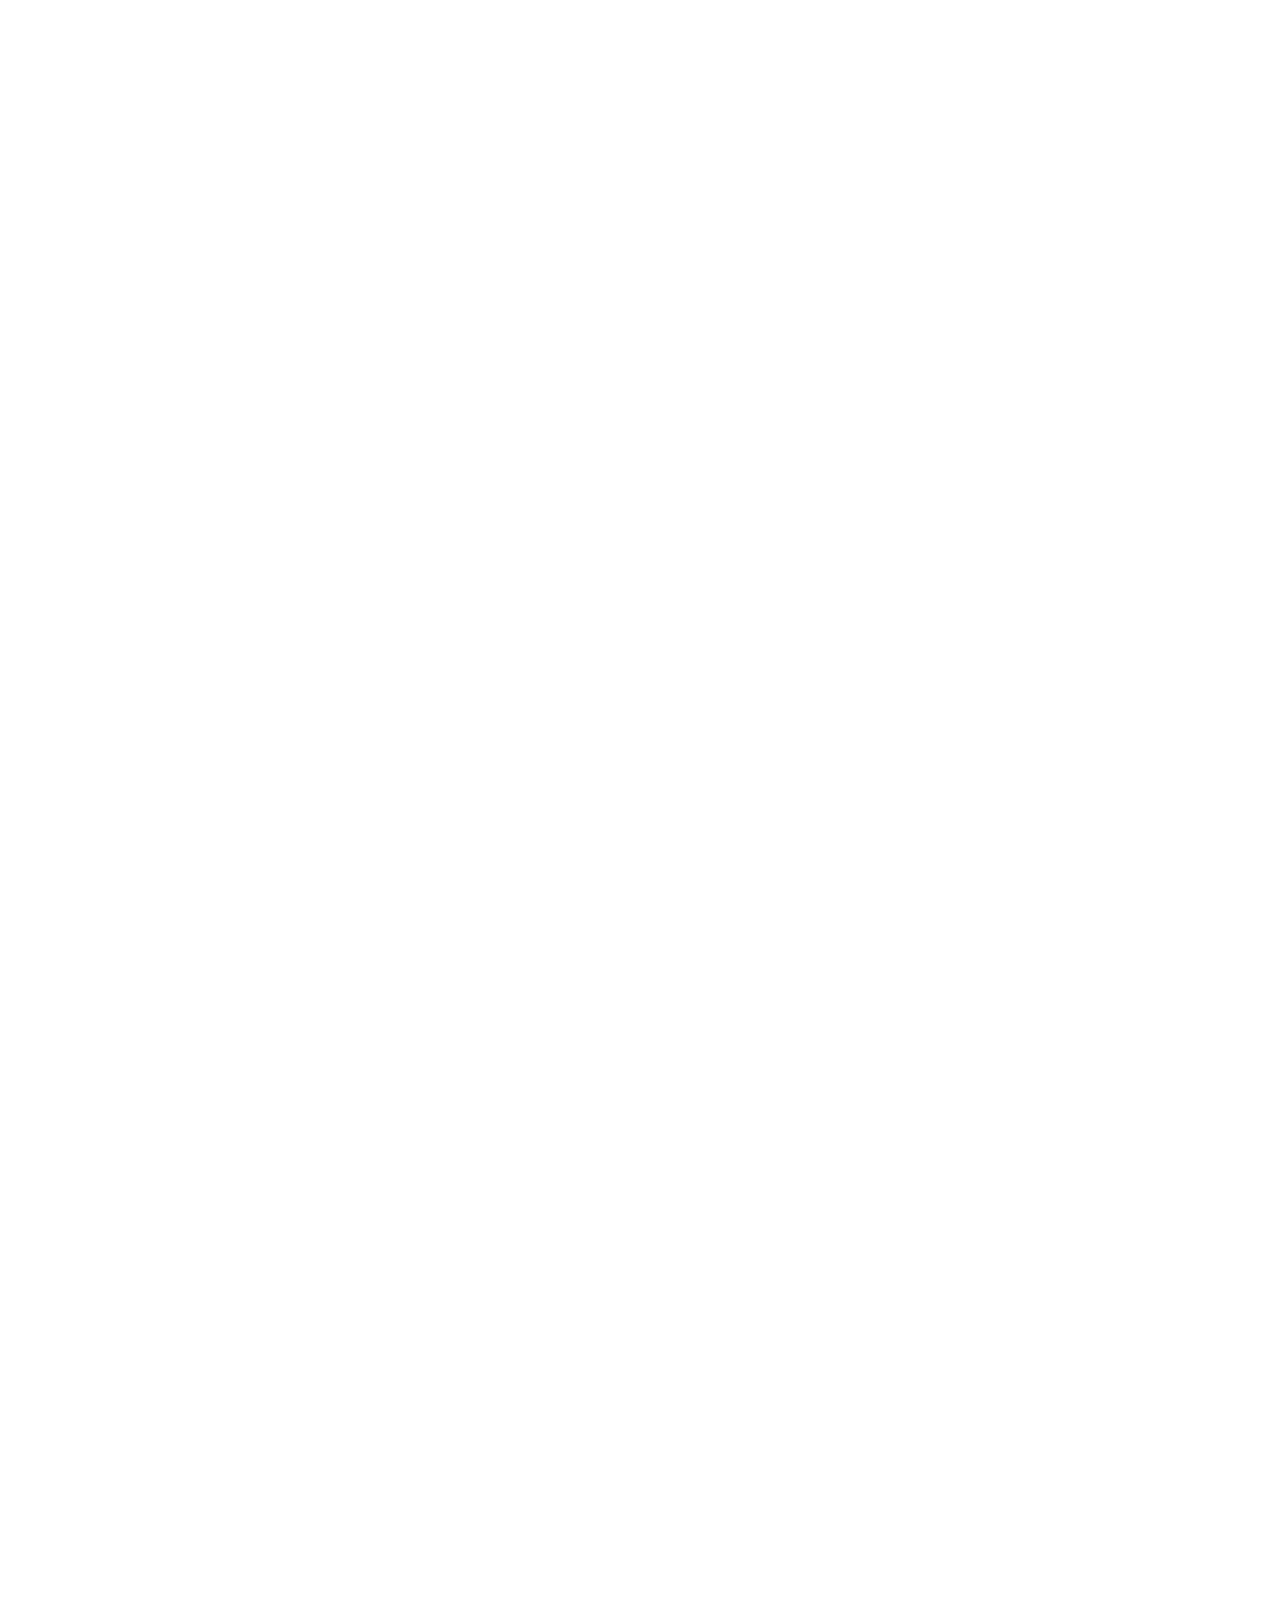
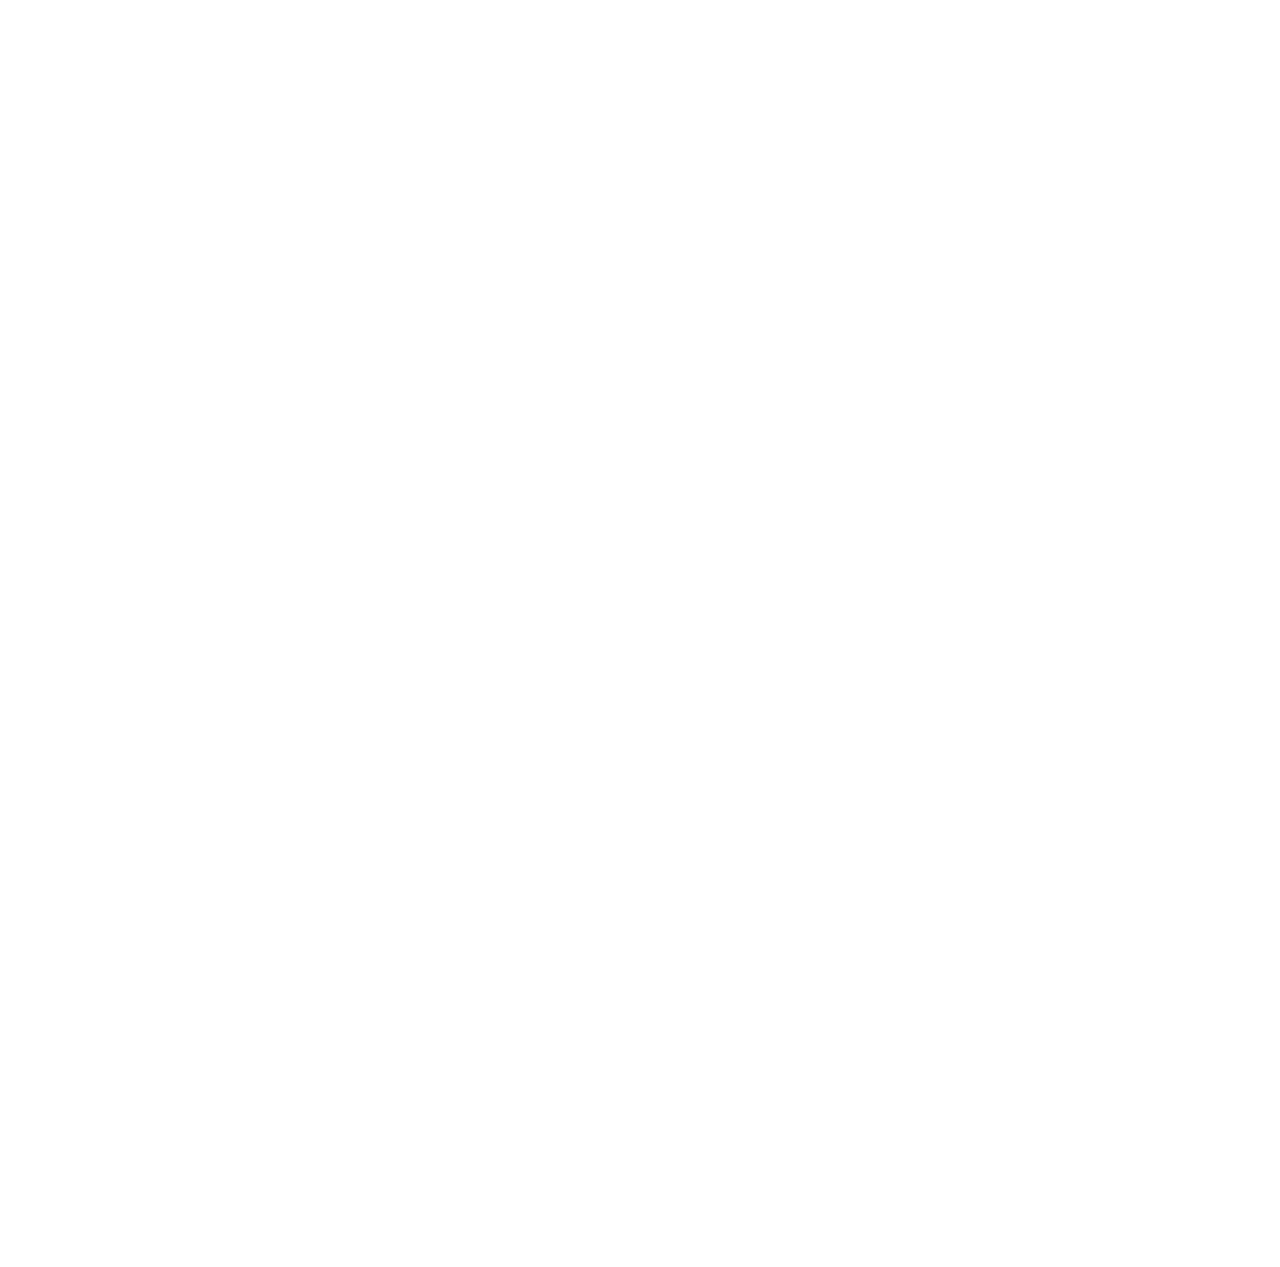
==== commit 5bdb5884: "Change slider from slick to swiper" ====
--- a/index.html
+++ b/index.html
@@ -6,14 +6,12 @@
     <meta name="viewport" content="width=device-width, initial-scale=1.0" />
     <meta name="format-detection" content="telephone=no" />
     <link rel="shortcut icon" href="img/favicon.png" type="image/png" />
-    <link rel="stylesheet" href="css/style.min.css?_v=20240311162958" />
+    <link rel="stylesheet" href="css/style.min.css?_v=20240314001642" />
     <title>Головна</title>
   </head>
 
   <body>
     <div id="root" class="wrapper"></div>
   </body>
-  <script src="https://code.jquery.com/jquery-3.7.1.js?_v=20240311162958"></script>
-  <script src="js/slick.min.js?_v=20240311162958"></script>
-  <script src="js/main.min.js?_v=20240311162958"></script>
+  <script src="js/main.min.js?_v=20240314001642"></script>
 </html>
--- a/css/style.min.css
+++ b/css/style.min.css
@@ -1 +1 @@
-*{padding:0;margin:0;border:0}*,:after,:before{-webkit-box-sizing:border-box;box-sizing:border-box}:active,:focus{outline:0}a:active,a:focus{outline:0}aside,footer,header,nav{display:block}body,html{height:100%;width:100%;font-size:100%;line-height:1;font-size:14px;-ms-text-size-adjust:100%;-moz-text-size-adjust:100%;-webkit-text-size-adjust:100%}button,input,textarea{font-family:inherit}input::-ms-clear{display:none}button{cursor:pointer}button::-moz-focus-inner{padding:0;border:0}a,a:visited{text-decoration:none}a:hover{text-decoration:none}ul li{list-style:none}img{vertical-align:top}h1,h2,h3,h4,h5,h6{font-size:inherit;font-weight:inherit}@font-face{font-family:Montserrat;font-display:swap;src:url(../fonts/Montserrat-Regular.woff2) format("woff2"),url(../fonts/Montserrat-Regular.woff) format("woff");font-weight:400;font-style:normal}@font-face{font-family:Montserrat;font-display:swap;src:url(../fonts/Montserrat-Medium.woff2) format("woff2"),url(../fonts/Montserrat-Medium.woff) format("woff");font-weight:500;font-style:normal}@font-face{font-family:Montserrat;font-display:swap;src:url(../fonts/Montserrat-SemiBold.woff2) format("woff2"),url(../fonts/Montserrat-SemiBold.woff) format("woff");font-weight:600;font-style:normal}@font-face{font-family:Montserrat;font-display:swap;src:url(../fonts/Montserrat-Bold.woff2) format("woff2"),url(../fonts/Montserrat-Bold.woff) format("woff");font-weight:700;font-style:normal}h3{font-weight:700;color:#000}h6{font-weight:700;color:#000;font-size:15px;padding:25px 0}.header{width:100%;height:100px;-webkit-box-align:center;-ms-flex-align:center;align-items:center;background-color:red;color:#fff}.header a{color:#fff;-webkit-transition:all .5s ease 0s;transition:all .5s ease 0s}.header a:hover{color:#000}.header a:hover svg{fill:#000}.header svg{fill:#fff;margin-right:10px;-webkit-transition:all .5s ease 0s;transition:all .5s ease 0s;height:17px}.header__icons{padding:15.25px 0;max-width:1200px;margin:auto;display:-webkit-box;display:-ms-flexbox;display:flex;-webkit-box-pack:justify;-ms-flex-pack:justify;justify-content:space-between;-webkit-box-align:center;-ms-flex-align:center;align-items:center}.header__icons .burger{display:none}.header__icons .social-media{display:-webkit-box;display:-ms-flexbox;display:flex;-webkit-box-align:center;-ms-flex-align:center;align-items:center}.header__icons .work-time{display:-webkit-box;display:-ms-flexbox;display:flex;-webkit-box-align:center;-ms-flex-align:center;align-items:center}.header__icons .email a{display:-webkit-box;display:-ms-flexbox;display:flex;-webkit-box-align:center;-ms-flex-align:center;align-items:center}.header__icons .language-change{display:-webkit-box;display:-ms-flexbox;display:flex;-webkit-box-align:center;-ms-flex-align:center;align-items:center}.header__icons .language-change p{margin:0 10px}.header__icons .language-change .active{font-weight:700}.header__icons .favorite a{display:-webkit-box;display:-ms-flexbox;display:flex;-webkit-box-align:center;-ms-flex-align:center;align-items:center}.header__icons .login a{display:-webkit-box;display:-ms-flexbox;display:flex;-webkit-box-align:center;-ms-flex-align:center;align-items:center}.header__content{position:relative;z-index:10;padding:0 20.67px;background-color:#fff;max-width:1200px;margin:auto;-webkit-box-align:center;-ms-flex-align:center;align-items:center;display:-webkit-box;display:-ms-flexbox;display:flex;width:100%;-webkit-box-pack:justify;-ms-flex-pack:justify;justify-content:space-between}.header__logo{max-width:126px}.header__logo img{width:100%}.header__list{height:100%}.header__list ul{display:-webkit-box;display:-ms-flexbox;display:flex}.header__list ul a{line-height:120px;color:#000;-webkit-transition:all .5s ease 0s;transition:all .5s ease 0s}.header__list ul li{position:relative;margin-left:35px;text-transform:uppercase;font-weight:500}.header__list ul li .active{color:red}.header__list ul li:nth-child(2)::before,.header__list ul li:nth-child(2):after,.header__list ul li:nth-child(4)::before,.header__list ul li:nth-child(4):after{content:"";position:absolute;top:47.5%;height:6px;width:1px;background-color:#000;-webkit-transition:all .5s ease 0s;transition:all .5s ease 0s;border-radius:1px}.header__list ul li:nth-child(2)::after,.header__list ul li:nth-child(4)::after{right:-8px;-webkit-transform:rotate(-45deg);-ms-transform:rotate(-45deg);transform:rotate(-45deg)}.header__list ul li:nth-child(2)::before,.header__list ul li:nth-child(4)::before{right:-13px;-webkit-transform:rotate(45deg);-ms-transform:rotate(45deg);transform:rotate(45deg)}.header__list ul li:hover a{color:red}.header__list ul .shown:nth-child(2)::after,.header__list ul .shown:nth-child(4)::after{right:-8px;-webkit-transform:rotate(-135deg);-ms-transform:rotate(-135deg);transform:rotate(-135deg);background-color:red}.header__list ul .shown:nth-child(2)::before,.header__list ul .shown:nth-child(4)::before{right:-13px;-webkit-transform:rotate(135deg);-ms-transform:rotate(135deg);transform:rotate(135deg);background-color:red}.header__search{-webkit-box-align:center;-ms-flex-align:center;align-items:center}.header__search img{max-width:100%}.header__search__shoping-cart img{max-width:100%}.header__call-menu{position:relative;max-width:1200px;margin:auto;margin-top:-100px}.header__shop-menu{position:relative;z-index:5;overflow:hidden;background-color:#fff;height:0;max-width:1200px;margin:-40px auto 0 auto;display:-webkit-box;display:-ms-flexbox;display:flex;-webkit-box-pack:justify;-ms-flex-pack:justify;justify-content:space-between;-webkit-transition:all .5s ease 0s;transition:all .5s ease 0s}.header__shop-menu .list li{line-height:50px;padding:0 15px;-webkit-transition:all .2s ease 0s;transition:all .2s ease 0s}.header__shop-menu .list li:hover{background-color:rgba(128,128,128,.1)}.header__shop-menu .list li:hover a{color:red}.header__shop-menu .list a{color:#000;-webkit-transition:all .2s ease 0s;transition:all .2s ease 0s}.header__shop-menu span{margin:auto;background-color:red;height:300px;width:1px}.header .cards{display:-webkit-box;display:-ms-flexbox;display:flex}.header .product-card{max-width:210px;height:100%;text-align:center;-webkit-transition:all .2s ease 0s;transition:all .2s ease 0s;padding:0 5px;margin:0 15px 15px 15px}.header .product-card img{max-width:100%}.header .product-card:hover{-webkit-box-shadow:0 0 5px #000;box-shadow:0 0 5px #000}.header .product-card h3{height:35px}.header .show{padding:75px 25px;-webkit-box-shadow:0 10px 5px rgba(0,0,0,.5);box-shadow:0 10px 5px rgba(0,0,0,.5);height:440px}.header__buyers-menu{position:relative;z-index:5;background-color:#fff;height:0;overflow:hidden;max-width:1200px;margin:-15px auto 0 auto;line-height:50px;text-align:center;-webkit-transition:all .5s ease 0s;transition:all .5s ease 0s}.header__buyers-menu .list{padding-top:60px}.header__buyers-menu .list li{-webkit-transition:all .5s ease 0s;transition:all .5s ease 0s}.header__buyers-menu .list li a{text-transform:uppercase;color:#000}.header__buyers-menu .list li:hover{background-color:rgba(128,128,128,.2)}.header__buyers-menu .list li:hover a{color:red}.header .bshow{height:175px;-webkit-box-shadow:0 10px 5px rgba(0,0,0,.5);box-shadow:0 10px 5px rgba(0,0,0,.5)}.header__search-menu{position:relative;z-index:5;display:-webkit-box;display:-ms-flexbox;display:flex;overflow:hidden;max-width:1200px;background-color:#fff;height:0;margin:50px auto;-webkit-transition:all .5s ease 0s;transition:all .5s ease 0s}.header__search-menu .search{height:100%;width:100%;padding:20px}.header__search-menu .search input{font-size:15px;height:100%;width:100%;padding:20px 10px;background-color:rgba(128,128,128,.05);-webkit-transition:all .5s ease 0s;transition:all .5s ease 0s}.header__search-menu .search input:focus{border:1px solid red}.header__search-menu .close-button{position:relative;display:block;height:70px;width:70px}.header__search-menu .close-button span{display:block;height:100%;width:100%}.header__search-menu .close-button span::after,.header__search-menu .close-button span::before{content:"";position:absolute;top:25px;left:25px;height:28px;width:3px;background-color:#000;-webkit-transform-origin:50% 50%;-ms-transform-origin:50% 50%;transform-origin:50% 50%;border-radius:2px}.header__search-menu .close-button span::before{-webkit-transform:translateX(-50%) rotate(45deg);-ms-transform:translateX(-50%) rotate(45deg);transform:translateX(-50%) rotate(45deg)}.header__search-menu .close-button span::after{-webkit-transform:translateX(-50%) rotate(-45deg);-ms-transform:translateX(-50%) rotate(-45deg);transform:translateX(-50%) rotate(-45deg)}.header .search-show{height:80px;-webkit-box-shadow:0 10px 5px rgba(0,0,0,.5);box-shadow:0 10px 5px rgba(0,0,0,.5)}.header__shoping-card{width:400px;background-color:#fff;color:#000;position:absolute;display:-webkit-box;display:-ms-flexbox;display:flex;-webkit-box-orient:vertical;-webkit-box-direction:normal;-ms-flex-direction:column;flex-direction:column;z-index:100;top:0;right:-400px;height:100vh;-webkit-transition:all .5s ease 0s;transition:all .5s ease 0s;-webkit-box-shadow:0 0 5px #000;box-shadow:0 0 5px #000}.header__shoping-card .title{background-color:#fff;width:100%}.header__shoping-card .title__text{width:85%;display:-webkit-box;display:-ms-flexbox;display:flex;-webkit-box-pack:justify;-ms-flex-pack:justify;justify-content:space-between;margin:20px 25px}.header__shoping-card .title__text h4{font-weight:400;font-size:25px}.header__shoping-card .title__text span{position:relative;height:25px;width:25px}.header__shoping-card .title__text span::after,.header__shoping-card .title__text span::before{content:"";position:absolute;top:5px;right:7px;height:20px;width:2px;background-color:#000;-webkit-transform-origin:50% 50%;-ms-transform-origin:50% 50%;transform-origin:50% 50%;border-radius:2px}.header__shoping-card .title__text span::before{-webkit-transform:translateX(-50%) rotate(45deg);-ms-transform:translateX(-50%) rotate(45deg);transform:translateX(-50%) rotate(45deg)}.header__shoping-card .title__text span::after{-webkit-transform:translateX(-50%) rotate(-45deg);-ms-transform:translateX(-50%) rotate(-45deg);transform:translateX(-50%) rotate(-45deg)}.header__shoping-card .title__text::after{content:"";position:absolute;bottom:0;left:0;width:100%;height:2px;border-radius:2px;background-color:rgba(128,128,128,.1)}.header__shoping-card .shoping-buttons{width:100%;padding:20px 25px}.header__shoping-card .shoping-buttons p{padding:0 0 30px 0;position:relative;width:100%}.header__shoping-card .shoping-buttons p::after{content:"";position:absolute;bottom:0;left:0;width:100%;height:2px;background-color:rgba(128,128,128,.1);border-radius:2px}.header__shoping-card .shoping-buttons .cost{display:-webkit-box;display:-ms-flexbox;display:flex;padding:30px 0;-webkit-box-pack:justify;-ms-flex-pack:justify;justify-content:space-between}.header__shoping-card .shoping-buttons .cost h5{font-size:20px;font-weight:500}.header__shoping-card .shoping-buttons button{background-color:#000;color:#fff;font-size:15px;-webkit-transition:all .5s ease 0s;transition:all .5s ease 0s}.header__shoping-card .shoping-buttons .buttons{display:-webkit-box;display:-ms-flexbox;display:flex;-webkit-box-pack:justify;-ms-flex-pack:justify;justify-content:space-between;-ms-flex-wrap:wrap;flex-wrap:wrap}.header__shoping-card .shoping-buttons .buttons .checkout{height:50px;width:47%}.header__shoping-card .shoping-buttons .buttons .checkout:hover{color:#000;background-color:#fff;border:1px solid #000}.header__shoping-card .shoping-buttons .buttons .express-checkout{width:47%}.header__shoping-card .shoping-buttons .buttons .express-checkout:hover{color:#000;background-color:#fff;border:1px solid #000}.header__shoping-card .shoping-buttons .buttons .continue-shopping{background-color:#fff;color:#000;border:1px solid #000;height:50px;margin-top:10px;width:100%}.header__shoping-card .shoping-buttons .buttons .continue-shopping:hover{background-color:#000;color:#fff}.header .shopping-card-show{right:0}.header-menu{position:absolute;display:none;top:0;left:-400px;background-color:#fff;z-index:200;height:100vh;width:400px;overflow:scroll;-webkit-transition:all .5s ease 0s;transition:all .5s ease 0s}.header-menu__show{left:0}.menu-list__title{padding:0 25px;width:100%;background-color:rgba(229,229,229,.5764705882);display:-webkit-box;display:-ms-flexbox;display:flex;-webkit-box-pack:justify;-ms-flex-pack:justify;justify-content:space-between}.menu-list__title h5{color:red;font-weight:600;font-size:22px;line-height:70px}.menu-list__title span{position:relative;height:70px;width:70px}.menu-list__title span::after,.menu-list__title span::before{content:"";position:absolute;top:25%;left:50%;display:block;background-color:red;height:31px;width:3px;border-radius:2px;margin:auto}.menu-list__title span::after{-webkit-transform:rotate(45deg);-ms-transform:rotate(45deg);transform:rotate(45deg)}.menu-list__title span::before{-webkit-transform:rotate(-45deg);-ms-transform:rotate(-45deg);transform:rotate(-45deg)}.menu-list__links{display:-webkit-box;display:-ms-flexbox;display:flex;-webkit-box-orient:vertical;-webkit-box-direction:normal;-ms-flex-direction:column;flex-direction:column}.menu-list__links a{padding-left:25px;color:#000;font-size:16px;line-height:55px;width:100%;border:1px solid rgba(229,229,229,.3607843137)}.products{overflow:scroll;height:100%}.cart-product{width:100%;height:150px;display:-webkit-box;display:-ms-flexbox;display:flex;padding:0 15px}.cart-product__content{padding-left:15px;width:100%}.cart-product__text{margin-top:-10px}.cart-product__text a{line-height:30px;color:gray}.cart-product__image{max-width:30%}.cart-product__image img{max-width:111px;max-height:111px}.cart-product .flex-box{width:100%;display:-webkit-box;display:-ms-flexbox;display:flex;-webkit-box-pack:justify;-ms-flex-pack:justify;justify-content:space-between}.cart-product__input{display:-webkit-box;display:-ms-flexbox;display:flex;border:1px solid rgba(0,0,0,.2);height:26px}.cart-product__input input[type=number]{height:24px;width:24px;font-size:12px;color:#000;font-weight:600;text-align:center}.cart-product__input input[type=number]::-webkit-inner-spin-button,.cart-product__input input[type=number]::-webkit-outer-spin-button{-webkit-appearance:none;margin:0}.cart-product__input .plus{position:relative;width:24px;height:24px}.cart-product__input .plus::after,.cart-product__input .plus::before{content:"";position:absolute;height:12px;width:2px;border-radius:2px;background-color:#000;right:10px;top:7px}.cart-product__input .plus::after{-webkit-transform:rotate(90deg);-ms-transform:rotate(90deg);transform:rotate(90deg)}.cart-product__input .minus{position:relative;width:24px;height:24px}.cart-product__input .minus::before{content:"";position:absolute;height:12px;width:2px;border-radius:2px;background-color:#000;left:10px;top:7px;-webkit-transform:rotate(90deg);-ms-transform:rotate(90deg);transform:rotate(90deg)}.cart-product__input .minus__disabled{opacity:.5}::-webkit-scrollbar{width:5px}::-webkit-scrollbar-thumb{background-color:red}scrollbar{width:5px}scrollbar-thumb{background-color:red}.wrapper{height:100%;-webkit-transition:all 5s ease 0s;transition:all 5s ease 0s}.blur{overflow:hidden}.blur::before{content:"";position:absolute;z-index:50;-webkit-filter:blur(1px);filter:blur(1px);top:0;left:0;width:100%;height:100%;background-color:rgba(0,0,0,.3)}body,html{height:100%;font-family:Montserrat,sans-serif;overflow-x:hidden;position:relative}.slick-list{overflow:hidden}.slick-track{display:-webkit-box;display:-ms-flexbox;display:flex;-webkit-box-align:start;-ms-flex-align:start;align-items:flex-start}.slider{position:relative;height:100%;width:100%;z-index:1}.slider img{height:100%;width:100%}.slider .slider__item{position:relative;z-index:5;width:100%;display:block}.slider .slider__item::after{content:"";position:absolute;top:0;left:0;width:100%;height:100%;background-color:rgba(0,0,0,.2)}.slider .slick-dots{position:relative;z-index:5;display:-webkit-box;display:-ms-flexbox;display:flex;-webkit-box-align:center;-ms-flex-align:center;align-items:center;-webkit-box-pack:center;-ms-flex-pack:center;justify-content:center;margin-top:-50px}.slider .slick-dots li{list-style:none;margin:0 5px}.slider .slick-dots li.slick-active button{background-color:red}.slider .slick-dots button{-webkit-transition:all .2s ease 0s;transition:all .2s ease 0s;font-size:0;width:12px;height:12px;border:1px solid red;background-color:transparent;border-radius:50%}.slider__text{position:absolute;width:1200px;top:60%;left:10%;z-index:8;margin-top:-100px}.slider__text h2{max-width:60%;color:#fff;font-weight:700;font-size:40px;line-height:50px}.slider__text p{max-width:60%;padding:20px 0;color:#fff;font-size:16px}.slider__text .buttons .slick-button{background-color:red;height:45px;width:140px;color:#fff;font-weight:700;text-transform:uppercase;margin-right:15px;-webkit-transition:all .8s ease 0s;transition:all .8s ease 0s}.categories{max-width:1200px;margin:auto;padding-top:100px}.categories__title{text-align:center;padding-bottom:5px}.categories__title h3{font-weight:600;font-size:30px}.categories__content{display:-webkit-box;display:-ms-flexbox;display:flex;-webkit-box-pack:justify;-ms-flex-pack:justify;justify-content:space-between;-ms-flex-wrap:wrap;flex-wrap:wrap}.categories__content .category{position:relative;overflow:hidden;max-width:375px;max-height:375px;margin-top:37.5px;text-align:center}.categories__content .category img{max-width:100%;-webkit-transition:all .8s ease 0s;transition:all .8s ease 0s}.categories__content .category__name{position:absolute;z-index:1;top:35%;width:100%}.categories__content .category__name h4{padding-top:18px;font-size:20px;font-weight:600;color:#fff;text-transform:uppercase}.categories__content .category__name img{max-width:100%}.categories__content .category::after{content:"";position:absolute;top:0;left:0;width:100%;height:100%;background-color:rgba(0,0,0,.3)}.cards-list{max-width:1200px;margin:auto;margin-top:132.5px;display:-webkit-box;display:-ms-flexbox;display:flex;-webkit-box-pack:justify;-ms-flex-pack:justify;justify-content:space-between}.card{background-color:#f5f5f5;max-width:375px}.card__content{padding:45px}.card__number{margin-top:-120px}.card__number p{font-size:120px;color:#e3e3e3;font-weight:600}.card__title{display:-webkit-box;display:-ms-flexbox;display:flex;-webkit-box-pack:justify;-ms-flex-pack:justify;justify-content:space-between;padding-top:25px}.card__title h5{font-size:18px;font-weight:600;max-width:215px}.card__title img{max-width:60px}.card__text p{font-size:18px;max-width:215px}.card__button{margin-top:25px}.card__button button{width:170px;height:44px;background-color:red;color:#fff;text-transform:uppercase;font-weight:600;-webkit-transition:all .8s ease 0s;transition:all .8s ease 0s}.accessories{background-color:#f5f5f5}.accessories__container{max-width:1200px;margin:auto;margin-top:90px;padding-bottom:25px}.accessories__content{display:-webkit-box;display:-ms-flexbox;display:flex;-webkit-box-align:center;-ms-flex-align:center;align-items:center}.accessories__content img{max-width:100%}.accessories__items{display:-webkit-box;display:-ms-flexbox;display:flex;-ms-flex-wrap:wrap;flex-wrap:wrap;-webkit-box-pack:justify;-ms-flex-pack:justify;justify-content:space-between}.accessories__card{display:block;max-width:375px}.accessories__title{padding:50px 0}.accessories__title h3{font-size:38px;font-weight:600;color:red}.accessories__text{padding-bottom:15px}.accessories__text h6{font-size:20px;font-weight:600}.accessories__text p{font-size:16px;line-height:24px}.product{max-width:290px;margin:15px;text-align:center;-webkit-transition:all .5s ease 0s;transition:all .5s ease 0s}.product__content{padding:10px;display:-webkit-box;display:-ms-flexbox;display:flex;-webkit-box-orient:vertical;-webkit-box-direction:normal;-ms-flex-direction:column;flex-direction:column;-webkit-box-pack:justify;-ms-flex-pack:justify;justify-content:space-between}.product__img img{max-width:100%}.product__title{height:35px}.product__title h3{line-height:20px}.product__button{height:50px;background-color:red;text-transform:uppercase;font-weight:600;color:#fff}.sales-lider{padding:80px 0}.sales-lider__title{padding-bottom:50px;text-align:center}.sales-lider__title h2{font-size:37px;font-weight:600}.sales-lider__slider{max-width:1200px;height:450px;margin:auto;position:relative}.slick-arrow{position:absolute;top:200px;z-index:10;font-size:0;width:30px;height:30px;border-radius:50%;background-color:#e3e3e3}.slick-arrow.slick-disabled{opacity:.2}.slick-arrow.slick-prev{left:0;background:url(../img/arrow.svg) 0 0/100% no-repeat}.slick-arrow.slick-next{right:0;background:url(../img/arrow.svg) 0 0/100% no-repeat;-webkit-transform:rotate(180deg);-ms-transform:rotate(180deg);transform:rotate(180deg)}.faqs{padding-bottom:80px;max-width:1200px;margin:auto}.faqs__title{text-align:center}.faqs__title h2{font-size:30px;font-weight:600}.faqs__text{padding:30px 0;text-align:center}.faqs__text p{font-size:16px;text-transform:uppercase;opacity:.8}.faq-list{position:relative;background-color:#e5e5e5;margin:20px 0;max-height:110px;overflow:hidden;-webkit-transition:all .8s ease 0s;transition:all .8s ease 0s}.faq-list__title{position:relative;height:110px;background-color:#e5e5e5;padding:44.5px 21px 44.5px 21px}.faq-list__title h5{position:relative;font-size:21px;font-weight:600}.faq-list__title h5::after,.faq-list__title h5::before{content:"";position:absolute;top:5px;height:15px;width:2px;background-color:#fff;border-radius:2px;-webkit-transition:all .8s ease 0s;transition:all .8s ease 0s}.faq-list__title h5::before{z-index:1;right:29px;-webkit-transform:rotate(-45deg);-ms-transform:rotate(-45deg);transform:rotate(-45deg)}.faq-list__title h5::after{z-index:1;right:19px;-webkit-transform:rotate(45deg);-ms-transform:rotate(45deg);transform:rotate(45deg)}.faq-list__title::after,.faq-list__title::before{content:"";position:absolute;top:30px;right:21px;height:50px;width:50px;background-color:red;border-radius:50%}.faq-list__text{padding:0 21px 25px 21px}.faq-list__text p{padding:10px 0;font-size:16px;line-height:25px}.faq-list__active{max-height:415px}.faq-list__active:nth-child(1){max-height:205px}.faq-list__active:nth-child(2){max-height:415px}.faq-list__active:nth-child(3){max-height:340px}.faq-list__active:nth-child(4){max-height:230px}.faq-list__active h5::before{-webkit-transform:rotate(-135deg);-ms-transform:rotate(-135deg);transform:rotate(-135deg)}.faq-list__active h5::after{-webkit-transform:rotate(135deg);-ms-transform:rotate(135deg);transform:rotate(135deg)}.footer{background-color:#e5e5e5;height:380px;width:100%}.footer svg{width:100%;height:100%}.footer a{color:#000;-webkit-transition:all .5s ease 0s;transition:all .5s ease 0s}.footer a svg{height:21px;-webkit-transition:all .5s ease 0s;transition:all .5s ease 0s;fill:#000}.footer a:hover{color:red}.footer a:hover svg{fill:red}.footer h6{padding:0;padding-bottom:10px;font-size:18px;font-weight:600}.footer__content{padding-top:70px;max-width:1200px;margin:auto;display:-webkit-box;display:-ms-flexbox;display:flex;-webkit-box-pack:justify;-ms-flex-pack:justify;justify-content:space-between}.footer__main img{max-width:150px}.footer__main p{font-size:16px}.footer__main ul{padding:20px 0}.footer__main li{padding-bottom:20px;list-style:none;display:-webkit-box;display:-ms-flexbox;display:flex}.footer__main li a{font-size:16px}.footer__main li img{max-width:15px;margin-right:10px}.footer__list{display:-webkit-box;display:-ms-flexbox;display:flex}.footer-list{margin-left:115px}.footer-list__links a{font-weight:400;line-height:36px;font-size:18px}.media__links{max-width:200px;padding:20px 0}.media__links ul{display:-webkit-box;display:-ms-flexbox;display:flex;-webkit-box-pack:justify;-ms-flex-pack:justify;justify-content:space-between}.media__text{padding:10px 0}.media__img ul{display:-webkit-box;display:-ms-flexbox;display:flex}.media__img li{height:35px;width:35px;margin-right:15px}@media (max-width:1220px){.header__icons{max-width:960px}.header__icons .work-time{display:none}.header__content{max-width:960px}.header__shop-menu{max-width:960px}.header__buyers-menu{max-width:960px}.header__search-menu{max-width:960px}.footer__content{max-width:960px}.footer-list{margin-left:80px}.media{max-width:200px}.slider__text{width:960px}.slider__text h2{font-size:35px}.categories{max-width:960px}.categories__content .category{max-width:300px;max-height:300px;margin-top:30px}.cards-list{max-width:960px}.card{max-width:300px}.card p{padding-top:15px;max-width:150px}.card__title{height:100px}.accessories__container{max-width:960px}.accessories__card{max-width:300px}.accessories img{max-width:300px}.product__title{height:60px}.sales-lider__slider{max-width:960px}.faqs{max-width:960px}.faq-list__active:nth-child(2){max-height:440px}}@media (max-width:980px){.header__icons{max-width:720px}.header__icons .burger{position:relative;display:block;width:35px;height:35px}.header__icons .burger::after,.header__icons .burger::before{content:"";background-color:#fff;position:absolute;width:100%;height:3px;left:0;-webkit-transition:all .3s ease 0s;transition:all .3s ease 0s;border-radius:2px}.header__icons .burger::before{top:5px}.header__icons .burger::after{bottom:5px}.header__icons .burger span{border-radius:2px;position:absolute;left:0;width:100%;background-color:#fff;height:3px;top:15.5px;-webkit-transition:all 0s ease .5s;transition:all 0s ease .5s}.header__icons .burger__active{opacity:0}.header__content{padding:21px 32px;max-width:720px}.header .email{display:none}.header .language-change{display:none}.header .social-media svg{margin-right:25px}.header__list{display:none}.header__search{margin-right:-50%}.header__shop-menu{display:none}.header__buyers-menu{display:none}.header__search-menu{margin-top:0;max-width:720px}.header-menu{display:block}.footer__content{max-width:720px}.footer-list{margin-left:0}.slider__text{width:720px}.slider__text h2{line-height:35px;font-size:28px}.categories{max-width:720px}.categories__content .category{max-width:345px;max-height:345px;margin-top:30px}.cards-list{margin-top:100px;max-width:720px;-ms-flex-wrap:wrap;flex-wrap:wrap}.card{margin:50px 0;max-width:100%;width:720px}.card p{margin-top:-25px;max-width:100%}.card__number{margin-top:-135px}.card__title{height:auto}.card__title h5{max-width:100%}.accessories__container{max-width:720px}.accessories__card{max-width:345px}.accessories__content{-ms-flex-wrap:wrap;flex-wrap:wrap}.accessories__content img{max-width:100%;width:705px;height:705px}.accessories__title{padding-bottom:20px}.accessories__text{padding-bottom:0}.accessories__text h6{padding:15px 0}.sales-lider__slider{max-width:720px}.faqs{max-width:720px}.faq-list__active:nth-child(2){max-height:515px}.faq-list__active:nth-child(4){max-height:255px}}@media (max-width:740px){.header__icons{max-width:480px}.header__content{max-width:480px}.header .social-media{display:none}.header .favorite{display:none}.header__search{margin-right:-10%}.header__search-menu{max-width:480px}.footer{height:930px}.footer__content{max-width:480px;-ms-flex-wrap:wrap;flex-wrap:wrap;text-align:center}.footer__main{display:-webkit-box;display:-ms-flexbox;display:flex;-webkit-box-orient:vertical;-webkit-box-direction:normal;-ms-flex-direction:column;flex-direction:column;-webkit-box-pack:center;-ms-flex-pack:center;justify-content:center;-webkit-box-align:center;-ms-flex-align:center;align-items:center;width:480px}.footer__list{display:-webkit-box;display:-ms-flexbox;display:flex;-ms-flex-wrap:wrap;flex-wrap:wrap}.media{padding:25px 0;max-width:480px;width:480px;text-align:center}.media__links{margin:auto}.media__img ul{-webkit-box-pack:center;-ms-flex-pack:center;justify-content:center}.footer-list{text-align:center;width:480px;padding-top:25px}.slider__text{width:90%}.slider__text h2{max-width:100%;font-size:28px}.slider__text p{max-width:90%}.categories{max-width:480px}.categories__content .category{max-width:235px;max-height:235px;margin-top:10px}.cards-list{max-width:480px}.card{width:480px}.card p{max-width:80%}.accessories__container{max-width:480px;text-align:center;-webkit-box-align:center;-ms-flex-align:center;align-items:center}.accessories__card{max-width:100%}.accessories__content img{width:470px;height:470px}.sales-lider__slider{max-width:480px}.faqs{max-width:480px}.faq-list__active:nth-child(1){max-height:230px}.faq-list__active:nth-child(2){max-height:665px}.faq-list__active:nth-child(3){max-height:440px}.faq-list__active:nth-child(4){max-height:305px}}@media (max-width:500px){.header__icons{padding:15.25px 15px}.header__shoping-card{width:100%;right:-100%}.header-menu{left:-500px;width:100%}.header-menu__show{left:0}.footer{height:930px}.footer__content{max-width:325px;-ms-flex-wrap:wrap;flex-wrap:wrap;text-align:center}.footer__main{width:325px}.footer__list{max-width:325px;display:-webkit-box;display:-ms-flexbox;display:flex;-ms-flex-wrap:wrap;flex-wrap:wrap;-webkit-box-pack:center;-ms-flex-pack:center;justify-content:center}.media{padding:25px 0;max-width:325px;width:325px;text-align:center}.media__links{margin:auto}.media__img ul{-webkit-box-pack:center;-ms-flex-pack:center;justify-content:center}.footer-list{text-align:center;width:325px;padding-top:25px}.slider{margin-top:15px}.slider__text{width:95%}.categories{max-width:480px}.categories__content{-webkit-box-pack:center;-ms-flex-pack:center;justify-content:center}.categories__content .category{max-width:375px;max-height:375px;margin:15px 25px}.cards-list{margin:25px}.card__content{padding-left:25px}.card__text{padding-top:20px}.accessories__container{margin:0 25px}.accessories__content img{width:100%;height:100%}.sales-lider{margin:0 25px}.sales-lider__slider{height:100%}.slick-arrow{top:100px}.product__title{height:90px}.product__title h3{line-height:15px;font-size:12px}.faqs{margin:0 25px}.faq-list{max-height:140px}.faq-list__title{height:140px}.faq-list__title h5{padding-right:50px}.faq-list__active:nth-child(1){max-height:315px}.faq-list__active:nth-child(2){max-height:800px}.faq-list__active:nth-child(3){max-height:525px}.faq-list__active:nth-child(4){max-height:415px}}@media (max-width:375px){.slider__text{top:55%}.slider__text h2{line-height:22px;font-size:22px}.slider__text p{padding:10px 0}.slider__text .buttons{display:-webkit-box;display:-ms-flexbox;display:flex;-ms-flex-wrap:wrap;flex-wrap:wrap}.slider__text .buttons .slick-button{margin-bottom:15px}.faq-list{max-height:170px}.faq-list__title{height:170px}.faq-list__title h5{padding-right:50px}.faq-list__active:nth-child(1){max-height:390px}.faq-list__active:nth-child(2){max-height:1225px}.faq-list__active:nth-child(3){max-height:725px}.faq-list__active:nth-child(4){max-height:565px}}@media (hover:hover){.slider__text .buttons .slick-button:hover{background-color:inherit;color:#000;border:1px solid #000}.categories__content .category:hover .category__image{-webkit-transform:scale(1.1);-ms-transform:scale(1.1);transform:scale(1.1)}.card__button button:hover{background-color:inherit;border:1px solid #000;color:#000}.product:hover{-webkit-box-shadow:0 0 5px #000;box-shadow:0 0 5px #000}}+*{padding:0;margin:0;border:0}*,:after,:before{-webkit-box-sizing:border-box;box-sizing:border-box}:active,:focus{outline:0}a:active,a:focus{outline:0}aside,footer,header,nav{display:block}body,html{height:100%;width:100%;font-size:100%;line-height:1;font-size:14px;-ms-text-size-adjust:100%;-moz-text-size-adjust:100%;-webkit-text-size-adjust:100%}button,input,textarea{font-family:inherit}input::-ms-clear{display:none}button{cursor:pointer}button::-moz-focus-inner{padding:0;border:0}a,a:visited{text-decoration:none}a:hover{text-decoration:none}ul li{list-style:none}img{vertical-align:top}h1,h2,h3,h4,h5,h6{font-size:inherit;font-weight:inherit}@font-face{font-family:Montserrat;font-display:swap;src:url(../fonts/Montserrat-Regular.woff2) format("woff2"),url(../fonts/Montserrat-Regular.woff) format("woff");font-weight:400;font-style:normal}@font-face{font-family:Montserrat;font-display:swap;src:url(../fonts/Montserrat-Medium.woff2) format("woff2"),url(../fonts/Montserrat-Medium.woff) format("woff");font-weight:500;font-style:normal}@font-face{font-family:Montserrat;font-display:swap;src:url(../fonts/Montserrat-SemiBold.woff2) format("woff2"),url(../fonts/Montserrat-SemiBold.woff) format("woff");font-weight:600;font-style:normal}@font-face{font-family:Montserrat;font-display:swap;src:url(../fonts/Montserrat-Bold.woff2) format("woff2"),url(../fonts/Montserrat-Bold.woff) format("woff");font-weight:700;font-style:normal}h3{font-weight:700;color:#000}h6{font-weight:700;color:#000;font-size:15px;padding:25px 0}.header{width:100%;height:100px;-webkit-box-align:center;-ms-flex-align:center;align-items:center;background-color:red;color:#fff}.header a{color:#fff;-webkit-transition:all .5s ease 0s;transition:all .5s ease 0s}.header a:hover{color:#000}.header a:hover svg{fill:#000}.header svg{fill:#fff;margin-right:10px;-webkit-transition:all .5s ease 0s;transition:all .5s ease 0s;height:17px}.header__icons{padding:15.25px 0;max-width:1200px;margin:auto;display:-webkit-box;display:-ms-flexbox;display:flex;-webkit-box-pack:justify;-ms-flex-pack:justify;justify-content:space-between;-webkit-box-align:center;-ms-flex-align:center;align-items:center}.header__icons .burger{display:none}.header__icons .social-media{display:-webkit-box;display:-ms-flexbox;display:flex;-webkit-box-align:center;-ms-flex-align:center;align-items:center}.header__icons .work-time{display:-webkit-box;display:-ms-flexbox;display:flex;-webkit-box-align:center;-ms-flex-align:center;align-items:center}.header__icons .email a{display:-webkit-box;display:-ms-flexbox;display:flex;-webkit-box-align:center;-ms-flex-align:center;align-items:center;-webkit-box-pack:center;-ms-flex-pack:center;justify-content:center}.header__icons .email p{margin-top:-3px}.header__icons .language-change{display:-webkit-box;display:-ms-flexbox;display:flex;-webkit-box-align:center;-ms-flex-align:center;align-items:center}.header__icons .language-change p{margin:0 10px}.header__icons .language-change .active{font-weight:700}.header__icons .favorite a{display:-webkit-box;display:-ms-flexbox;display:flex;-webkit-box-align:center;-ms-flex-align:center;align-items:center}.header__icons .login a{display:-webkit-box;display:-ms-flexbox;display:flex;-webkit-box-align:center;-ms-flex-align:center;align-items:center}.header__content{position:relative;z-index:10;padding:0 20.67px;background-color:#fff;max-width:1200px;margin:auto;-webkit-box-align:center;-ms-flex-align:center;align-items:center;display:-webkit-box;display:-ms-flexbox;display:flex;width:100%;-webkit-box-pack:justify;-ms-flex-pack:justify;justify-content:space-between}.header__logo{max-width:126px}.header__logo img{width:100%}.header__list{height:100%}.header__list ul{display:-webkit-box;display:-ms-flexbox;display:flex}.header__list ul a{line-height:120px;color:#000;-webkit-transition:all .5s ease 0s;transition:all .5s ease 0s}.header__list ul li{position:relative;margin-left:35px;text-transform:uppercase;font-weight:500}.header__list ul li .active{color:red}.header__list ul li:nth-child(2)::before,.header__list ul li:nth-child(2):after,.header__list ul li:nth-child(4)::before,.header__list ul li:nth-child(4):after{content:"";position:absolute;top:47.5%;height:6px;width:1px;background-color:#000;-webkit-transition:all .5s ease 0s;transition:all .5s ease 0s;border-radius:1px}.header__list ul li:nth-child(2)::after,.header__list ul li:nth-child(4)::after{right:-8px;-webkit-transform:rotate(-45deg);-ms-transform:rotate(-45deg);transform:rotate(-45deg)}.header__list ul li:nth-child(2)::before,.header__list ul li:nth-child(4)::before{right:-13px;-webkit-transform:rotate(45deg);-ms-transform:rotate(45deg);transform:rotate(45deg)}.header__list ul li:hover a{color:red}.header__list ul .shown:nth-child(2)::after,.header__list ul .shown:nth-child(4)::after{right:-8px;-webkit-transform:rotate(-135deg);-ms-transform:rotate(-135deg);transform:rotate(-135deg);background-color:red}.header__list ul .shown:nth-child(2)::before,.header__list ul .shown:nth-child(4)::before{right:-13px;-webkit-transform:rotate(135deg);-ms-transform:rotate(135deg);transform:rotate(135deg);background-color:red}.header__search{-webkit-box-align:center;-ms-flex-align:center;align-items:center}.header__search img{max-width:100%}.header__search__shoping-cart img{max-width:100%}.header__call-menu{position:relative;max-width:1200px;margin:auto;margin-top:-100px}.header__shop-menu{position:relative;z-index:5;overflow:hidden;background-color:#fff;height:0;max-width:1200px;margin:-40px auto 0 auto;display:-webkit-box;display:-ms-flexbox;display:flex;-webkit-box-pack:justify;-ms-flex-pack:justify;justify-content:space-between;-webkit-transition:all .5s ease 0s;transition:all .5s ease 0s}.header__shop-menu .list li{line-height:50px;padding:0 15px;-webkit-transition:all .2s ease 0s;transition:all .2s ease 0s}.header__shop-menu .list li:hover{background-color:rgba(128,128,128,.1)}.header__shop-menu .list li:hover a{color:red}.header__shop-menu .list a{color:#000;-webkit-transition:all .2s ease 0s;transition:all .2s ease 0s}.header__shop-menu span{margin:auto;background-color:red;height:300px;width:1px}.header .cards{display:-webkit-box;display:-ms-flexbox;display:flex}.header .product-card{max-width:210px;height:100%;text-align:center;-webkit-transition:all .2s ease 0s;transition:all .2s ease 0s;padding:0 5px;margin:0 15px 15px 15px}.header .product-card img{max-width:100%}.header .product-card:hover{-webkit-box-shadow:0 0 5px #000;box-shadow:0 0 5px #000}.header .product-card h3{height:35px}.header .show{padding:75px 25px;-webkit-box-shadow:0 10px 5px rgba(0,0,0,.5);box-shadow:0 10px 5px rgba(0,0,0,.5);height:440px}.header__buyers-menu{position:relative;z-index:5;background-color:#fff;height:0;overflow:hidden;max-width:1200px;margin:-15px auto 0 auto;line-height:50px;text-align:center;-webkit-transition:all .5s ease 0s;transition:all .5s ease 0s}.header__buyers-menu .list{padding-top:60px}.header__buyers-menu .list li{-webkit-transition:all .5s ease 0s;transition:all .5s ease 0s}.header__buyers-menu .list li a{text-transform:uppercase;color:#000}.header__buyers-menu .list li:hover{background-color:rgba(128,128,128,.2)}.header__buyers-menu .list li:hover a{color:red}.header .bshow{height:175px;-webkit-box-shadow:0 10px 5px rgba(0,0,0,.5);box-shadow:0 10px 5px rgba(0,0,0,.5)}.header__search-menu{position:relative;z-index:5;display:-webkit-box;display:-ms-flexbox;display:flex;overflow:hidden;max-width:1200px;background-color:#fff;height:0;margin:50px auto;-webkit-transition:all .5s ease 0s;transition:all .5s ease 0s}.header__search-menu .search{height:100%;width:100%;padding:20px}.header__search-menu .search input{font-size:15px;height:100%;width:100%;padding:20px 10px;background-color:rgba(128,128,128,.05);-webkit-transition:all .5s ease 0s;transition:all .5s ease 0s}.header__search-menu .search input:focus{border:1px solid red}.header__search-menu .close-button{position:relative;display:block;height:70px;width:70px}.header__search-menu .close-button span{display:block;height:100%;width:100%}.header__search-menu .close-button span::after,.header__search-menu .close-button span::before{content:"";position:absolute;top:25px;left:25px;height:28px;width:3px;background-color:#000;-webkit-transform-origin:50% 50%;-ms-transform-origin:50% 50%;transform-origin:50% 50%;border-radius:2px}.header__search-menu .close-button span::before{-webkit-transform:translateX(-50%) rotate(45deg);-ms-transform:translateX(-50%) rotate(45deg);transform:translateX(-50%) rotate(45deg)}.header__search-menu .close-button span::after{-webkit-transform:translateX(-50%) rotate(-45deg);-ms-transform:translateX(-50%) rotate(-45deg);transform:translateX(-50%) rotate(-45deg)}.header .search-show{height:80px;-webkit-box-shadow:0 10px 5px rgba(0,0,0,.5);box-shadow:0 10px 5px rgba(0,0,0,.5)}.header__shoping-card{width:400px;background-color:#fff;color:#000;position:absolute;display:-webkit-box;display:-ms-flexbox;display:flex;-webkit-box-orient:vertical;-webkit-box-direction:normal;-ms-flex-direction:column;flex-direction:column;z-index:100;top:0;right:-400px;height:100vh;-webkit-transition:all .5s ease 0s;transition:all .5s ease 0s;-webkit-box-shadow:0 0 5px #000;box-shadow:0 0 5px #000}.header__shoping-card .title{background-color:#fff;width:100%}.header__shoping-card .title__text{width:85%;display:-webkit-box;display:-ms-flexbox;display:flex;-webkit-box-pack:justify;-ms-flex-pack:justify;justify-content:space-between;margin:20px 25px}.header__shoping-card .title__text h4{font-weight:400;font-size:25px}.header__shoping-card .title__text span{position:relative;height:25px;width:25px}.header__shoping-card .title__text span::after,.header__shoping-card .title__text span::before{content:"";position:absolute;top:5px;right:7px;height:20px;width:2px;background-color:#000;-webkit-transform-origin:50% 50%;-ms-transform-origin:50% 50%;transform-origin:50% 50%;border-radius:2px}.header__shoping-card .title__text span::before{-webkit-transform:translateX(-50%) rotate(45deg);-ms-transform:translateX(-50%) rotate(45deg);transform:translateX(-50%) rotate(45deg)}.header__shoping-card .title__text span::after{-webkit-transform:translateX(-50%) rotate(-45deg);-ms-transform:translateX(-50%) rotate(-45deg);transform:translateX(-50%) rotate(-45deg)}.header__shoping-card .title__text::after{content:"";position:absolute;bottom:0;left:0;width:100%;height:2px;border-radius:2px;background-color:rgba(128,128,128,.1)}.header__shoping-card .shoping-buttons{width:100%;padding:20px 25px}.header__shoping-card .shoping-buttons p{padding:0 0 30px 0;position:relative;width:100%}.header__shoping-card .shoping-buttons p::after{content:"";position:absolute;bottom:0;left:0;width:100%;height:2px;background-color:rgba(128,128,128,.1);border-radius:2px}.header__shoping-card .shoping-buttons .cost{display:-webkit-box;display:-ms-flexbox;display:flex;padding:30px 0;-webkit-box-pack:justify;-ms-flex-pack:justify;justify-content:space-between}.header__shoping-card .shoping-buttons .cost h5{font-size:20px;font-weight:500}.header__shoping-card .shoping-buttons button{background-color:#000;color:#fff;font-size:15px;-webkit-transition:all .5s ease 0s;transition:all .5s ease 0s}.header__shoping-card .shoping-buttons .buttons{display:-webkit-box;display:-ms-flexbox;display:flex;-webkit-box-pack:justify;-ms-flex-pack:justify;justify-content:space-between;-ms-flex-wrap:wrap;flex-wrap:wrap}.header__shoping-card .shoping-buttons .buttons .checkout{height:50px;width:47%}.header__shoping-card .shoping-buttons .buttons .checkout:hover{color:#000;background-color:#fff;border:1px solid #000}.header__shoping-card .shoping-buttons .buttons .express-checkout{width:47%}.header__shoping-card .shoping-buttons .buttons .express-checkout:hover{color:#000;background-color:#fff;border:1px solid #000}.header__shoping-card .shoping-buttons .buttons .continue-shopping{background-color:#fff;color:#000;border:1px solid #000;height:50px;margin-top:10px;width:100%}.header__shoping-card .shoping-buttons .buttons .continue-shopping:hover{background-color:#000;color:#fff}.header .shopping-card-show{right:0}.header-menu{position:absolute;display:none;top:0;left:-400px;background-color:#fff;z-index:200;height:100vh;width:400px;overflow:scroll;-webkit-transition:all .5s ease 0s;transition:all .5s ease 0s}.header-menu__show{left:0}.menu-list__title{padding:0 25px;width:100%;background-color:rgba(229,229,229,.5764705882);display:-webkit-box;display:-ms-flexbox;display:flex;-webkit-box-pack:justify;-ms-flex-pack:justify;justify-content:space-between}.menu-list__title h5{color:red;font-weight:600;font-size:22px;line-height:70px}.menu-list__title span{position:relative;height:70px;width:70px}.menu-list__title span::after,.menu-list__title span::before{content:"";position:absolute;top:25%;left:50%;display:block;background-color:red;height:31px;width:3px;border-radius:2px;margin:auto}.menu-list__title span::after{-webkit-transform:rotate(45deg);-ms-transform:rotate(45deg);transform:rotate(45deg)}.menu-list__title span::before{-webkit-transform:rotate(-45deg);-ms-transform:rotate(-45deg);transform:rotate(-45deg)}.menu-list__links{display:-webkit-box;display:-ms-flexbox;display:flex;-webkit-box-orient:vertical;-webkit-box-direction:normal;-ms-flex-direction:column;flex-direction:column}.menu-list__links a{padding-left:25px;color:#000;font-size:16px;line-height:55px;width:100%;border:1px solid rgba(229,229,229,.3607843137)}.products{overflow:scroll;height:100%}.cart-product{width:100%;height:150px;display:-webkit-box;display:-ms-flexbox;display:flex;padding:0 15px}.cart-product__content{padding-left:15px;width:100%}.cart-product__text{margin-top:-10px}.cart-product__text a{line-height:30px;color:gray}.cart-product__image{max-width:30%}.cart-product__image img{max-width:111px;max-height:111px}.cart-product .flex-box{width:100%;display:-webkit-box;display:-ms-flexbox;display:flex;-webkit-box-pack:justify;-ms-flex-pack:justify;justify-content:space-between}.cart-product__input{display:-webkit-box;display:-ms-flexbox;display:flex;border:1px solid rgba(0,0,0,.2);height:26px}.cart-product__input input[type=number]{height:24px;width:24px;font-size:12px;color:#000;font-weight:600;text-align:center}.cart-product__input input[type=number]::-webkit-inner-spin-button,.cart-product__input input[type=number]::-webkit-outer-spin-button{-webkit-appearance:none;margin:0}.cart-product__input .plus{position:relative;width:24px;height:24px}.cart-product__input .plus::after,.cart-product__input .plus::before{content:"";position:absolute;height:12px;width:2px;border-radius:2px;background-color:#000;right:10px;top:7px}.cart-product__input .plus::after{-webkit-transform:rotate(90deg);-ms-transform:rotate(90deg);transform:rotate(90deg)}.cart-product__input .minus{position:relative;width:24px;height:24px}.cart-product__input .minus::before{content:"";position:absolute;height:12px;width:2px;border-radius:2px;background-color:#000;left:10px;top:7px;-webkit-transform:rotate(90deg);-ms-transform:rotate(90deg);transform:rotate(90deg)}.cart-product__input .minus__disabled{opacity:.5}::-webkit-scrollbar{width:5px}::-webkit-scrollbar-thumb{background-color:red}scrollbar{width:5px}scrollbar-thumb{background-color:red}.wrapper{height:100%;-webkit-transition:all 5s ease 0s;transition:all 5s ease 0s}.blur{overflow:hidden}.blur::before{content:"";position:absolute;z-index:50;-webkit-filter:blur(1px);filter:blur(1px);top:0;left:0;width:100%;height:100%;background-color:rgba(0,0,0,.3)}body,html{height:100%;font-family:Montserrat,sans-serif;overflow-x:hidden;position:relative}:host{position:relative;display:block;margin:auto;z-index:1}.main-swiper{margin:auto;position:relative;overflow:hidden;list-style:none;z-index:1;display:block}.main-swiper__text{position:absolute;width:1200px;top:60%;left:10%;z-index:8;margin-top:-100px}.main-swiper__text h2{max-width:60%;color:#fff;font-weight:700;font-size:40px;line-height:50px}.main-swiper__text p{max-width:60%;padding:20px 0;color:#fff;font-size:16px}.main-swiper__text .buttons .slick-button{background-color:red;height:45px;width:140px;color:#fff;font-weight:700;text-transform:uppercase;margin-right:15px;-webkit-transition:all .8s ease 0s;transition:all .8s ease 0s}.main-swiper .swiper-slide{-ms-flex-negative:0;flex-shrink:0;width:100%;height:100%;position:relative;-webkit-transition-property:-webkit-transform;transition-property:-webkit-transform;transition-property:transform;transition-property:transform,-webkit-transform;display:block}.main-swiper .swiper-slide img{width:100%}.main-swiper .swiper-slide::after{content:"";position:absolute;top:0;left:0;width:100%;height:100%;background-color:rgba(0,0,0,.2)}.swiper-pagination{position:relative;z-index:10;margin:auto;height:20px;display:-webkit-box;display:-ms-flexbox;display:flex;-webkit-box-pack:center;-ms-flex-pack:center;justify-content:center}.swiper-pagination-bullet{display:block;width:12px;height:12px;border-radius:50%;border:1px solid red;margin:-25px 5px}.swiper-pagination-bullet-active{background-color:red}.swiper-wrapper{position:relative;width:100%;height:100%;z-index:1;display:-webkit-box;display:-ms-flexbox;display:flex;-webkit-transition-property:-webkit-transform;transition-property:-webkit-transform;transition-property:transform;transition-property:transform,-webkit-transform;-webkit-transition-timing-function:var(--swiper-wrapper-transition-timing-function,initial);transition-timing-function:var(--swiper-wrapper-transition-timing-function,initial);-webkit-box-sizing:content-box;box-sizing:content-box}.swiper-button-next,.swiper-button-prev{position:absolute;top:40%;z-index:10;cursor:pointer;display:-webkit-box;display:-ms-flexbox;display:flex;-webkit-box-align:center;-ms-flex-align:center;align-items:center;-webkit-box-pack:center;-ms-flex-pack:center;justify-content:center;background:url(../img/arrow.svg) 0 0/100% no-repeat;width:30px;height:30px}.swiper-button-next{-webkit-transform:rotate(180deg);-ms-transform:rotate(180deg);transform:rotate(180deg)}.swiper-button-prev,.swiper-rtl .swiper-button-next{left:-10px;right:auto}.swiper-button-next,.swiper-rtl .swiper-button-prev{right:-10px;left:auto}.swiper-horizontal{-ms-touch-action:pan-y;touch-action:pan-y}.categories{max-width:1200px;margin:auto;padding-top:100px}.categories__title{text-align:center;padding-bottom:5px}.categories__title h3{font-weight:600;font-size:30px}.categories__content{display:-webkit-box;display:-ms-flexbox;display:flex;-webkit-box-pack:justify;-ms-flex-pack:justify;justify-content:space-between;-ms-flex-wrap:wrap;flex-wrap:wrap}.categories__content .category{position:relative;overflow:hidden;max-width:375px;max-height:375px;margin-top:37.5px;text-align:center}.categories__content .category img{max-width:100%;-webkit-transition:all .8s ease 0s;transition:all .8s ease 0s}.categories__content .category__name{position:absolute;z-index:1;top:35%;width:100%}.categories__content .category__name h4{padding-top:18px;font-size:20px;font-weight:600;color:#fff;text-transform:uppercase}.categories__content .category__name img{max-width:100%}.categories__content .category::after{content:"";position:absolute;top:0;left:0;width:100%;height:100%;background-color:rgba(0,0,0,.3)}.cards-list{max-width:1200px;margin:auto;margin-top:132.5px;display:-webkit-box;display:-ms-flexbox;display:flex;-webkit-box-pack:justify;-ms-flex-pack:justify;justify-content:space-between}.card{background-color:#f5f5f5;max-width:375px}.card__content{padding:45px}.card__number{margin-top:-120px}.card__number p{font-size:120px;color:#e3e3e3;font-weight:600}.card__title{display:-webkit-box;display:-ms-flexbox;display:flex;-webkit-box-pack:justify;-ms-flex-pack:justify;justify-content:space-between;padding-top:25px}.card__title h5{font-size:18px;font-weight:600;max-width:215px}.card__title img{max-width:60px}.card__text p{font-size:18px;max-width:215px}.card__button{margin-top:25px}.card__button button{width:170px;height:44px;background-color:red;color:#fff;text-transform:uppercase;font-weight:600;-webkit-transition:all .8s ease 0s;transition:all .8s ease 0s}.accessories{background-color:#f5f5f5}.accessories__container{max-width:1200px;margin:auto;margin-top:90px;padding-bottom:25px}.accessories__content{display:-webkit-box;display:-ms-flexbox;display:flex;-webkit-box-align:center;-ms-flex-align:center;align-items:center}.accessories__content img{max-width:100%}.accessories__items{display:-webkit-box;display:-ms-flexbox;display:flex;-ms-flex-wrap:wrap;flex-wrap:wrap;-webkit-box-pack:justify;-ms-flex-pack:justify;justify-content:space-between}.accessories__card{display:block;max-width:375px}.accessories__title{padding:50px 0}.accessories__title h3{font-size:38px;font-weight:600;color:red}.accessories__text{padding-bottom:15px}.accessories__text h6{font-size:20px;font-weight:600}.accessories__text p{font-size:16px;line-height:24px}.product{max-width:290px;margin:15px;text-align:center;-webkit-transition:all .5s ease 0s;transition:all .5s ease 0s}.product__content{padding:10px;display:-webkit-box;display:-ms-flexbox;display:flex;-webkit-box-orient:vertical;-webkit-box-direction:normal;-ms-flex-direction:column;flex-direction:column;-webkit-box-pack:justify;-ms-flex-pack:justify;justify-content:space-between}.product__img img{max-width:100%}.product__title{height:35px}.product__title h3{line-height:20px}.product__button{height:50px;background-color:red;text-transform:uppercase;font-weight:600;color:#fff}.sales-lider{margin:80px 0}.sales-lider__title{padding-bottom:50px;text-align:center}.sales-lider__title h2{font-size:37px;font-weight:600}.sales-lider__slider{max-width:1180px;height:450px;margin:auto;position:relative;overflow:hidden;list-style:none;z-index:1;display:block}.sales-lider__slider .swiper-slide{-ms-flex-negative:0;flex-shrink:0;width:100%;height:100%;position:relative;-webkit-transition-property:-webkit-transform;transition-property:-webkit-transform;transition-property:transform;transition-property:transform,-webkit-transform;display:block}.sales-lider__slider .swiper-slide img{width:100%}.faqs{padding-bottom:80px;max-width:1200px;margin:auto}.faqs__title{text-align:center}.faqs__title h2{font-size:30px;font-weight:600}.faqs__text{padding:30px 0;text-align:center}.faqs__text p{font-size:16px;text-transform:uppercase;opacity:.8}.faq-list{position:relative;background-color:#e5e5e5;margin:20px 0;max-height:110px;overflow:hidden;-webkit-transition:all .8s ease 0s;transition:all .8s ease 0s}.faq-list__title{position:relative;height:110px;background-color:#e5e5e5;padding:44.5px 21px 44.5px 21px}.faq-list__title h5{position:relative;font-size:21px;font-weight:600}.faq-list__title h5::after,.faq-list__title h5::before{content:"";position:absolute;top:5px;height:15px;width:2px;background-color:#fff;border-radius:2px;-webkit-transition:all .8s ease 0s;transition:all .8s ease 0s}.faq-list__title h5::before{z-index:1;right:29px;-webkit-transform:rotate(-45deg);-ms-transform:rotate(-45deg);transform:rotate(-45deg)}.faq-list__title h5::after{z-index:1;right:19px;-webkit-transform:rotate(45deg);-ms-transform:rotate(45deg);transform:rotate(45deg)}.faq-list__title::after,.faq-list__title::before{content:"";position:absolute;top:30px;right:21px;height:50px;width:50px;background-color:red;border-radius:50%}.faq-list__text{padding:0 21px 25px 21px}.faq-list__text p{padding:10px 0;font-size:16px;line-height:25px}.faq-list__active{max-height:415px}.faq-list__active:nth-child(1){max-height:205px}.faq-list__active:nth-child(2){max-height:415px}.faq-list__active:nth-child(3){max-height:340px}.faq-list__active:nth-child(4){max-height:230px}.faq-list__active h5::before{-webkit-transform:rotate(-135deg);-ms-transform:rotate(-135deg);transform:rotate(-135deg)}.faq-list__active h5::after{-webkit-transform:rotate(135deg);-ms-transform:rotate(135deg);transform:rotate(135deg)}.footer{background-color:#e5e5e5;height:380px;width:100%}.footer svg{width:100%;height:100%}.footer p{display:-webkit-box;display:-ms-flexbox;display:flex}.footer p svg{height:21px;width:21px;fill:#000;margin-right:15px}.footer a{display:-webkit-box;display:-ms-flexbox;display:flex;-webkit-box-align:center;-ms-flex-align:center;align-items:center;color:#000;-webkit-transition:all .5s ease 0s;transition:all .5s ease 0s}.footer a svg{height:21px;width:21px;-webkit-transition:all .5s ease 0s;transition:all .5s ease 0s;fill:#000;margin-right:15px}.footer a:hover{color:red}.footer a:hover svg{fill:red}.footer h6{padding:0;padding-bottom:10px;font-size:18px;font-weight:600}.footer__content{padding-top:70px;max-width:1200px;margin:auto;display:-webkit-box;display:-ms-flexbox;display:flex;-webkit-box-pack:justify;-ms-flex-pack:justify;justify-content:space-between}.footer__main img{max-width:150px}.footer__main p{font-size:16px}.footer__main ul{padding:20px 0}.footer__main li{padding-bottom:20px;list-style:none;display:-webkit-box;display:-ms-flexbox;display:flex}.footer__main li a{font-size:16px}.footer__main li img{max-width:15px;margin-right:10px}.footer__list{display:-webkit-box;display:-ms-flexbox;display:flex}.footer-list{margin-left:115px}.footer-list__links a{font-weight:400;line-height:36px;font-size:18px}.media__links{max-width:200px;padding:20px 0}.media__links ul{display:-webkit-box;display:-ms-flexbox;display:flex;-webkit-box-pack:justify;-ms-flex-pack:justify;justify-content:space-between}.media__text{padding:10px 0}.media__img ul{display:-webkit-box;display:-ms-flexbox;display:flex}.media__img li{height:35px;width:35px;margin-right:15px}@media (max-width:1220px){.header__icons{max-width:960px}.header__icons .work-time{display:none}.header__content{max-width:960px}.header__shop-menu{max-width:960px}.header__buyers-menu{max-width:960px}.header__search-menu{max-width:960px}.footer__content{max-width:960px}.footer-list{margin-left:80px}.media{max-width:200px}.main-swiper__text{width:960px}.main-swiper__text h2{font-size:35px}.categories{max-width:960px}.categories__content .category{max-width:300px;max-height:300px;margin-top:30px}.cards-list{max-width:960px}.card{max-width:300px}.card p{padding-top:15px;max-width:150px}.card__title{height:100px}.accessories__container{max-width:960px}.accessories__card{max-width:300px}.accessories img{max-width:300px}.product__title{height:60px}.sales-lider__slider{max-width:960px}.faqs{max-width:960px}.faq-list__active:nth-child(2){max-height:440px}}@media (max-width:980px){.header__icons{max-width:720px}.header__icons .burger{position:relative;display:block;width:35px;height:35px}.header__icons .burger::after,.header__icons .burger::before{content:"";background-color:#fff;position:absolute;width:100%;height:3px;left:0;-webkit-transition:all .3s ease 0s;transition:all .3s ease 0s;border-radius:2px}.header__icons .burger::before{top:5px}.header__icons .burger::after{bottom:5px}.header__icons .burger span{border-radius:2px;position:absolute;left:0;width:100%;background-color:#fff;height:3px;top:15.5px;-webkit-transition:all 0s ease .5s;transition:all 0s ease .5s}.header__icons .burger__active{opacity:0}.header__content{padding:21px 32px;max-width:720px}.header .email{display:none}.header .language-change{display:none}.header .social-media svg{margin-right:25px}.header__list{display:none}.header__search{margin-right:-50%}.header__shop-menu{display:none}.header__buyers-menu{display:none}.header__search-menu{margin-top:0;max-width:720px}.header-menu{display:block}.footer__content{max-width:720px}.footer-list{margin-left:0}.main-swiper__text{width:720px}.main-swiper__text h2{line-height:35px;font-size:28px}.categories{max-width:720px}.categories__content .category{max-width:345px;max-height:345px;margin-top:30px}.cards-list{margin-top:100px;max-width:720px;-ms-flex-wrap:wrap;flex-wrap:wrap}.card{margin:50px 0;max-width:100%;width:720px}.card p{margin-top:-25px;max-width:100%}.card__number{margin-top:-135px}.card__title{height:auto}.card__title h5{max-width:100%}.accessories__container{max-width:720px}.accessories__card{max-width:345px}.accessories__content{-ms-flex-wrap:wrap;flex-wrap:wrap}.accessories__content img{max-width:100%;width:705px;height:705px}.accessories__title{padding-bottom:20px}.accessories__text{padding-bottom:0}.accessories__text h6{padding:15px 0}.sales-lider__slider{max-width:720px}.faqs{max-width:720px}.faq-list__active:nth-child(2){max-height:515px}.faq-list__active:nth-child(4){max-height:255px}}@media (max-width:740px){.header__icons{max-width:480px}.header__content{max-width:480px}.header .social-media{display:none}.header .favorite{display:none}.header__search{margin-right:-10%}.header__search-menu{max-width:480px}.footer{height:930px}.footer__content{max-width:480px;-ms-flex-wrap:wrap;flex-wrap:wrap;text-align:center}.footer__main{display:-webkit-box;display:-ms-flexbox;display:flex;-webkit-box-orient:vertical;-webkit-box-direction:normal;-ms-flex-direction:column;flex-direction:column;-webkit-box-pack:center;-ms-flex-pack:center;justify-content:center;-webkit-box-align:center;-ms-flex-align:center;align-items:center;width:480px}.footer__list{display:-webkit-box;display:-ms-flexbox;display:flex;-ms-flex-wrap:wrap;flex-wrap:wrap}.media{padding:25px 0;max-width:480px;width:480px;text-align:center}.media__links{margin:auto}.media__img ul{-webkit-box-pack:center;-ms-flex-pack:center;justify-content:center}.footer-list{text-align:center;width:480px;padding-top:25px}.main-swiper__text{width:90%}.main-swiper__text h2{max-width:100%;font-size:28px}.main-swiper__text p{max-width:90%}.categories{max-width:480px}.categories__content .category{max-width:235px;max-height:235px;margin-top:10px}.cards-list{max-width:480px}.card{width:480px}.card p{max-width:80%}.accessories__container{max-width:480px;text-align:center;-webkit-box-align:center;-ms-flex-align:center;align-items:center}.accessories__card{max-width:100%}.accessories__content img{width:470px;height:470px}.sales-lider__slider{max-width:480px}.faqs{max-width:480px}.faq-list__active:nth-child(1){max-height:230px}.faq-list__active:nth-child(2){max-height:665px}.faq-list__active:nth-child(3){max-height:440px}.faq-list__active:nth-child(4){max-height:305px}}@media (max-width:500px){.header__icons{padding:15.25px 15px}.header__shoping-card{width:100%;right:-100%}.header-menu{left:-500px;width:100%}.header-menu__show{left:0}.footer{height:930px}.footer__content{max-width:325px;-ms-flex-wrap:wrap;flex-wrap:wrap;text-align:center}.footer__main{width:325px}.footer__list{max-width:325px;display:-webkit-box;display:-ms-flexbox;display:flex;-ms-flex-wrap:wrap;flex-wrap:wrap;-webkit-box-pack:center;-ms-flex-pack:center;justify-content:center}.media{padding:25px 0;max-width:325px;width:325px;text-align:center}.media__links{margin:auto}.media__img ul{-webkit-box-pack:center;-ms-flex-pack:center;justify-content:center}.footer-list{text-align:center;width:325px;padding-top:25px}.main-swiper{margin-top:15px}.main-swiper__text{width:95%}.categories{max-width:480px}.categories__content{-webkit-box-pack:center;-ms-flex-pack:center;justify-content:center}.categories__content .category{max-width:375px;max-height:375px;margin:15px 25px}.cards-list{margin:25px}.card__content{padding-left:25px}.card__text{padding-top:20px}.accessories__container{margin:0 25px}.accessories__content img{width:100%;height:100%}.sales-lider{margin:0 25px}.sales-lider__slider{height:100%}.slick-arrow{top:100px}.product__title{height:90px}.product__title h3{line-height:15px;font-size:12px}.faqs{margin:0 25px}.faq-list{max-height:140px}.faq-list__title{height:140px}.faq-list__title h5{padding-right:50px}.faq-list__active:nth-child(1){max-height:315px}.faq-list__active:nth-child(2){max-height:800px}.faq-list__active:nth-child(3){max-height:525px}.faq-list__active:nth-child(4){max-height:415px}}@media (max-width:375px){.main-swiper__text{top:60%}.main-swiper__text h2{line-height:22px;font-size:22px}.main-swiper__text p{padding:10px 0}.main-swiper__text .buttons{display:-webkit-box;display:-ms-flexbox;display:flex;-ms-flex-wrap:wrap;flex-wrap:wrap}.main-swiper__text .buttons .slick-button{width:120px;margin-bottom:15px}.faq-list{max-height:170px}.faq-list__title{height:170px}.faq-list__title h5{padding-right:50px}.faq-list__active:nth-child(1){max-height:390px}.faq-list__active:nth-child(2){max-height:1225px}.faq-list__active:nth-child(3){max-height:725px}.faq-list__active:nth-child(4){max-height:565px}}@media (hover:hover){.main-swiper__text .buttons .slick-button:hover{background-color:inherit;color:#000;border:1px solid #000}.categories__content .category:hover .category__image{-webkit-transform:scale(1.1);-ms-transform:scale(1.1);transform:scale(1.1)}.card__button button:hover{background-color:inherit;border:1px solid #000;color:#000}.product:hover{-webkit-box-shadow:0 0 5px #000;box-shadow:0 0 5px #000}}